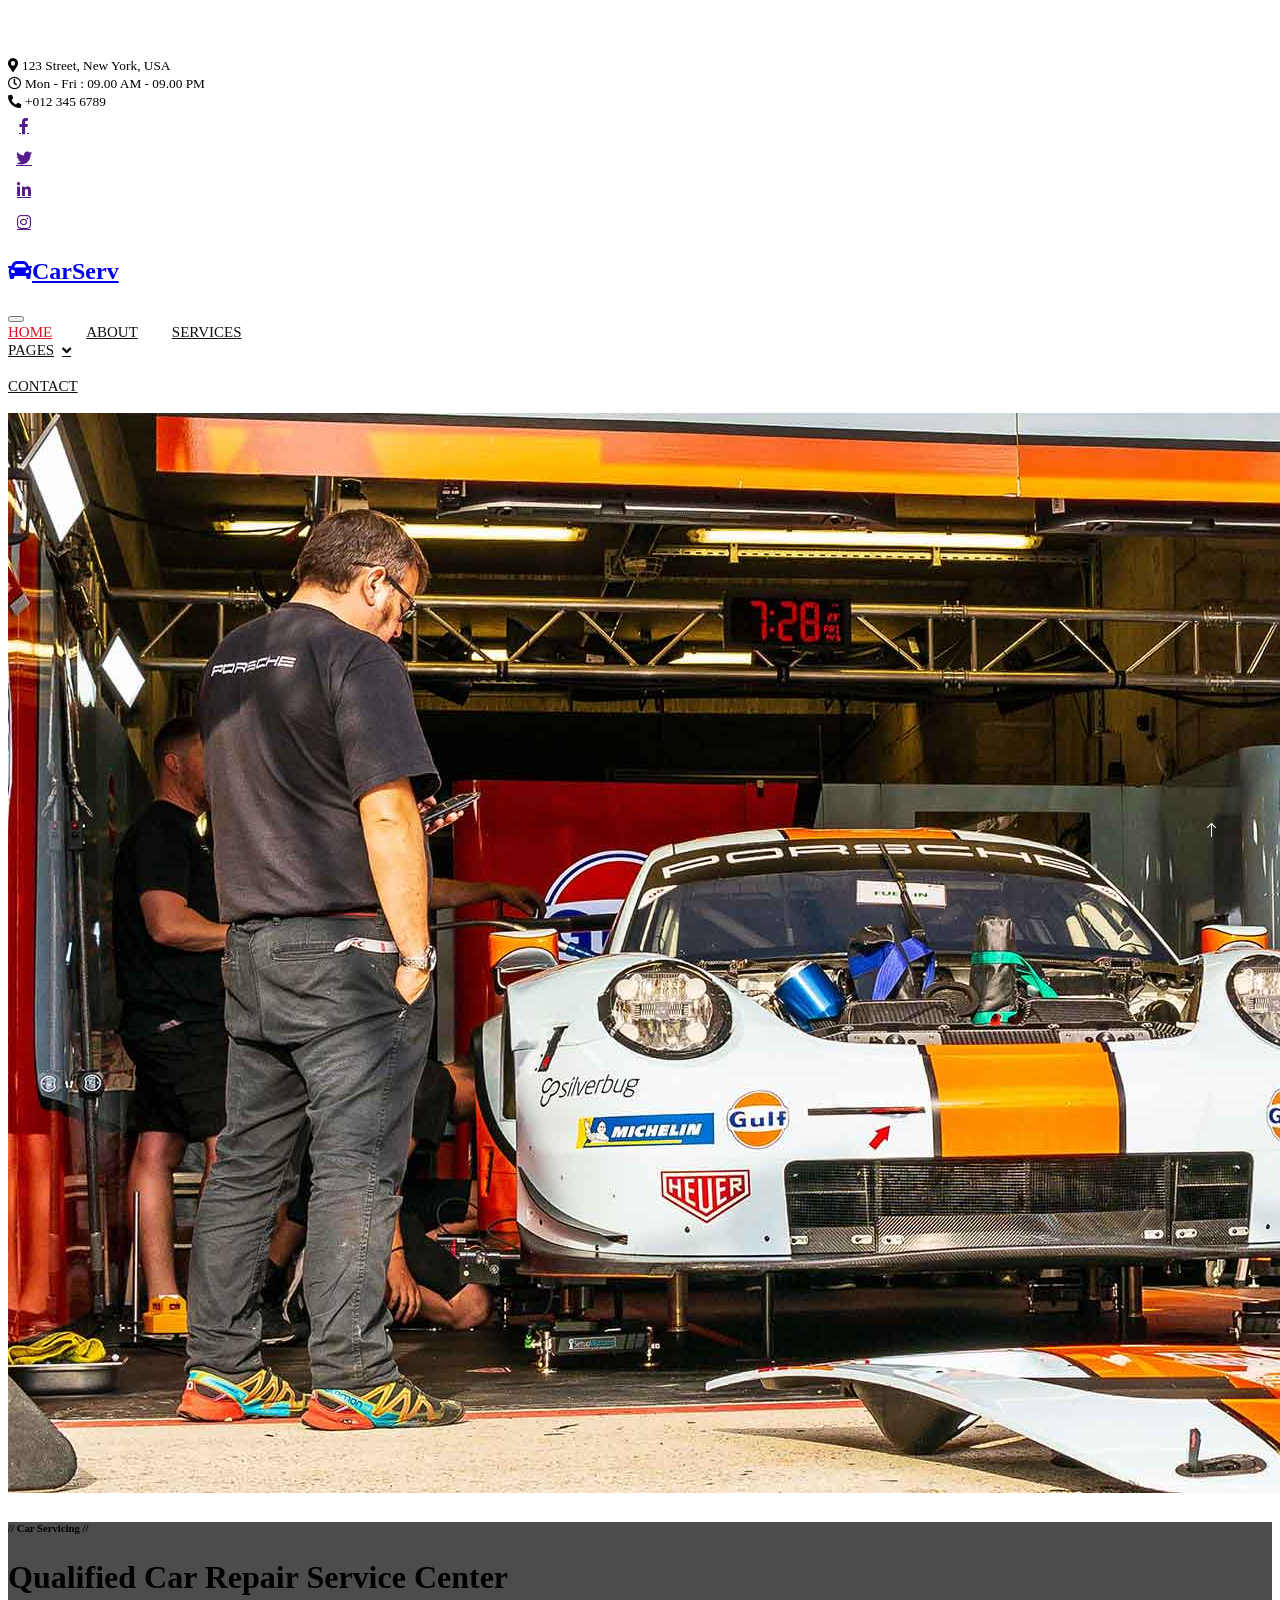
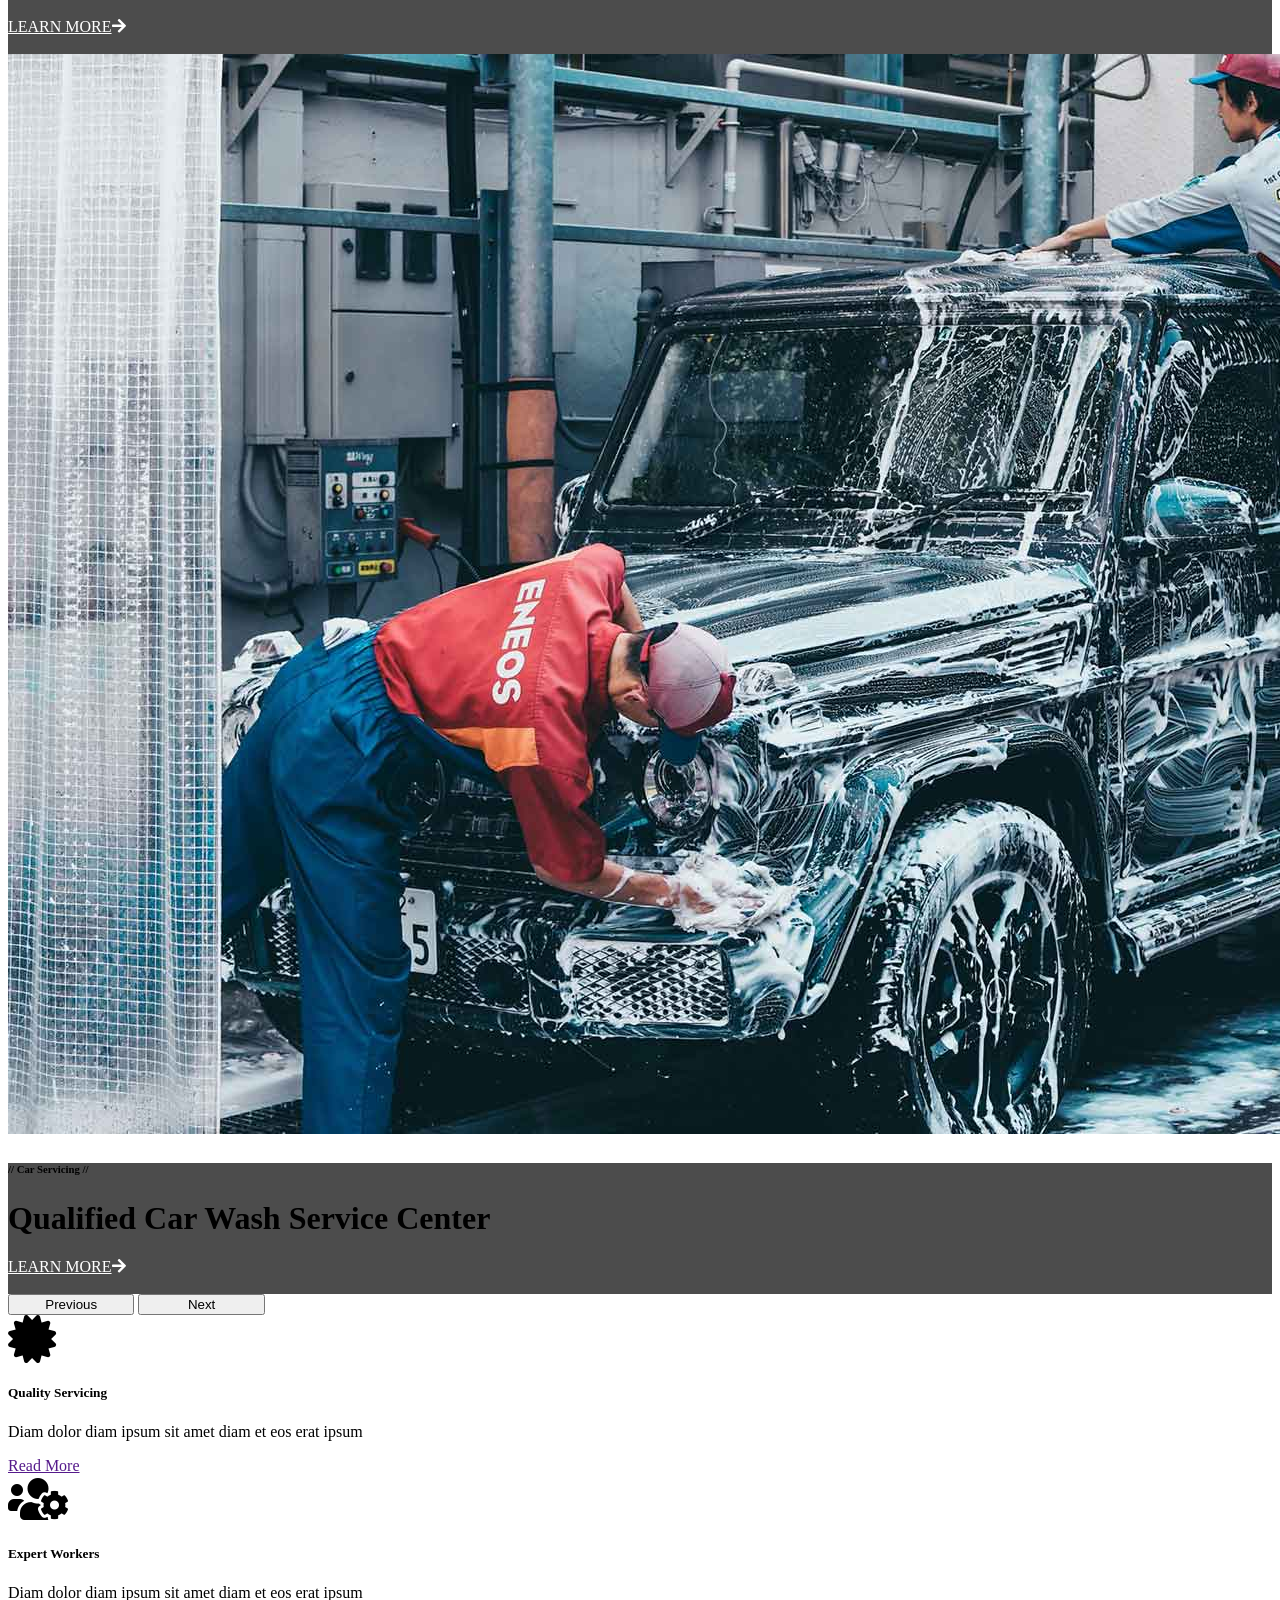
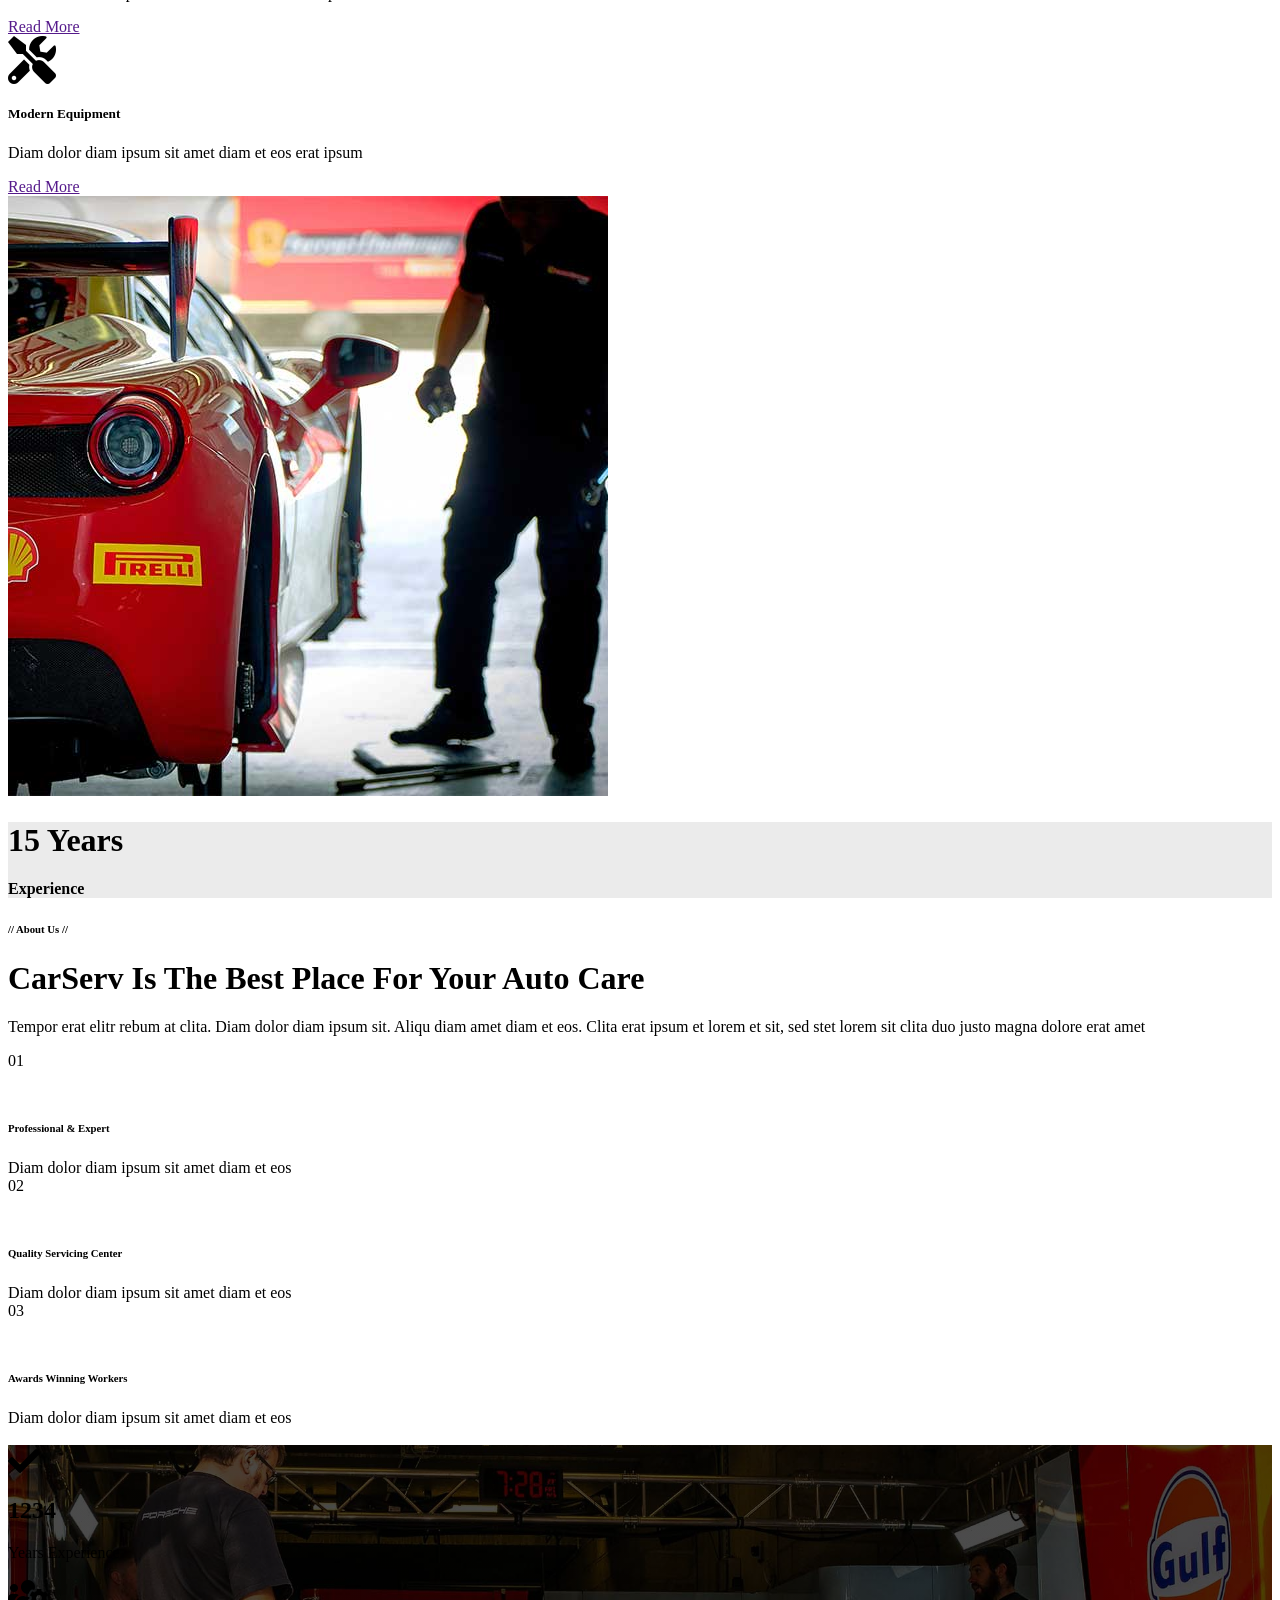
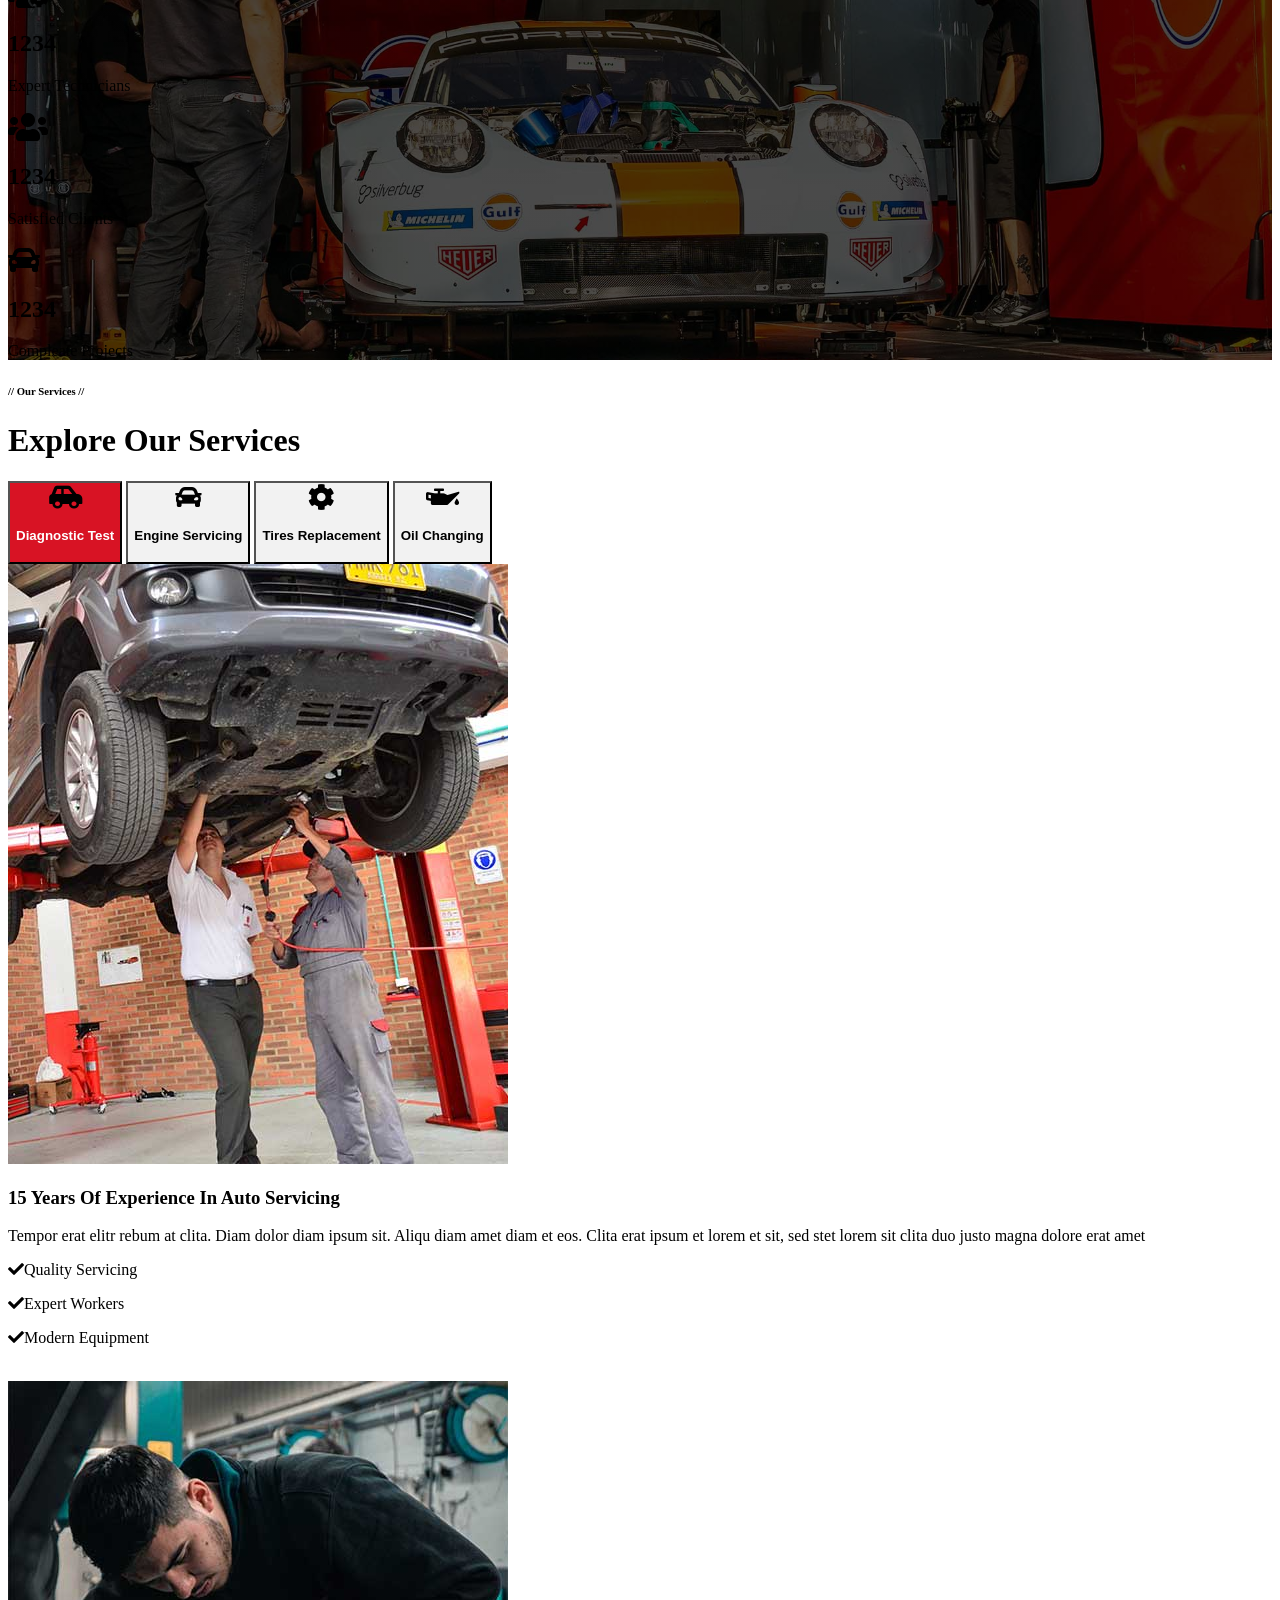
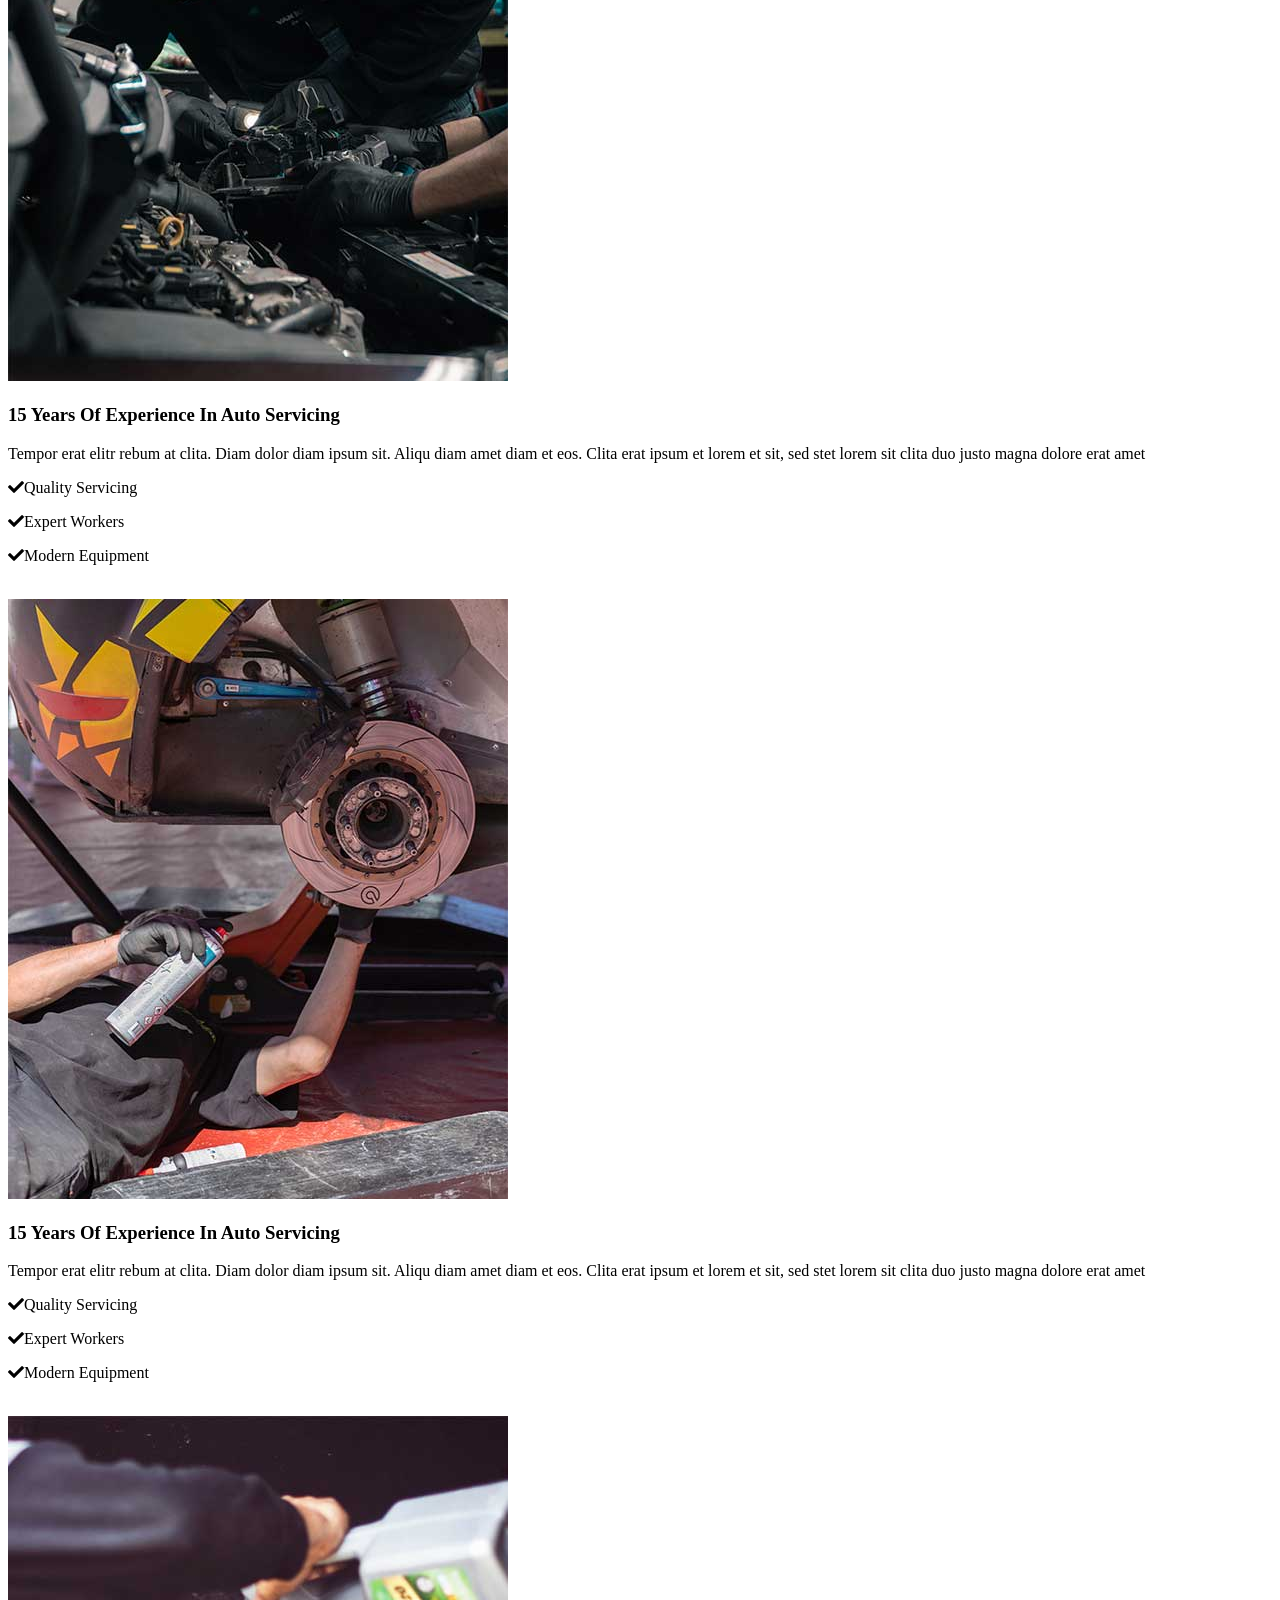
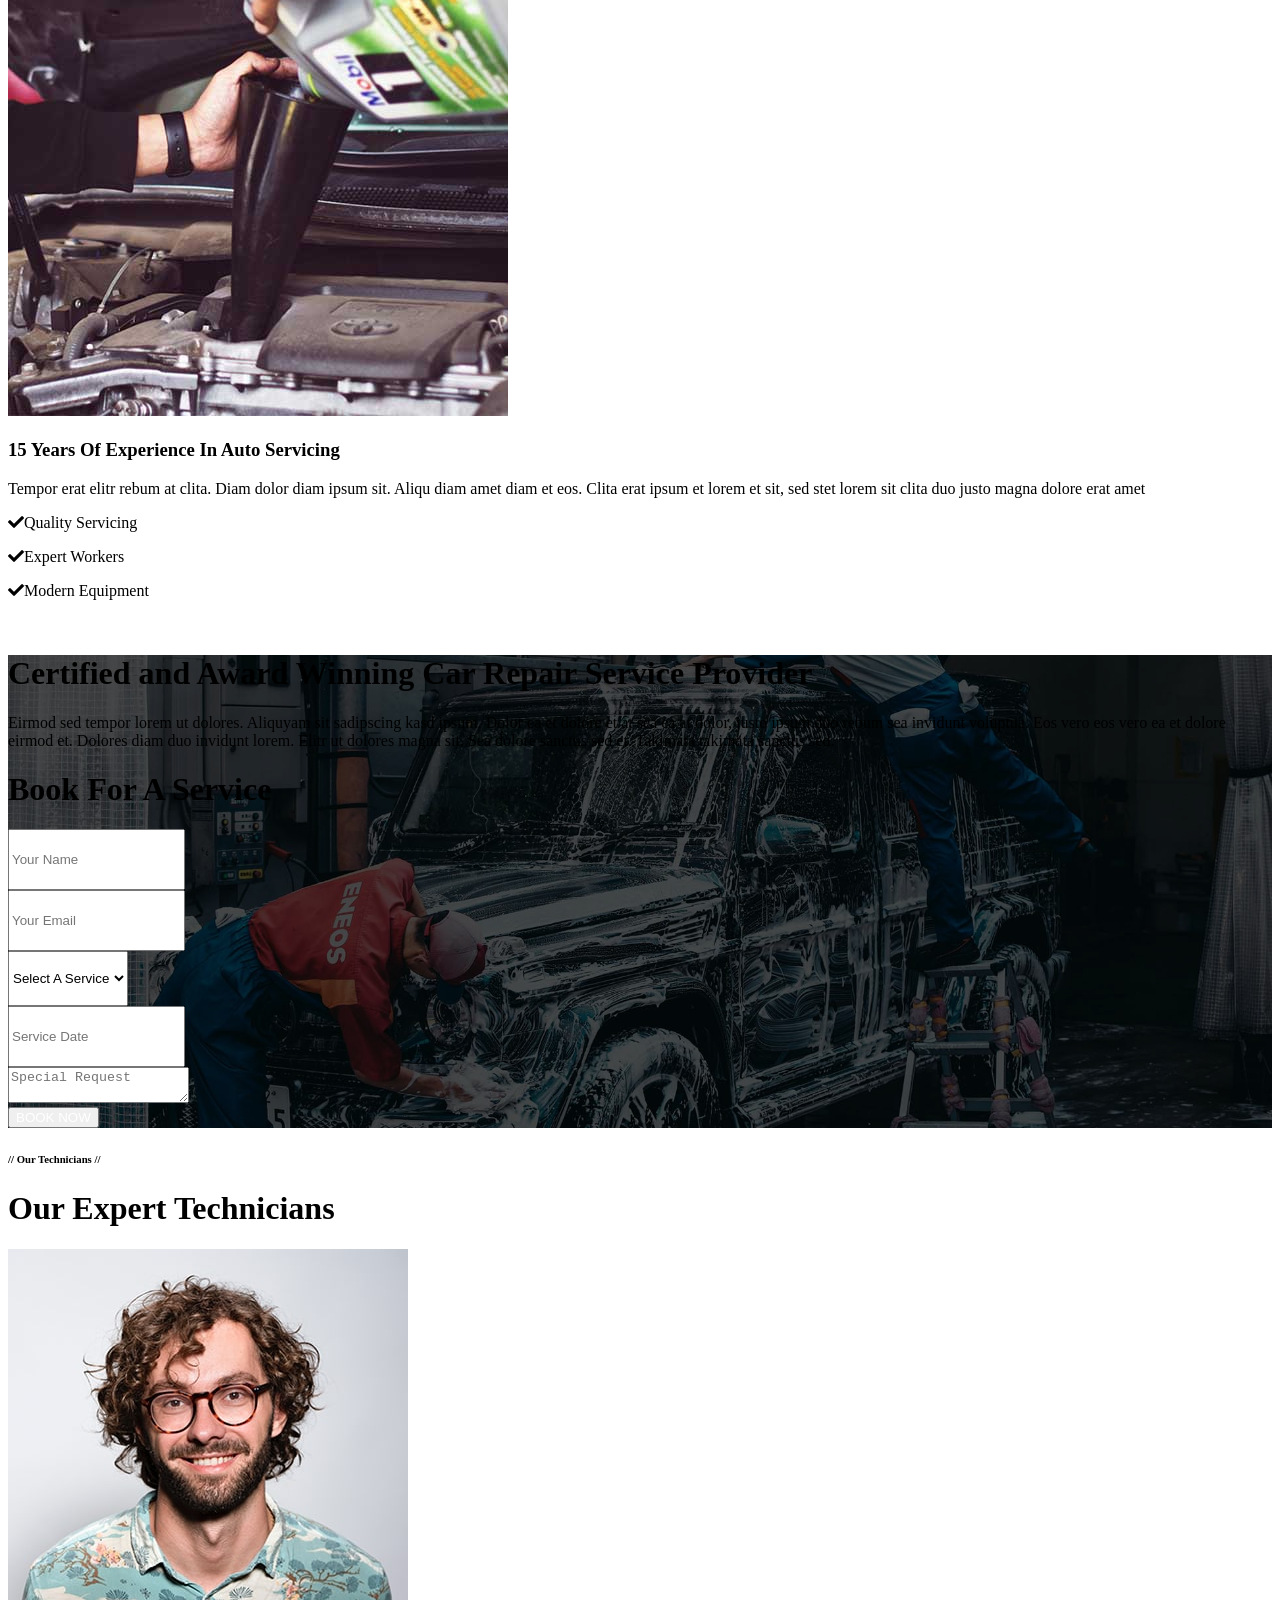
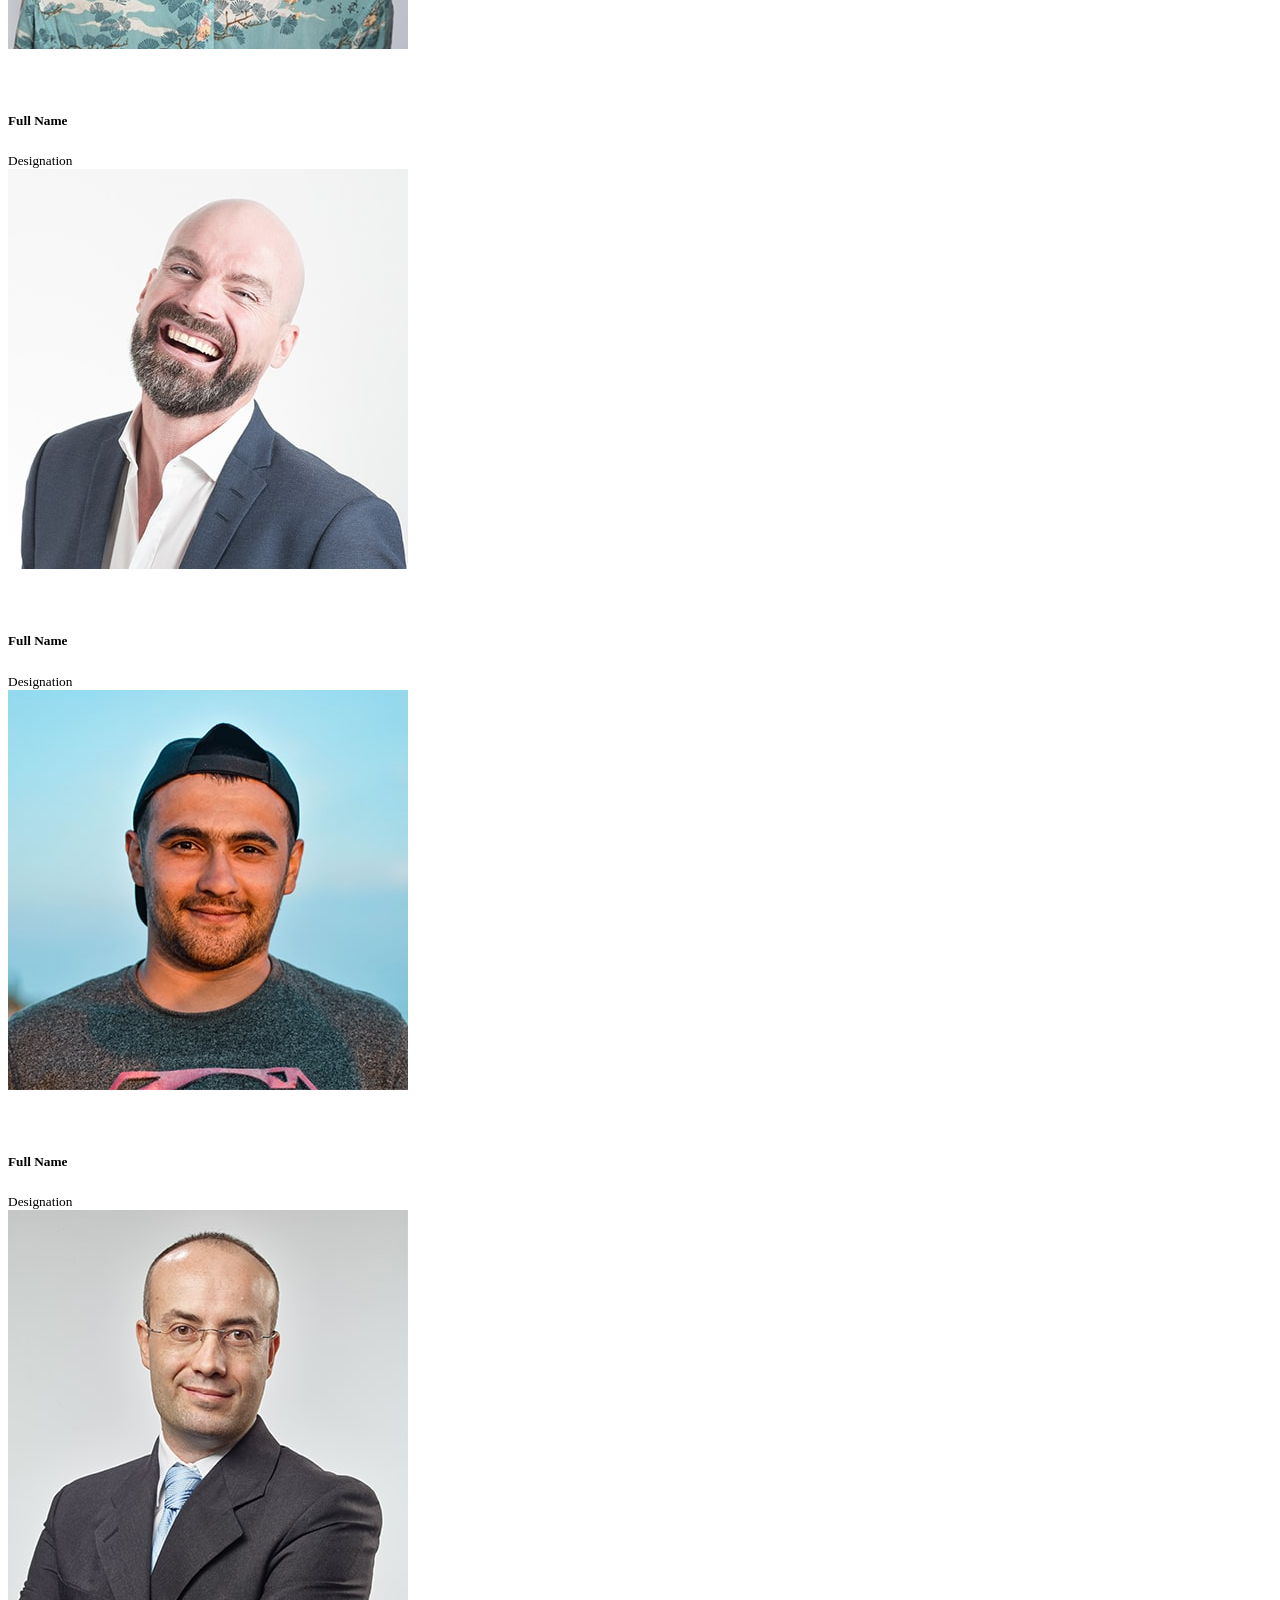
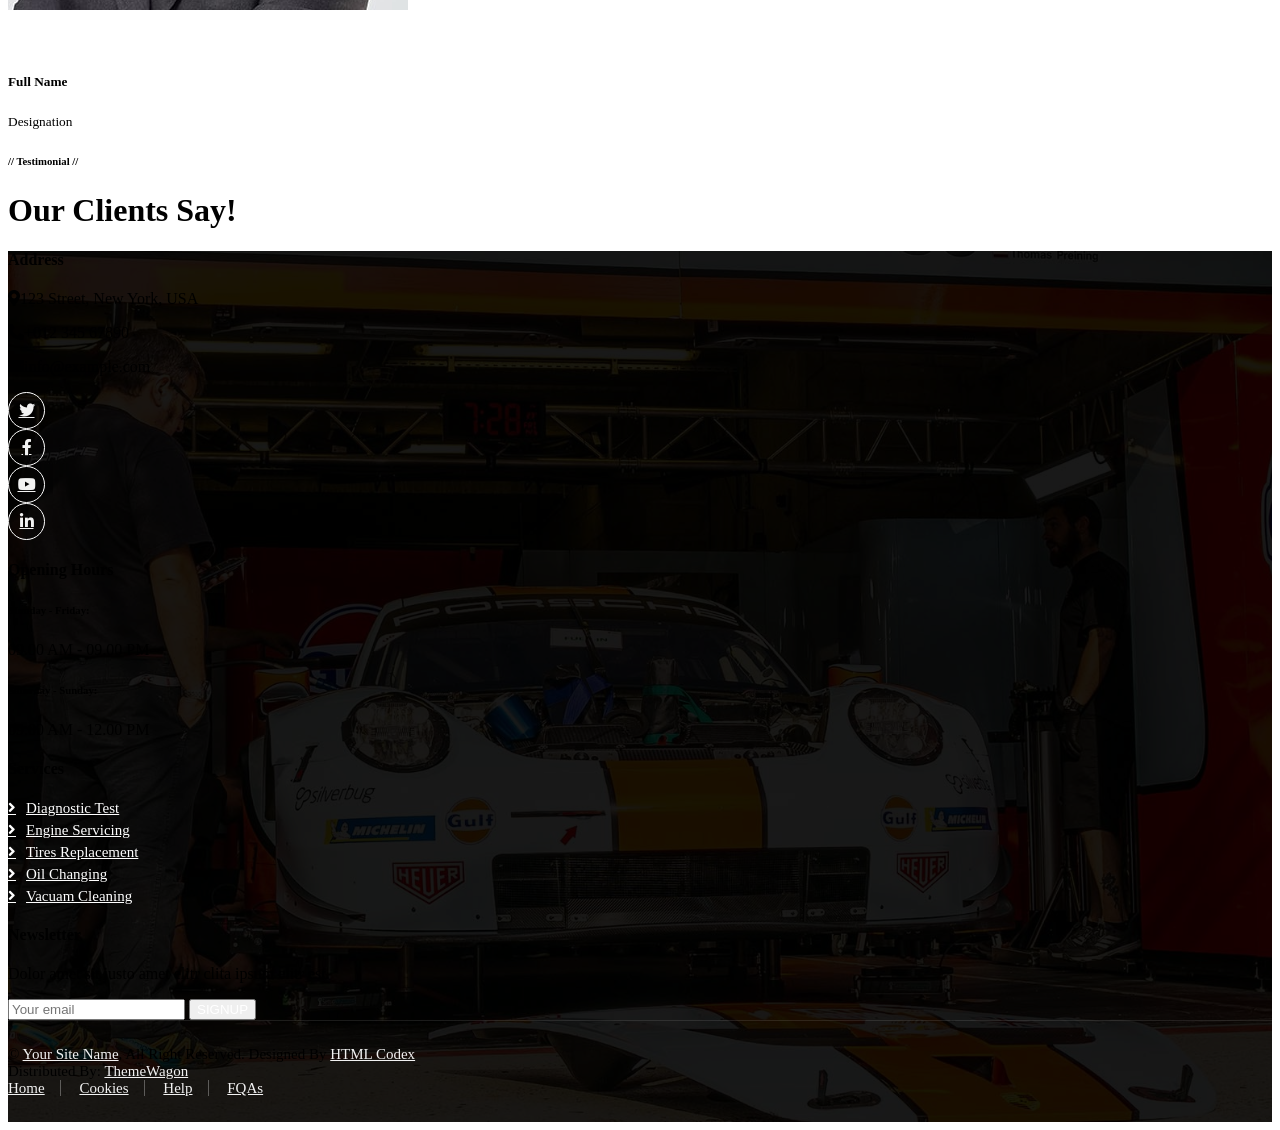
==== index.html @ 44de8347 "Initial commit: CarServ HTML template v1.0.0" ====
<!DOCTYPE html>
<html lang="en">

<head>
    <meta charset="utf-8">
    <title>CarServ - Car Repair HTML Template</title>
    <meta content="width=device-width, initial-scale=1.0" name="viewport">
    <meta content="" name="keywords">
    <meta content="" name="description">

    <!-- Favicon -->
    <link href="img/favicon.ico" rel="icon">

    <!-- Google Web Fonts -->
    <link rel="preconnect" href="https://fonts.googleapis.com">
    <link rel="preconnect" href="https://fonts.gstatic.com" crossorigin>
    <link href="https://fonts.googleapis.com/css2?family=Barlow:wght@600;700&family=Ubuntu:wght@400;500&display=swap" rel="stylesheet"> 

    <!-- Icon Font Stylesheet -->
    <link href="https://cdnjs.cloudflare.com/ajax/libs/font-awesome/5.10.0/css/all.min.css" rel="stylesheet">
    <link href="https://cdn.jsdelivr.net/npm/bootstrap-icons@1.4.1/font/bootstrap-icons.css" rel="stylesheet">

    <!-- Libraries Stylesheet -->
    <link href="lib/animate/animate.min.css" rel="stylesheet">
    <link href="lib/owlcarousel/assets/owl.carousel.min.css" rel="stylesheet">
    <link href="lib/tempusdominus/css/tempusdominus-bootstrap-4.min.css" rel="stylesheet" />

    <!-- Customized Bootstrap Stylesheet -->
    <link href="css/bootstrap.min.css" rel="stylesheet">

    <!-- Template Stylesheet -->
    <link href="css/style.css" rel="stylesheet">
</head>

<body>
    <!-- Spinner Start -->
    <div id="spinner" class="show bg-white position-fixed translate-middle w-100 vh-100 top-50 start-50 d-flex align-items-center justify-content-center">
        <div class="spinner-border text-primary" style="width: 3rem; height: 3rem;" role="status">
            <span class="sr-only">Loading...</span>
        </div>
    </div>
    <!-- Spinner End -->


    <!-- Topbar Start -->
    <div class="container-fluid bg-light p-0">
        <div class="row gx-0 d-none d-lg-flex">
            <div class="col-lg-7 px-5 text-start">
                <div class="h-100 d-inline-flex align-items-center py-3 me-4">
                    <small class="fa fa-map-marker-alt text-primary me-2"></small>
                    <small>123 Street, New York, USA</small>
                </div>
                <div class="h-100 d-inline-flex align-items-center py-3">
                    <small class="far fa-clock text-primary me-2"></small>
                    <small>Mon - Fri : 09.00 AM - 09.00 PM</small>
                </div>
            </div>
            <div class="col-lg-5 px-5 text-end">
                <div class="h-100 d-inline-flex align-items-center py-3 me-4">
                    <small class="fa fa-phone-alt text-primary me-2"></small>
                    <small>+012 345 6789</small>
                </div>
                <div class="h-100 d-inline-flex align-items-center">
                    <a class="btn btn-sm-square bg-white text-primary me-1" href=""><i class="fab fa-facebook-f"></i></a>
                    <a class="btn btn-sm-square bg-white text-primary me-1" href=""><i class="fab fa-twitter"></i></a>
                    <a class="btn btn-sm-square bg-white text-primary me-1" href=""><i class="fab fa-linkedin-in"></i></a>
                    <a class="btn btn-sm-square bg-white text-primary me-0" href=""><i class="fab fa-instagram"></i></a>
                </div>
            </div>
        </div>
    </div>
    <!-- Topbar End -->


    <!-- Navbar Start -->
    <nav class="navbar navbar-expand-lg bg-white navbar-light shadow sticky-top p-0">
        <a href="index.html" class="navbar-brand d-flex align-items-center px-4 px-lg-5">
            <h2 class="m-0 text-primary"><i class="fa fa-car me-3"></i>CarServ</h2>
        </a>
        <button type="button" class="navbar-toggler me-4" data-bs-toggle="collapse" data-bs-target="#navbarCollapse">
            <span class="navbar-toggler-icon"></span>
        </button>
        <div class="collapse navbar-collapse" id="navbarCollapse">
            <div class="navbar-nav ms-auto p-4 p-lg-0">
                <a href="index.html" class="nav-item nav-link active">Home</a>
                <a href="about.html" class="nav-item nav-link">About</a>
                <a href="service.html" class="nav-item nav-link">Services</a>
                <div class="nav-item dropdown">
                    <a href="#" class="nav-link dropdown-toggle" data-bs-toggle="dropdown">Pages</a>
                    <div class="dropdown-menu fade-up m-0">
                        <a href="booking.html" class="dropdown-item">Booking</a>
                        <a href="team.html" class="dropdown-item">Technicians</a>
                        <a href="testimonial.html" class="dropdown-item">Testimonial</a>
                        <a href="404.html" class="dropdown-item">404 Page</a>
                    </div>
                </div>
                <a href="contact.html" class="nav-item nav-link">Contact</a>
            </div>
            <a href="" class="btn btn-primary py-4 px-lg-5 d-none d-lg-block">Get A Quote<i class="fa fa-arrow-right ms-3"></i></a>
        </div>
    </nav>
    <!-- Navbar End -->


    <!-- Carousel Start -->
    <div class="container-fluid p-0 mb-5">
        <div id="header-carousel" class="carousel slide" data-bs-ride="carousel">
            <div class="carousel-inner">
                <div class="carousel-item active">
                    <img class="w-100" src="img/carousel-bg-1.jpg" alt="Image">
                    <div class="carousel-caption d-flex align-items-center">
                        <div class="container">
                            <div class="row align-items-center justify-content-center justify-content-lg-start">
                                <div class="col-10 col-lg-7 text-center text-lg-start">
                                    <h6 class="text-white text-uppercase mb-3 animated slideInDown">// Car Servicing //</h6>
                                    <h1 class="display-3 text-white mb-4 pb-3 animated slideInDown">Qualified Car Repair Service Center</h1>
                                    <a href="" class="btn btn-primary py-3 px-5 animated slideInDown">Learn More<i class="fa fa-arrow-right ms-3"></i></a>
                                </div>
                                <div class="col-lg-5 d-none d-lg-flex animated zoomIn">
                                    <img class="img-fluid" src="img/carousel-1.png" alt="">
                                </div>
                            </div>
                        </div>
                    </div>
                </div>
                <div class="carousel-item">
                    <img class="w-100" src="img/carousel-bg-2.jpg" alt="Image">
                    <div class="carousel-caption d-flex align-items-center">
                        <div class="container">
                            <div class="row align-items-center justify-content-center justify-content-lg-start">
                                <div class="col-10 col-lg-7 text-center text-lg-start">
                                    <h6 class="text-white text-uppercase mb-3 animated slideInDown">// Car Servicing //</h6>
                                    <h1 class="display-3 text-white mb-4 pb-3 animated slideInDown">Qualified Car Wash Service Center</h1>
                                    <a href="" class="btn btn-primary py-3 px-5 animated slideInDown">Learn More<i class="fa fa-arrow-right ms-3"></i></a>
                                </div>
                                <div class="col-lg-5 d-none d-lg-flex animated zoomIn">
                                    <img class="img-fluid" src="img/carousel-2.png" alt="">
                                </div>
                            </div>
                        </div>
                    </div>
                </div>
            </div>
            <button class="carousel-control-prev" type="button" data-bs-target="#header-carousel"
                data-bs-slide="prev">
                <span class="carousel-control-prev-icon" aria-hidden="true"></span>
                <span class="visually-hidden">Previous</span>
            </button>
            <button class="carousel-control-next" type="button" data-bs-target="#header-carousel"
                data-bs-slide="next">
                <span class="carousel-control-next-icon" aria-hidden="true"></span>
                <span class="visually-hidden">Next</span>
            </button>
        </div>
    </div>
    <!-- Carousel End -->


    <!-- Service Start -->
    <div class="container-xxl py-5">
        <div class="container">
            <div class="row g-4">
                <div class="col-lg-4 col-md-6 wow fadeInUp" data-wow-delay="0.1s">
                    <div class="d-flex py-5 px-4">
                        <i class="fa fa-certificate fa-3x text-primary flex-shrink-0"></i>
                        <div class="ps-4">
                            <h5 class="mb-3">Quality Servicing</h5>
                            <p>Diam dolor diam ipsum sit amet diam et eos erat ipsum</p>
                            <a class="text-secondary border-bottom" href="">Read More</a>
                        </div>
                    </div>
                </div>
                <div class="col-lg-4 col-md-6 wow fadeInUp" data-wow-delay="0.3s">
                    <div class="d-flex bg-light py-5 px-4">
                        <i class="fa fa-users-cog fa-3x text-primary flex-shrink-0"></i>
                        <div class="ps-4">
                            <h5 class="mb-3">Expert Workers</h5>
                            <p>Diam dolor diam ipsum sit amet diam et eos erat ipsum</p>
                            <a class="text-secondary border-bottom" href="">Read More</a>
                        </div>
                    </div>
                </div>
                <div class="col-lg-4 col-md-6 wow fadeInUp" data-wow-delay="0.5s">
                    <div class="d-flex py-5 px-4">
                        <i class="fa fa-tools fa-3x text-primary flex-shrink-0"></i>
                        <div class="ps-4">
                            <h5 class="mb-3">Modern Equipment</h5>
                            <p>Diam dolor diam ipsum sit amet diam et eos erat ipsum</p>
                            <a class="text-secondary border-bottom" href="">Read More</a>
                        </div>
                    </div>
                </div>
            </div>
        </div>
    </div>
    <!-- Service End -->


    <!-- About Start -->
    <div class="container-xxl py-5">
        <div class="container">
            <div class="row g-5">
                <div class="col-lg-6 pt-4" style="min-height: 400px;">
                    <div class="position-relative h-100 wow fadeIn" data-wow-delay="0.1s">
                        <img class="position-absolute img-fluid w-100 h-100" src="img/about.jpg" style="object-fit: cover;" alt="">
                        <div class="position-absolute top-0 end-0 mt-n4 me-n4 py-4 px-5" style="background: rgba(0, 0, 0, .08);">
                            <h1 class="display-4 text-white mb-0">15 <span class="fs-4">Years</span></h1>
                            <h4 class="text-white">Experience</h4>
                        </div>
                    </div>
                </div>
                <div class="col-lg-6">
                    <h6 class="text-primary text-uppercase">// About Us //</h6>
                    <h1 class="mb-4"><span class="text-primary">CarServ</span> Is The Best Place For Your Auto Care</h1>
                    <p class="mb-4">Tempor erat elitr rebum at clita. Diam dolor diam ipsum sit. Aliqu diam amet diam et eos. Clita erat ipsum et lorem et sit, sed stet lorem sit clita duo justo magna dolore erat amet</p>
                    <div class="row g-4 mb-3 pb-3">
                        <div class="col-12 wow fadeIn" data-wow-delay="0.1s">
                            <div class="d-flex">
                                <div class="bg-light d-flex flex-shrink-0 align-items-center justify-content-center mt-1" style="width: 45px; height: 45px;">
                                    <span class="fw-bold text-secondary">01</span>
                                </div>
                                <div class="ps-3">
                                    <h6>Professional & Expert</h6>
                                    <span>Diam dolor diam ipsum sit amet diam et eos</span>
                                </div>
                            </div>
                        </div>
                        <div class="col-12 wow fadeIn" data-wow-delay="0.3s">
                            <div class="d-flex">
                                <div class="bg-light d-flex flex-shrink-0 align-items-center justify-content-center mt-1" style="width: 45px; height: 45px;">
                                    <span class="fw-bold text-secondary">02</span>
                                </div>
                                <div class="ps-3">
                                    <h6>Quality Servicing Center</h6>
                                    <span>Diam dolor diam ipsum sit amet diam et eos</span>
                                </div>
                            </div>
                        </div>
                        <div class="col-12 wow fadeIn" data-wow-delay="0.5s">
                            <div class="d-flex">
                                <div class="bg-light d-flex flex-shrink-0 align-items-center justify-content-center mt-1" style="width: 45px; height: 45px;">
                                    <span class="fw-bold text-secondary">03</span>
                                </div>
                                <div class="ps-3">
                                    <h6>Awards Winning Workers</h6>
                                    <span>Diam dolor diam ipsum sit amet diam et eos</span>
                                </div>
                            </div>
                        </div>
                    </div>
                    <a href="" class="btn btn-primary py-3 px-5">Read More<i class="fa fa-arrow-right ms-3"></i></a>
                </div>
            </div>
        </div>
    </div>
    <!-- About End -->


    <!-- Fact Start -->
    <div class="container-fluid fact bg-dark my-5 py-5">
        <div class="container">
            <div class="row g-4">
                <div class="col-md-6 col-lg-3 text-center wow fadeIn" data-wow-delay="0.1s">
                    <i class="fa fa-check fa-2x text-white mb-3"></i>
                    <h2 class="text-white mb-2" data-toggle="counter-up">1234</h2>
                    <p class="text-white mb-0">Years Experience</p>
                </div>
                <div class="col-md-6 col-lg-3 text-center wow fadeIn" data-wow-delay="0.3s">
                    <i class="fa fa-users-cog fa-2x text-white mb-3"></i>
                    <h2 class="text-white mb-2" data-toggle="counter-up">1234</h2>
                    <p class="text-white mb-0">Expert Technicians</p>
                </div>
                <div class="col-md-6 col-lg-3 text-center wow fadeIn" data-wow-delay="0.5s">
                    <i class="fa fa-users fa-2x text-white mb-3"></i>
                    <h2 class="text-white mb-2" data-toggle="counter-up">1234</h2>
                    <p class="text-white mb-0">Satisfied Clients</p>
                </div>
                <div class="col-md-6 col-lg-3 text-center wow fadeIn" data-wow-delay="0.7s">
                    <i class="fa fa-car fa-2x text-white mb-3"></i>
                    <h2 class="text-white mb-2" data-toggle="counter-up">1234</h2>
                    <p class="text-white mb-0">Compleate Projects</p>
                </div>
            </div>
        </div>
    </div>
    <!-- Fact End -->


    <!-- Service Start -->
    <div class="container-xxl service py-5">
        <div class="container">
            <div class="text-center wow fadeInUp" data-wow-delay="0.1s">
                <h6 class="text-primary text-uppercase">// Our Services //</h6>
                <h1 class="mb-5">Explore Our Services</h1>
            </div>
            <div class="row g-4 wow fadeInUp" data-wow-delay="0.3s">
                <div class="col-lg-4">
                    <div class="nav w-100 nav-pills me-4">
                        <button class="nav-link w-100 d-flex align-items-center text-start p-4 mb-4 active" data-bs-toggle="pill" data-bs-target="#tab-pane-1" type="button">
                            <i class="fa fa-car-side fa-2x me-3"></i>
                            <h4 class="m-0">Diagnostic Test</h4>
                        </button>
                        <button class="nav-link w-100 d-flex align-items-center text-start p-4 mb-4" data-bs-toggle="pill" data-bs-target="#tab-pane-2" type="button">
                            <i class="fa fa-car fa-2x me-3"></i>
                            <h4 class="m-0">Engine Servicing</h4>
                        </button>
                        <button class="nav-link w-100 d-flex align-items-center text-start p-4 mb-4" data-bs-toggle="pill" data-bs-target="#tab-pane-3" type="button">
                            <i class="fa fa-cog fa-2x me-3"></i>
                            <h4 class="m-0">Tires Replacement</h4>
                        </button>
                        <button class="nav-link w-100 d-flex align-items-center text-start p-4 mb-0" data-bs-toggle="pill" data-bs-target="#tab-pane-4" type="button">
                            <i class="fa fa-oil-can fa-2x me-3"></i>
                            <h4 class="m-0">Oil Changing</h4>
                        </button>
                    </div>
                </div>
                <div class="col-lg-8">
                    <div class="tab-content w-100">
                        <div class="tab-pane fade show active" id="tab-pane-1">
                            <div class="row g-4">
                                <div class="col-md-6" style="min-height: 350px;">
                                    <div class="position-relative h-100">
                                        <img class="position-absolute img-fluid w-100 h-100" src="img/service-1.jpg"
                                            style="object-fit: cover;" alt="">
                                    </div>
                                </div>
                                <div class="col-md-6">
                                    <h3 class="mb-3">15 Years Of Experience In Auto Servicing</h3>
                                    <p class="mb-4">Tempor erat elitr rebum at clita. Diam dolor diam ipsum sit. Aliqu diam amet diam et eos. Clita erat ipsum et lorem et sit, sed stet lorem sit clita duo justo magna dolore erat amet</p>
                                    <p><i class="fa fa-check text-success me-3"></i>Quality Servicing</p>
                                    <p><i class="fa fa-check text-success me-3"></i>Expert Workers</p>
                                    <p><i class="fa fa-check text-success me-3"></i>Modern Equipment</p>
                                    <a href="" class="btn btn-primary py-3 px-5 mt-3">Read More<i class="fa fa-arrow-right ms-3"></i></a>
                                </div>
                            </div>
                        </div>
                        <div class="tab-pane fade" id="tab-pane-2">
                            <div class="row g-4">
                                <div class="col-md-6" style="min-height: 350px;">
                                    <div class="position-relative h-100">
                                        <img class="position-absolute img-fluid w-100 h-100" src="img/service-2.jpg"
                                            style="object-fit: cover;" alt="">
                                    </div>
                                </div>
                                <div class="col-md-6">
                                    <h3 class="mb-3">15 Years Of Experience In Auto Servicing</h3>
                                    <p class="mb-4">Tempor erat elitr rebum at clita. Diam dolor diam ipsum sit. Aliqu diam amet diam et eos. Clita erat ipsum et lorem et sit, sed stet lorem sit clita duo justo magna dolore erat amet</p>
                                    <p><i class="fa fa-check text-success me-3"></i>Quality Servicing</p>
                                    <p><i class="fa fa-check text-success me-3"></i>Expert Workers</p>
                                    <p><i class="fa fa-check text-success me-3"></i>Modern Equipment</p>
                                    <a href="" class="btn btn-primary py-3 px-5 mt-3">Read More<i class="fa fa-arrow-right ms-3"></i></a>
                                </div>
                            </div>
                        </div>
                        <div class="tab-pane fade" id="tab-pane-3">
                            <div class="row g-4">
                                <div class="col-md-6" style="min-height: 350px;">
                                    <div class="position-relative h-100">
                                        <img class="position-absolute img-fluid w-100 h-100" src="img/service-3.jpg"
                                            style="object-fit: cover;" alt="">
                                    </div>
                                </div>
                                <div class="col-md-6">
                                    <h3 class="mb-3">15 Years Of Experience In Auto Servicing</h3>
                                    <p class="mb-4">Tempor erat elitr rebum at clita. Diam dolor diam ipsum sit. Aliqu diam amet diam et eos. Clita erat ipsum et lorem et sit, sed stet lorem sit clita duo justo magna dolore erat amet</p>
                                    <p><i class="fa fa-check text-success me-3"></i>Quality Servicing</p>
                                    <p><i class="fa fa-check text-success me-3"></i>Expert Workers</p>
                                    <p><i class="fa fa-check text-success me-3"></i>Modern Equipment</p>
                                    <a href="" class="btn btn-primary py-3 px-5 mt-3">Read More<i class="fa fa-arrow-right ms-3"></i></a>
                                </div>
                            </div>
                        </div>
                        <div class="tab-pane fade" id="tab-pane-4">
                            <div class="row g-4">
                                <div class="col-md-6" style="min-height: 350px;">
                                    <div class="position-relative h-100">
                                        <img class="position-absolute img-fluid w-100 h-100" src="img/service-4.jpg"
                                            style="object-fit: cover;" alt="">
                                    </div>
                                </div>
                                <div class="col-md-6">
                                    <h3 class="mb-3">15 Years Of Experience In Auto Servicing</h3>
                                    <p class="mb-4">Tempor erat elitr rebum at clita. Diam dolor diam ipsum sit. Aliqu diam amet diam et eos. Clita erat ipsum et lorem et sit, sed stet lorem sit clita duo justo magna dolore erat amet</p>
                                    <p><i class="fa fa-check text-success me-3"></i>Quality Servicing</p>
                                    <p><i class="fa fa-check text-success me-3"></i>Expert Workers</p>
                                    <p><i class="fa fa-check text-success me-3"></i>Modern Equipment</p>
                                    <a href="" class="btn btn-primary py-3 px-5 mt-3">Read More<i class="fa fa-arrow-right ms-3"></i></a>
                                </div>
                            </div>
                        </div>
                    </div>
                </div>
            </div>
        </div>
    </div>
    <!-- Service End -->


    <!-- Booking Start -->
    <div class="container-fluid bg-secondary booking my-5 wow fadeInUp" data-wow-delay="0.1s">
        <div class="container">
            <div class="row gx-5">
                <div class="col-lg-6 py-5">
                    <div class="py-5">
                        <h1 class="text-white mb-4">Certified and Award Winning Car Repair Service Provider</h1>
                        <p class="text-white mb-0">Eirmod sed tempor lorem ut dolores. Aliquyam sit sadipscing kasd ipsum. Dolor ea et dolore et at sea ea at dolor, justo ipsum duo rebum sea invidunt voluptua. Eos vero eos vero ea et dolore eirmod et. Dolores diam duo invidunt lorem. Elitr ut dolores magna sit. Sea dolore sanctus sed et. Takimata takimata sanctus sed.</p>
                    </div>
                </div>
                <div class="col-lg-6">
                    <div class="bg-primary h-100 d-flex flex-column justify-content-center text-center p-5 wow zoomIn" data-wow-delay="0.6s">
                        <h1 class="text-white mb-4">Book For A Service</h1>
                        <form>
                            <div class="row g-3">
                                <div class="col-12 col-sm-6">
                                    <input type="text" class="form-control border-0" placeholder="Your Name" style="height: 55px;">
                                </div>
                                <div class="col-12 col-sm-6">
                                    <input type="email" class="form-control border-0" placeholder="Your Email" style="height: 55px;">
                                </div>
                                <div class="col-12 col-sm-6">
                                    <select class="form-select border-0" style="height: 55px;">
                                        <option selected>Select A Service</option>
                                        <option value="1">Service 1</option>
                                        <option value="2">Service 2</option>
                                        <option value="3">Service 3</option>
                                    </select>
                                </div>
                                <div class="col-12 col-sm-6">
                                    <div class="date" id="date1" data-target-input="nearest">
                                        <input type="text"
                                            class="form-control border-0 datetimepicker-input"
                                            placeholder="Service Date" data-target="#date1" data-toggle="datetimepicker" style="height: 55px;">
                                    </div>
                                </div>
                                <div class="col-12">
                                    <textarea class="form-control border-0" placeholder="Special Request"></textarea>
                                </div>
                                <div class="col-12">
                                    <button class="btn btn-secondary w-100 py-3" type="submit">Book Now</button>
                                </div>
                            </div>
                        </form>
                    </div>
                </div>
            </div>
        </div>
    </div>
    <!-- Booking End -->


    <!-- Team Start -->
    <div class="container-xxl py-5">
        <div class="container">
            <div class="text-center wow fadeInUp" data-wow-delay="0.1s">
                <h6 class="text-primary text-uppercase">// Our Technicians //</h6>
                <h1 class="mb-5">Our Expert Technicians</h1>
            </div>
            <div class="row g-4">
                <div class="col-lg-3 col-md-6 wow fadeInUp" data-wow-delay="0.1s">
                    <div class="team-item">
                        <div class="position-relative overflow-hidden">
                            <img class="img-fluid" src="img/team-1.jpg" alt="">
                            <div class="team-overlay position-absolute start-0 top-0 w-100 h-100">
                                <a class="btn btn-square mx-1" href=""><i class="fab fa-facebook-f"></i></a>
                                <a class="btn btn-square mx-1" href=""><i class="fab fa-twitter"></i></a>
                                <a class="btn btn-square mx-1" href=""><i class="fab fa-instagram"></i></a>
                            </div>
                        </div>
                        <div class="bg-light text-center p-4">
                            <h5 class="fw-bold mb-0">Full Name</h5>
                            <small>Designation</small>
                        </div>
                    </div>
                </div>
                <div class="col-lg-3 col-md-6 wow fadeInUp" data-wow-delay="0.3s">
                    <div class="team-item">
                        <div class="position-relative overflow-hidden">
                            <img class="img-fluid" src="img/team-2.jpg" alt="">
                            <div class="team-overlay position-absolute start-0 top-0 w-100 h-100">
                                <a class="btn btn-square mx-1" href=""><i class="fab fa-facebook-f"></i></a>
                                <a class="btn btn-square mx-1" href=""><i class="fab fa-twitter"></i></a>
                                <a class="btn btn-square mx-1" href=""><i class="fab fa-instagram"></i></a>
                            </div>
                        </div>
                        <div class="bg-light text-center p-4">
                            <h5 class="fw-bold mb-0">Full Name</h5>
                            <small>Designation</small>
                        </div>
                    </div>
                </div>
                <div class="col-lg-3 col-md-6 wow fadeInUp" data-wow-delay="0.5s">
                    <div class="team-item">
                        <div class="position-relative overflow-hidden">
                            <img class="img-fluid" src="img/team-3.jpg" alt="">
                            <div class="team-overlay position-absolute start-0 top-0 w-100 h-100">
                                <a class="btn btn-square mx-1" href=""><i class="fab fa-facebook-f"></i></a>
                                <a class="btn btn-square mx-1" href=""><i class="fab fa-twitter"></i></a>
                                <a class="btn btn-square mx-1" href=""><i class="fab fa-instagram"></i></a>
                            </div>
                        </div>
                        <div class="bg-light text-center p-4">
                            <h5 class="fw-bold mb-0">Full Name</h5>
                            <small>Designation</small>
                        </div>
                    </div>
                </div>
                <div class="col-lg-3 col-md-6 wow fadeInUp" data-wow-delay="0.7s">
                    <div class="team-item">
                        <div class="position-relative overflow-hidden">
                            <img class="img-fluid" src="img/team-4.jpg" alt="">
                            <div class="team-overlay position-absolute start-0 top-0 w-100 h-100">
                                <a class="btn btn-square mx-1" href=""><i class="fab fa-facebook-f"></i></a>
                                <a class="btn btn-square mx-1" href=""><i class="fab fa-twitter"></i></a>
                                <a class="btn btn-square mx-1" href=""><i class="fab fa-instagram"></i></a>
                            </div>
                        </div>
                        <div class="bg-light text-center p-4">
                            <h5 class="fw-bold mb-0">Full Name</h5>
                            <small>Designation</small>
                        </div>
                    </div>
                </div>
            </div>
        </div>
    </div>
    <!-- Team End -->


    <!-- Testimonial Start -->
    <div class="container-xxl py-5 wow fadeInUp" data-wow-delay="0.1s">
        <div class="container">
            <div class="text-center">
                <h6 class="text-primary text-uppercase">// Testimonial //</h6>
                <h1 class="mb-5">Our Clients Say!</h1>
            </div>
            <div class="owl-carousel testimonial-carousel position-relative">
                <div class="testimonial-item text-center">
                    <img class="bg-light rounded-circle p-2 mx-auto mb-3" src="img/testimonial-1.jpg" style="width: 80px; height: 80px;">
                    <h5 class="mb-0">Client Name</h5>
                    <p>Profession</p>
                    <div class="testimonial-text bg-light text-center p-4">
                    <p class="mb-0">Tempor erat elitr rebum at clita. Diam dolor diam ipsum sit diam amet diam et eos. Clita erat ipsum et lorem et sit.</p>
                    </div>
                </div>
                <div class="testimonial-item text-center">
                    <img class="bg-light rounded-circle p-2 mx-auto mb-3" src="img/testimonial-2.jpg" style="width: 80px; height: 80px;">
                    <h5 class="mb-0">Client Name</h5>
                    <p>Profession</p>
                    <div class="testimonial-text bg-light text-center p-4">
                    <p class="mb-0">Tempor erat elitr rebum at clita. Diam dolor diam ipsum sit diam amet diam et eos. Clita erat ipsum et lorem et sit.</p>
                    </div>
                </div>
                <div class="testimonial-item text-center">
                    <img class="bg-light rounded-circle p-2 mx-auto mb-3" src="img/testimonial-3.jpg" style="width: 80px; height: 80px;">
                    <h5 class="mb-0">Client Name</h5>
                    <p>Profession</p>
                    <div class="testimonial-text bg-light text-center p-4">
                    <p class="mb-0">Tempor erat elitr rebum at clita. Diam dolor diam ipsum sit diam amet diam et eos. Clita erat ipsum et lorem et sit.</p>
                    </div>
                </div>
                <div class="testimonial-item text-center">
                    <img class="bg-light rounded-circle p-2 mx-auto mb-3" src="img/testimonial-4.jpg" style="width: 80px; height: 80px;">
                    <h5 class="mb-0">Client Name</h5>
                    <p>Profession</p>
                    <div class="testimonial-text bg-light text-center p-4">
                    <p class="mb-0">Tempor erat elitr rebum at clita. Diam dolor diam ipsum sit diam amet diam et eos. Clita erat ipsum et lorem et sit.</p>
                    </div>
                </div>
            </div>
        </div>
    </div>
    <!-- Testimonial End -->


    <!-- Footer Start -->
    <div class="container-fluid bg-dark text-light footer pt-5 mt-5 wow fadeIn" data-wow-delay="0.1s">
        <div class="container py-5">
            <div class="row g-5">
                <div class="col-lg-3 col-md-6">
                    <h4 class="text-light mb-4">Address</h4>
                    <p class="mb-2"><i class="fa fa-map-marker-alt me-3"></i>123 Street, New York, USA</p>
                    <p class="mb-2"><i class="fa fa-phone-alt me-3"></i>+012 345 67890</p>
                    <p class="mb-2"><i class="fa fa-envelope me-3"></i>info@example.com</p>
                    <div class="d-flex pt-2">
                        <a class="btn btn-outline-light btn-social" href=""><i class="fab fa-twitter"></i></a>
                        <a class="btn btn-outline-light btn-social" href=""><i class="fab fa-facebook-f"></i></a>
                        <a class="btn btn-outline-light btn-social" href=""><i class="fab fa-youtube"></i></a>
                        <a class="btn btn-outline-light btn-social" href=""><i class="fab fa-linkedin-in"></i></a>
                    </div>
                </div>
                <div class="col-lg-3 col-md-6">
                    <h4 class="text-light mb-4">Opening Hours</h4>
                    <h6 class="text-light">Monday - Friday:</h6>
                    <p class="mb-4">09.00 AM - 09.00 PM</p>
                    <h6 class="text-light">Saturday - Sunday:</h6>
                    <p class="mb-0">09.00 AM - 12.00 PM</p>
                </div>
                <div class="col-lg-3 col-md-6">
                    <h4 class="text-light mb-4">Services</h4>
                    <a class="btn btn-link" href="">Diagnostic Test</a>
                    <a class="btn btn-link" href="">Engine Servicing</a>
                    <a class="btn btn-link" href="">Tires Replacement</a>
                    <a class="btn btn-link" href="">Oil Changing</a>
                    <a class="btn btn-link" href="">Vacuam Cleaning</a>
                </div>
                <div class="col-lg-3 col-md-6">
                    <h4 class="text-light mb-4">Newsletter</h4>
                    <p>Dolor amet sit justo amet elitr clita ipsum elitr est.</p>
                    <div class="position-relative mx-auto" style="max-width: 400px;">
                        <input class="form-control border-0 w-100 py-3 ps-4 pe-5" type="text" placeholder="Your email">
                        <button type="button" class="btn btn-primary py-2 position-absolute top-0 end-0 mt-2 me-2">SignUp</button>
                    </div>
                </div>
            </div>
        </div>
        <div class="container">
            <div class="copyright">
                <div class="row">
                    <div class="col-md-6 text-center text-md-start mb-3 mb-md-0">
                        &copy; <a class="border-bottom" href="#">Your Site Name</a>, All Right Reserved.

                        <!--/*** This template is free as long as you keep the footer author’s credit link/attribution link/backlink. If you'd like to use the template without the footer author’s credit link/attribution link/backlink, you can purchase the Credit Removal License from "https://htmlcodex.com/credit-removal". Thank you for your support. ***/-->
                        Designed By <a class="border-bottom" href="https://htmlcodex.com">HTML Codex</a>
                        <br>Distributed By: <a class="border-bottom" href="https://themewagon.com" target="_blank">ThemeWagon</a>
                    </div>
                    <div class="col-md-6 text-center text-md-end">
                        <div class="footer-menu">
                            <a href="">Home</a>
                            <a href="">Cookies</a>
                            <a href="">Help</a>
                            <a href="">FQAs</a>
                        </div>
                    </div>
                </div>
            </div>
        </div>
    </div>
    <!-- Footer End -->


    <!-- Back to Top -->
    <a href="#" class="btn btn-lg btn-primary btn-lg-square back-to-top"><i class="bi bi-arrow-up"></i></a>


    <!-- JavaScript Libraries -->
    <script src="https://code.jquery.com/jquery-3.4.1.min.js"></script>
    <script src="https://cdn.jsdelivr.net/npm/bootstrap@5.0.0/dist/js/bootstrap.bundle.min.js"></script>
    <script src="lib/wow/wow.min.js"></script>
    <script src="lib/easing/easing.min.js"></script>
    <script src="lib/waypoints/waypoints.min.js"></script>
    <script src="lib/counterup/counterup.min.js"></script>
    <script src="lib/owlcarousel/owl.carousel.min.js"></script>
    <script src="lib/tempusdominus/js/moment.min.js"></script>
    <script src="lib/tempusdominus/js/moment-timezone.min.js"></script>
    <script src="lib/tempusdominus/js/tempusdominus-bootstrap-4.min.js"></script>

    <!-- Template Javascript -->
    <script src="js/main.js"></script>
</body>

</html>
---- css/style.css ----
/********** Template CSS **********/
:root {
    --primary: #D81324;
    --secondary: #0B2154;
    --light: #F2F2F2;
    --dark: #111111;
}

.fw-medium {
    font-weight: 600 !important;
}

.back-to-top {
    position: fixed;
    display: none;
    right: 45px;
    bottom: 45px;
    z-index: 99;
}


/*** Spinner ***/
#spinner {
    opacity: 0;
    visibility: hidden;
    transition: opacity .5s ease-out, visibility 0s linear .5s;
    z-index: 99999;
}

#spinner.show {
    transition: opacity .5s ease-out, visibility 0s linear 0s;
    visibility: visible;
    opacity: 1;
}


/*** Button ***/
.btn {
    font-weight: 500;
    text-transform: uppercase;
    transition: .5s;
}

.btn.btn-primary,
.btn.btn-secondary {
    color: #FFFFFF;
}

.btn-square {
    width: 38px;
    height: 38px;
}

.btn-sm-square {
    width: 32px;
    height: 32px;
}

.btn-lg-square {
    width: 48px;
    height: 48px;
}

.btn-square,
.btn-sm-square,
.btn-lg-square {
    padding: 0;
    display: flex;
    align-items: center;
    justify-content: center;
    font-weight: normal;
    border-radius: 2px;
}


/*** Navbar ***/
.navbar .dropdown-toggle::after {
    border: none;
    content: "\f107";
    font-family: "Font Awesome 5 Free";
    font-weight: 900;
    vertical-align: middle;
    margin-left: 8px;
}

.navbar-light .navbar-nav .nav-link {
    margin-right: 30px;
    padding: 25px 0;
    color: #FFFFFF;
    font-size: 15px;
    text-transform: uppercase;
    outline: none;
}

.navbar-light .navbar-nav .nav-link:hover,
.navbar-light .navbar-nav .nav-link.active {
    color: var(--primary);
}

@media (max-width: 991.98px) {
    .navbar-light .navbar-nav .nav-link  {
        margin-right: 0;
        padding: 10px 0;
    }

    .navbar-light .navbar-nav {
        border-top: 1px solid #EEEEEE;
    }
}

.navbar-light .navbar-brand,
.navbar-light a.btn {
    height: 75px;
}

.navbar-light .navbar-nav .nav-link {
    color: var(--dark);
    font-weight: 500;
}

.navbar-light.sticky-top {
    top: -100px;
    transition: .5s;
}

@media (min-width: 992px) {
    .navbar .nav-item .dropdown-menu {
        display: block;
        border: none;
        margin-top: 0;
        top: 150%;
        opacity: 0;
        visibility: hidden;
        transition: .5s;
    }

    .navbar .nav-item:hover .dropdown-menu {
        top: 100%;
        visibility: visible;
        transition: .5s;
        opacity: 1;
    }
}


/*** Header ***/
.carousel-caption {
    top: 0;
    left: 0;
    right: 0;
    bottom: 0;
    background: rgba(0, 0, 0, .7);
    z-index: 1;
}

.carousel-control-prev,
.carousel-control-next {
    width: 10%;
}

.carousel-control-prev-icon,
.carousel-control-next-icon {
    width: 3rem;
    height: 3rem;
}

@media (max-width: 768px) {
    #header-carousel .carousel-item {
        position: relative;
        min-height: 450px;
    }
    
    #header-carousel .carousel-item img {
        position: absolute;
        width: 100%;
        height: 100%;
        object-fit: cover;
    }
}

.page-header {
    background-position: center center;
    background-repeat: no-repeat;
    background-size: cover;
}

.page-header-inner {
    background: rgba(0, 0, 0, .7);
}

.breadcrumb-item + .breadcrumb-item::before {
    color: var(--light);
}


/*** Facts ***/
.fact {
    background: linear-gradient(rgba(0, 0, 0, .7), rgba(0, 0, 0, .7)), url(../img/carousel-bg-1.jpg);
    background-position: center center;
    background-repeat: no-repeat;
    background-size: cover;
}


/*** Service ***/
.service .nav .nav-link {
    background: var(--light);
    transition: .5s;
}

.service .nav .nav-link.active {
    background: var(--primary);
}

.service .nav .nav-link.active h4 {
    color: #FFFFFF !important;
}


/*** Booking ***/
.booking {
    background: linear-gradient(rgba(0, 0, 0, .7), rgba(0, 0, 0, .7)), url(../img/carousel-bg-2.jpg) center center no-repeat;
    background-size: cover;
}

.bootstrap-datetimepicker-widget.bottom {
    top: auto !important;
}

.bootstrap-datetimepicker-widget .table * {
    border-bottom-width: 0px;
}

.bootstrap-datetimepicker-widget .table th {
    font-weight: 500;
}

.bootstrap-datetimepicker-widget.dropdown-menu {
    padding: 10px;
    border-radius: 2px;
}

.bootstrap-datetimepicker-widget table td.active,
.bootstrap-datetimepicker-widget table td.active:hover {
    background: var(--primary);
}

.bootstrap-datetimepicker-widget table td.today::before {
    border-bottom-color: var(--primary);
}


/*** Team ***/
.team-item .team-overlay {
    display: flex;
    align-items: center;
    justify-content: center;
    background: var(--primary);
    transform: scale(0);
    transition: .5s;
}

.team-item:hover .team-overlay {
    transform: scale(1);
}

.team-item .team-overlay .btn {
    color: var(--primary);
    background: #FFFFFF;
}

.team-item .team-overlay .btn:hover {
    color: #FFFFFF;
    background: var(--secondary)
}


/*** Testimonial ***/
.testimonial-carousel .owl-item .testimonial-text,
.testimonial-carousel .owl-item.center .testimonial-text * {
    transition: .5s;
}

.testimonial-carousel .owl-item.center .testimonial-text {
    background: var(--primary) !important;
}

.testimonial-carousel .owl-item.center .testimonial-text * {
    color: #FFFFFF !important;
}

.testimonial-carousel .owl-dots {
    margin-top: 24px;
    display: flex;
    align-items: flex-end;
    justify-content: center;
}

.testimonial-carousel .owl-dot {
    position: relative;
    display: inline-block;
    margin: 0 5px;
    width: 15px;
    height: 15px;
    border: 1px solid #CCCCCC;
    transition: .5s;
}

.testimonial-carousel .owl-dot.active {
    background: var(--primary);
    border-color: var(--primary);
}


/*** Footer ***/
.footer {
    background: linear-gradient(rgba(0, 0, 0, .9), rgba(0, 0, 0, .9)), url(../img/carousel-bg-1.jpg) center center no-repeat;
    background-size: cover;
}

.footer .btn.btn-social {
    margin-right: 5px;
    width: 35px;
    height: 35px;
    display: flex;
    align-items: center;
    justify-content: center;
    color: var(--light);
    border: 1px solid #FFFFFF;
    border-radius: 35px;
    transition: .3s;
}

.footer .btn.btn-social:hover {
    color: var(--primary);
}

.footer .btn.btn-link {
    display: block;
    margin-bottom: 5px;
    padding: 0;
    text-align: left;
    color: #FFFFFF;
    font-size: 15px;
    font-weight: normal;
    text-transform: capitalize;
    transition: .3s;
}

.footer .btn.btn-link::before {
    position: relative;
    content: "\f105";
    font-family: "Font Awesome 5 Free";
    font-weight: 900;
    margin-right: 10px;
}

.footer .btn.btn-link:hover {
    letter-spacing: 1px;
    box-shadow: none;
}

.footer .copyright {
    padding: 25px 0;
    font-size: 15px;
    border-top: 1px solid rgba(256, 256, 256, .1);
}

.footer .copyright a {
    color: var(--light);
}

.footer .footer-menu a {
    margin-right: 15px;
    padding-right: 15px;
    border-right: 1px solid rgba(255, 255, 255, .3);
}

.footer .footer-menu a:last-child {
    margin-right: 0;
    padding-right: 0;
    border-right: none;
}
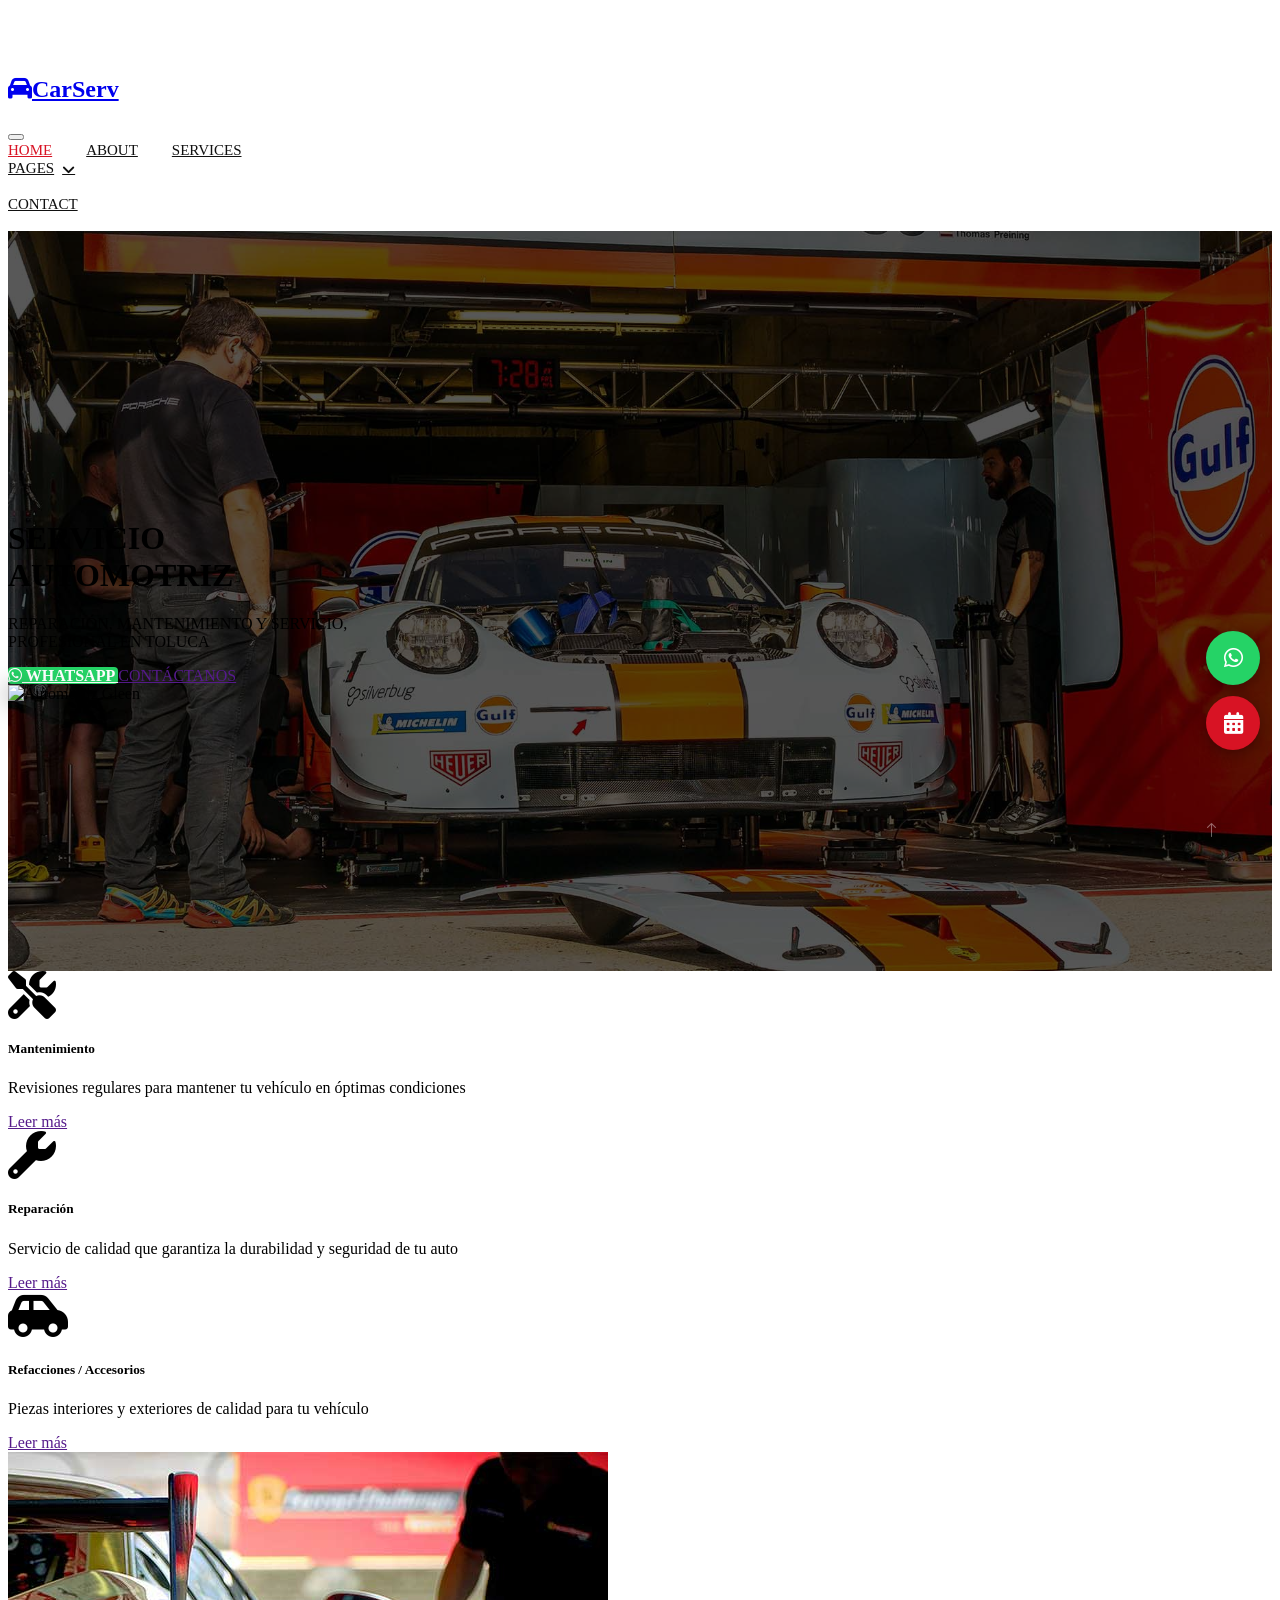
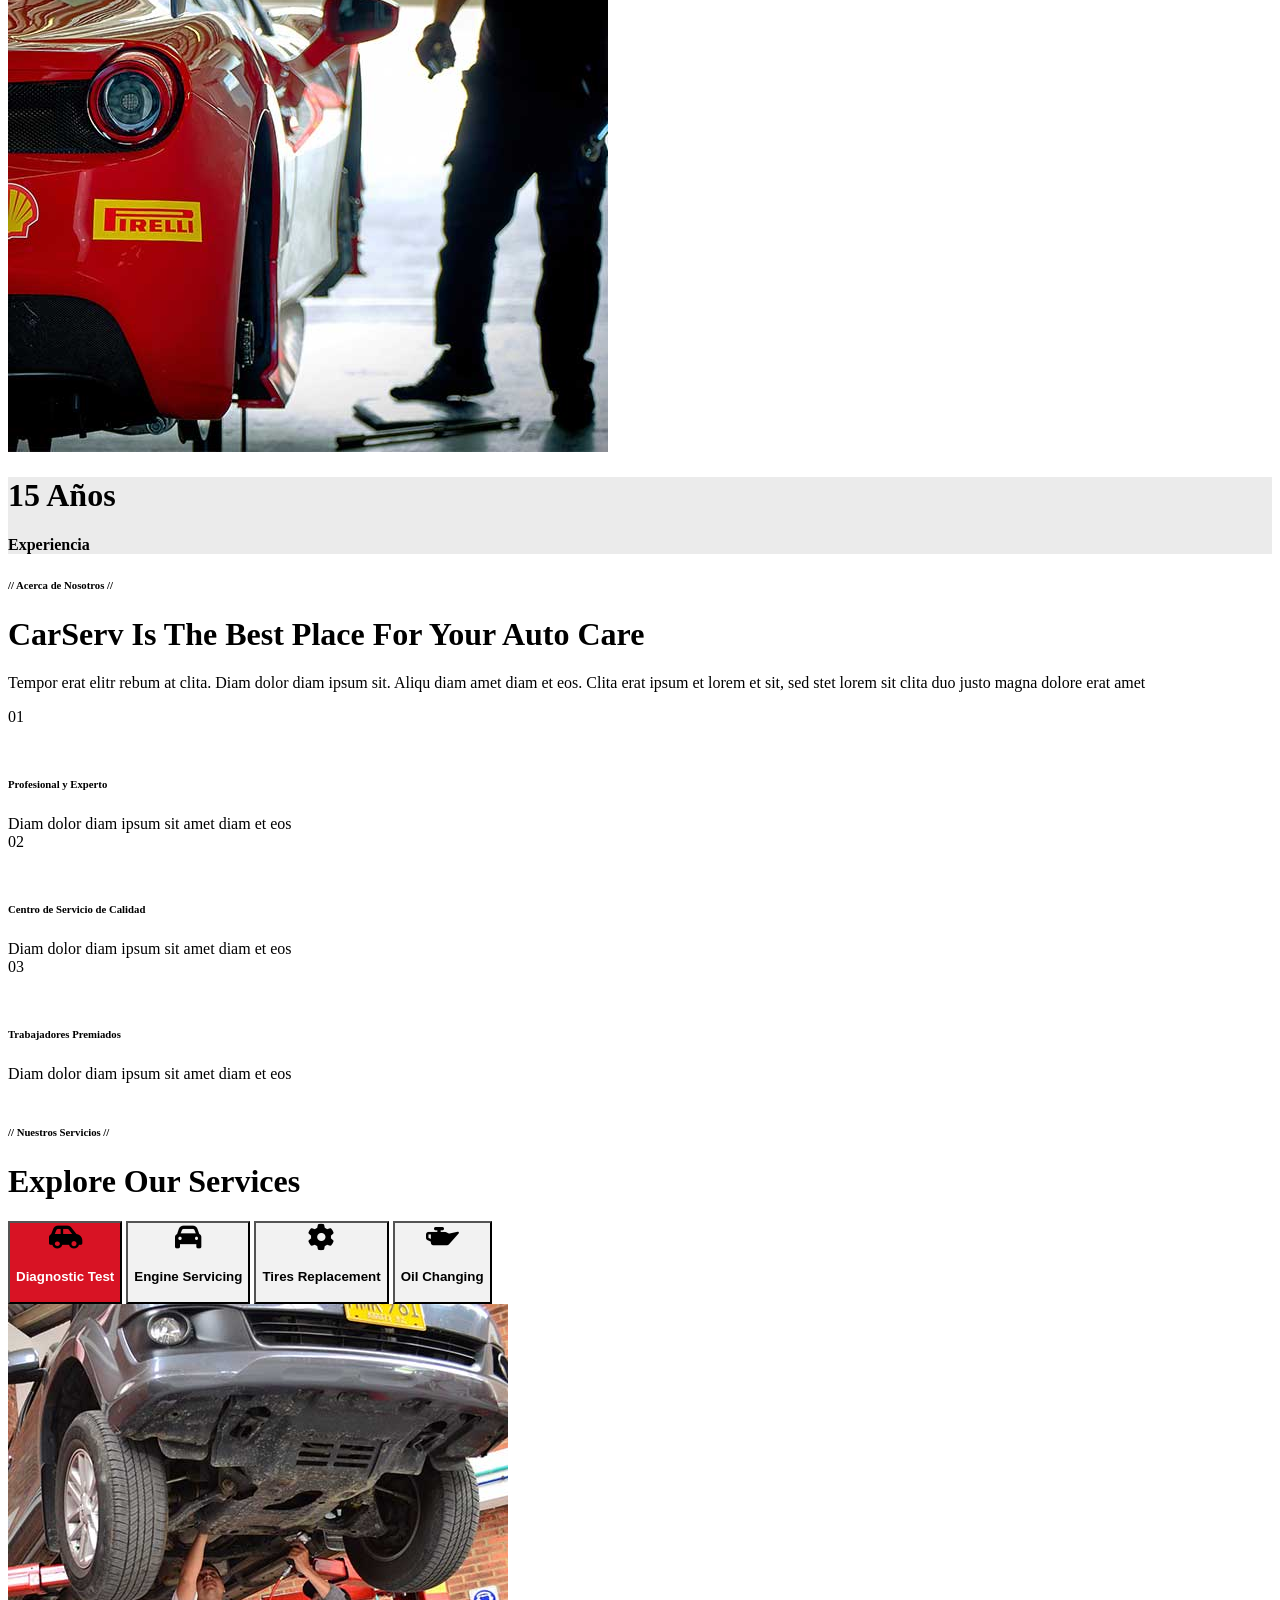
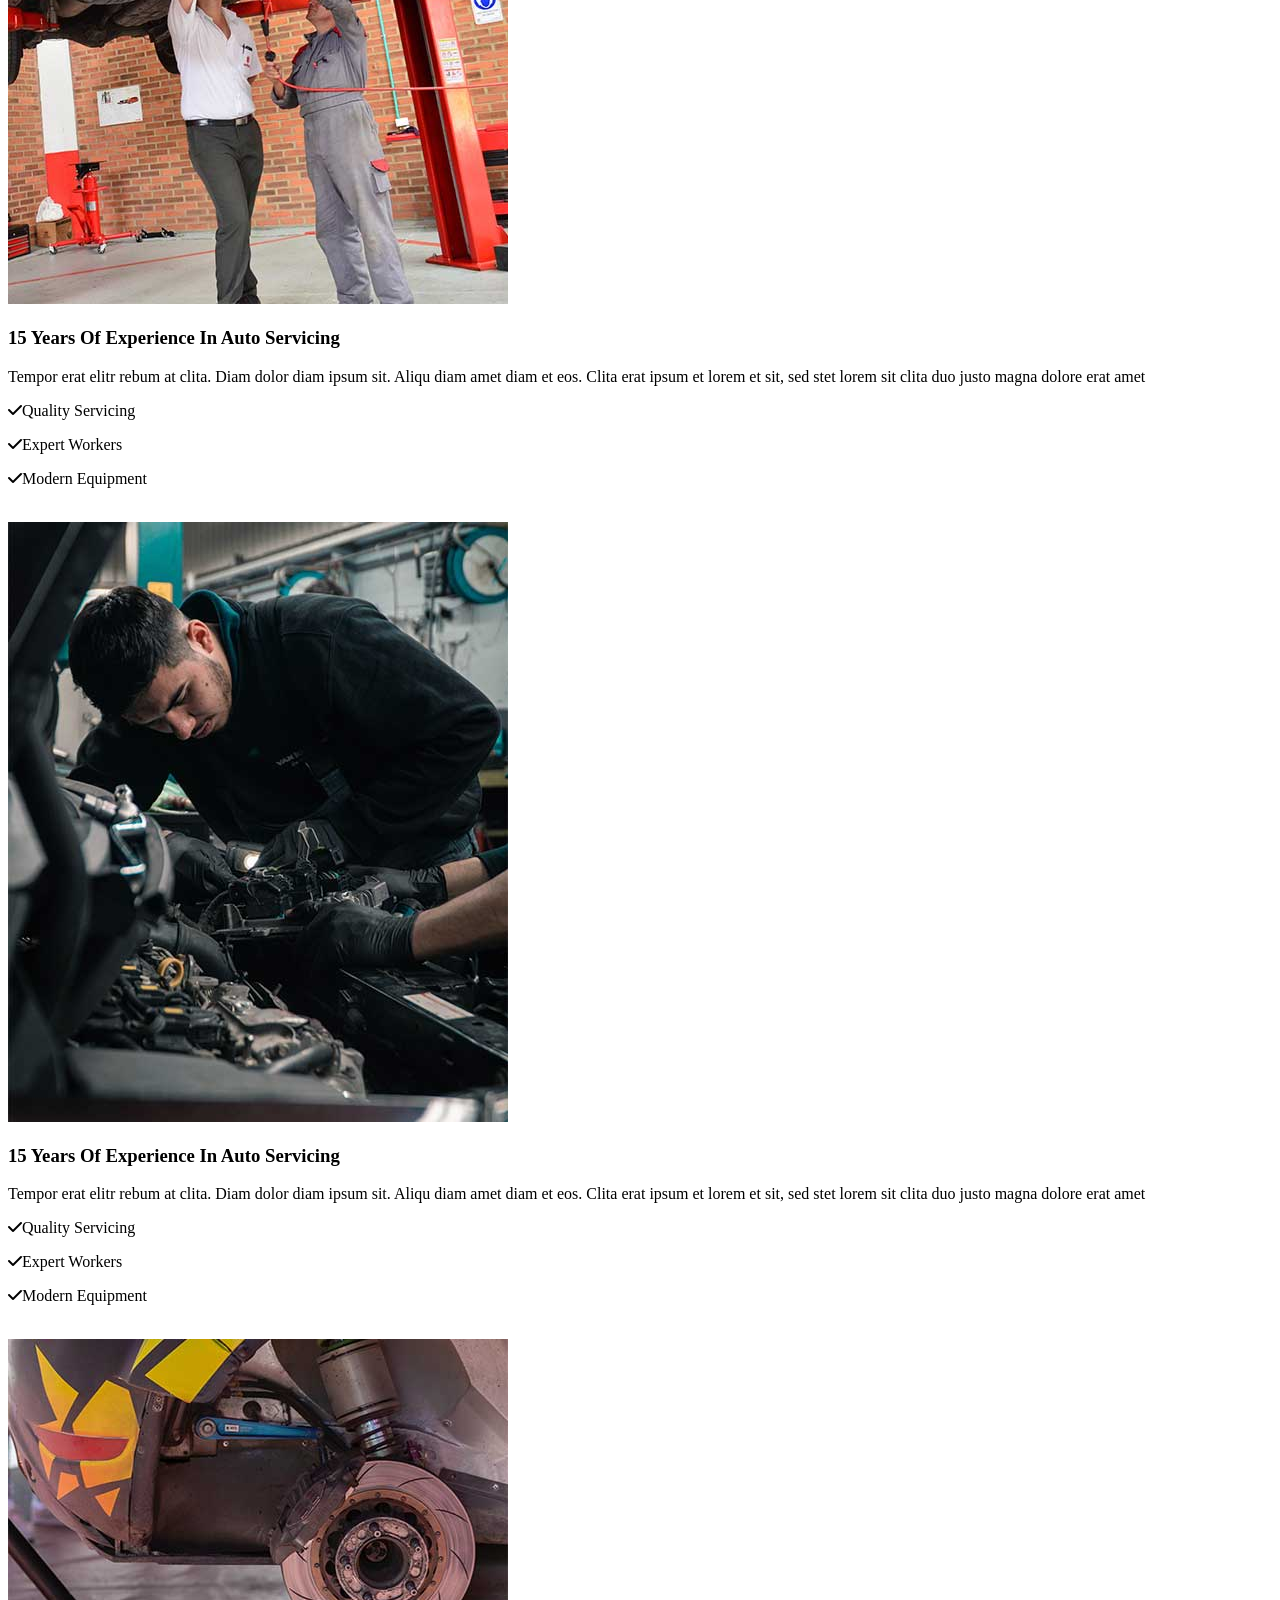
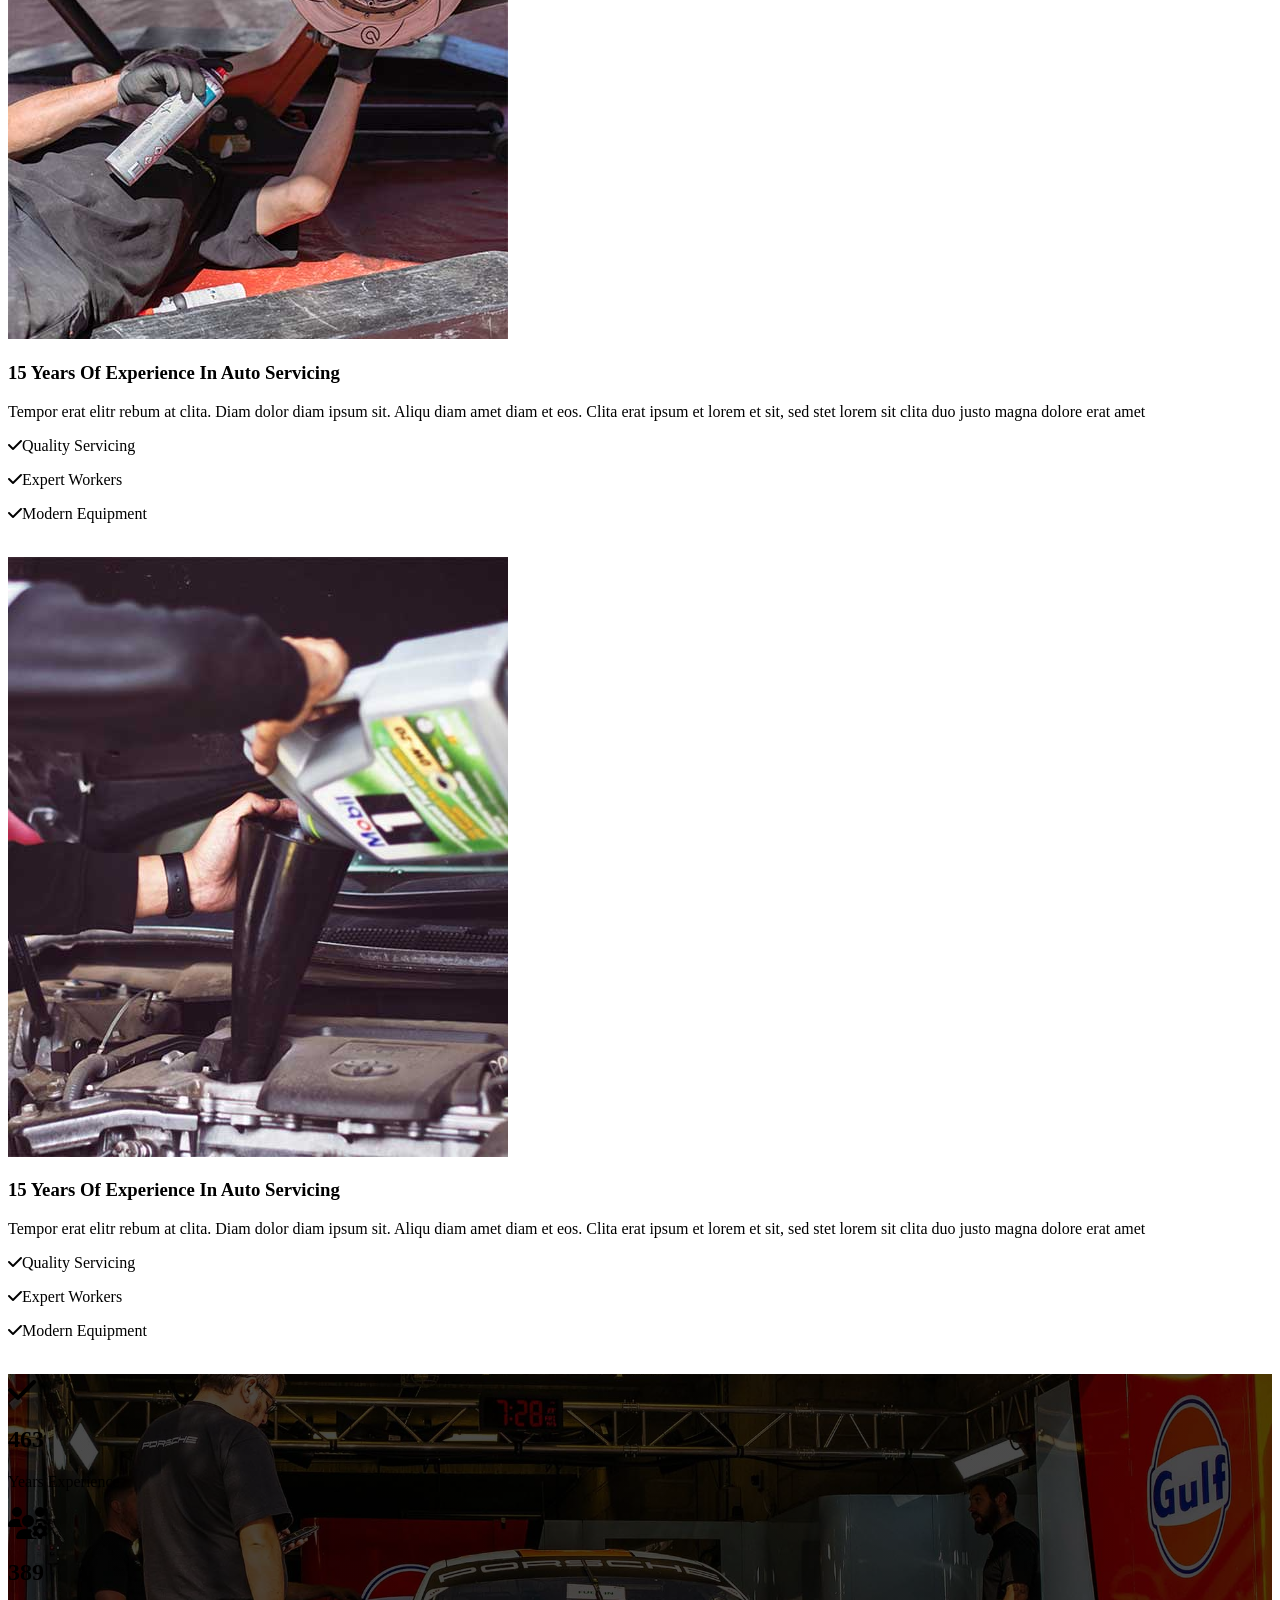
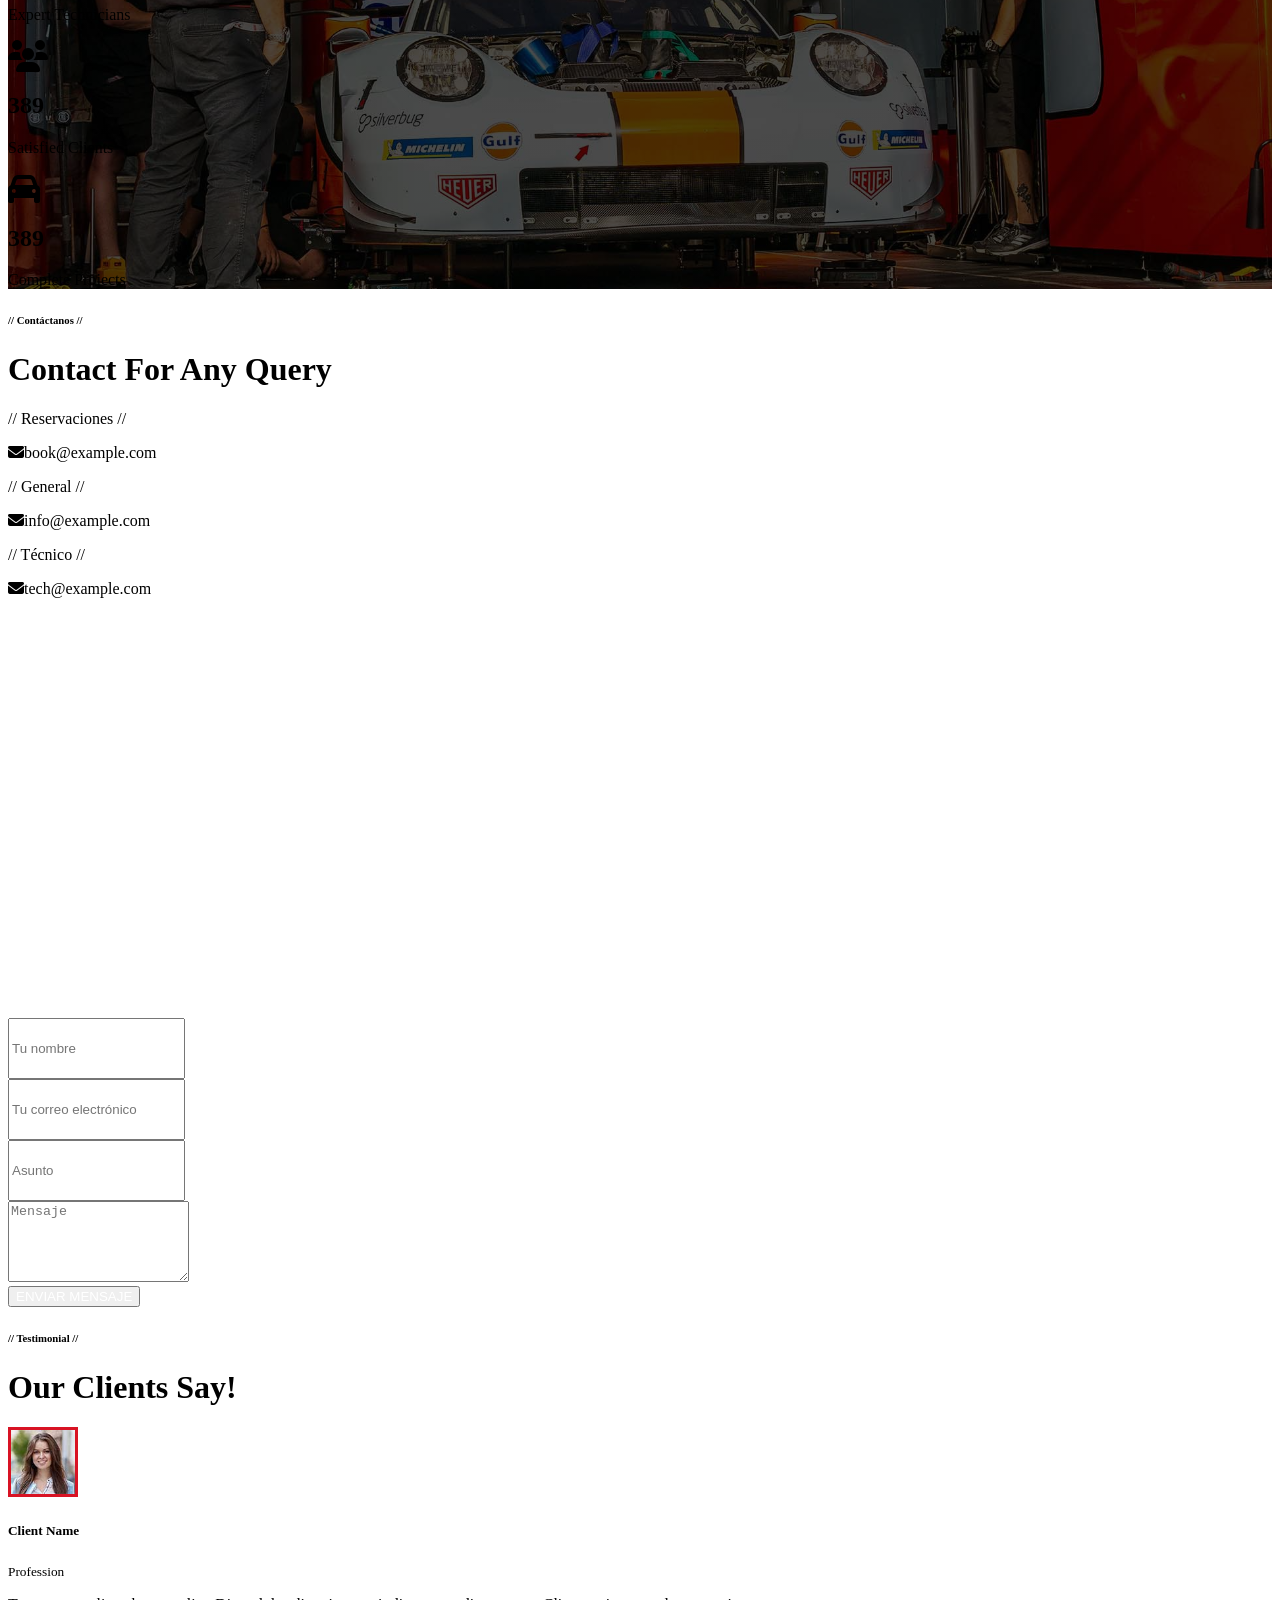
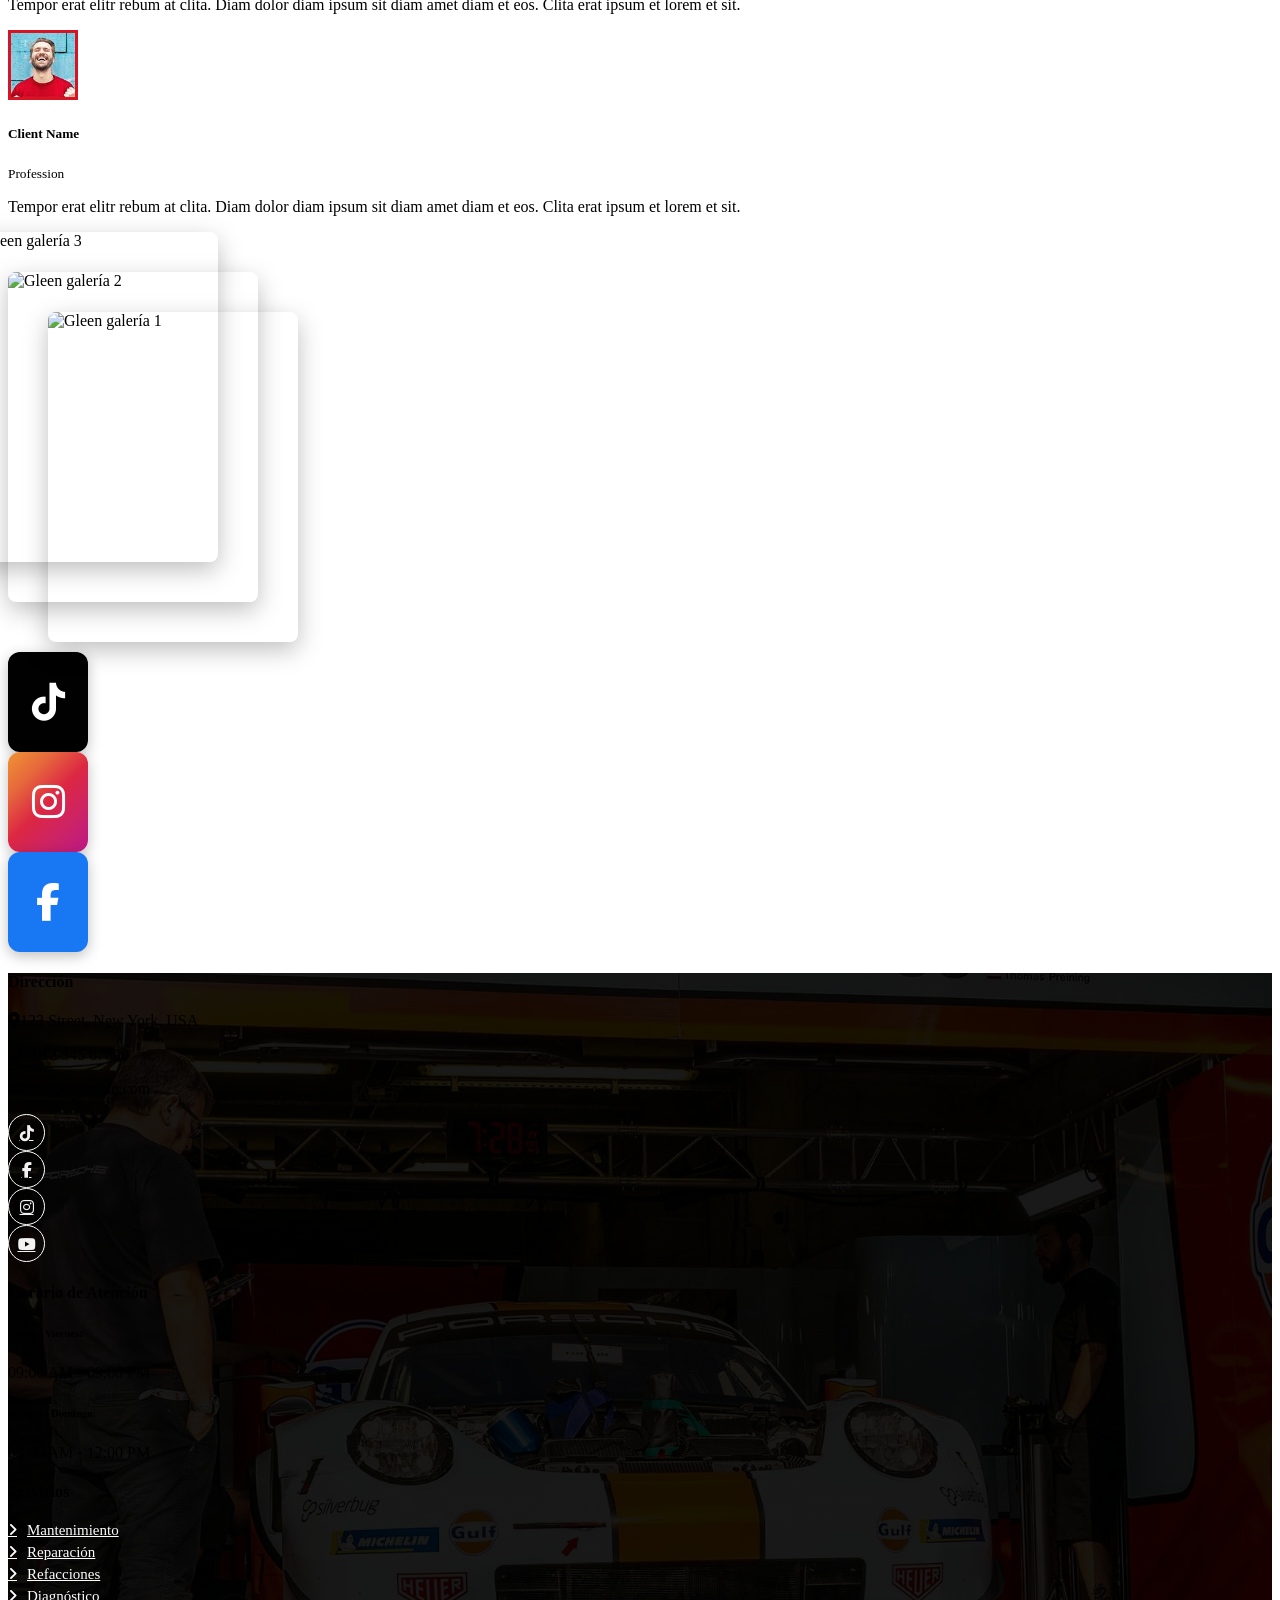
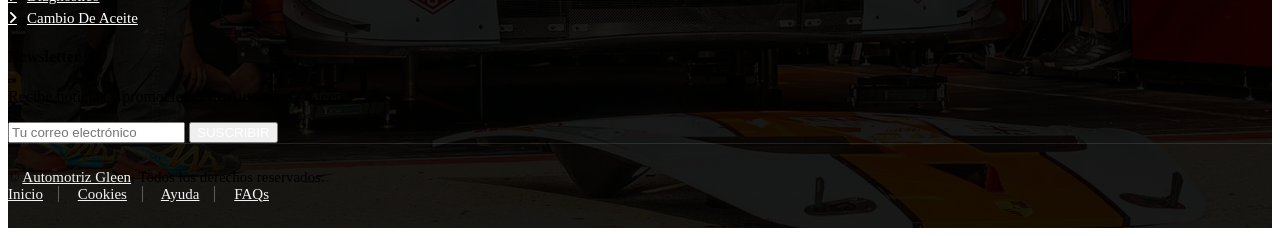
==== commit 1051703e: "v0.1 — Primera sincronización con el diseño de Canva Cambios realizados desde la plantilla base CarS" ====
--- a/index.html
+++ b/index.html
@@ -1,12 +1,12 @@
 <!DOCTYPE html>
-<html lang="en">
+<html lang="es">
 
 <head>
     <meta charset="utf-8">
-    <title>CarServ - Car Repair HTML Template</title>
+    <title>Automotriz Gleen - Servicio Automotriz en Toluca</title>
     <meta content="width=device-width, initial-scale=1.0" name="viewport">
-    <meta content="" name="keywords">
-    <meta content="" name="description">
+    <meta content="taller mecánico, servicio automotriz, reparación autos, Toluca" name="keywords">
+    <meta content="Servicio automotriz en Toluca - reparación, mantenimiento y servicio profesional" name="description">
 
     <!-- Favicon -->
     <link href="img/favicon.ico" rel="icon">
@@ -14,16 +14,16 @@
     <!-- Google Web Fonts -->
     <link rel="preconnect" href="https://fonts.googleapis.com">
     <link rel="preconnect" href="https://fonts.gstatic.com" crossorigin>
-    <link href="https://fonts.googleapis.com/css2?family=Barlow:wght@600;700&family=Ubuntu:wght@400;500&display=swap" rel="stylesheet"> 
-
-    <!-- Icon Font Stylesheet -->
-    <link href="https://cdnjs.cloudflare.com/ajax/libs/font-awesome/5.10.0/css/all.min.css" rel="stylesheet">
+    <link href="https://fonts.googleapis.com/css2?family=Barlow:wght@600;700&family=Ubuntu:wght@400;500&display=swap" rel="stylesheet">
+
+    <!-- Icon Font Stylesheet — FA 6 para soporte de TikTok -->
+    <link href="https://cdnjs.cloudflare.com/ajax/libs/font-awesome/6.4.0/css/all.min.css" rel="stylesheet">
     <link href="https://cdn.jsdelivr.net/npm/bootstrap-icons@1.4.1/font/bootstrap-icons.css" rel="stylesheet">
 
     <!-- Libraries Stylesheet -->
     <link href="lib/animate/animate.min.css" rel="stylesheet">
     <link href="lib/owlcarousel/assets/owl.carousel.min.css" rel="stylesheet">
-    <link href="lib/tempusdominus/css/tempusdominus-bootstrap-4.min.css" rel="stylesheet" />
+    <link href="lib/tempusdominus/css/tempusdominus-bootstrap-4.min.css" rel="stylesheet">
 
     <!-- Customized Bootstrap Stylesheet -->
     <link href="css/bootstrap.min.css" rel="stylesheet">
@@ -40,36 +40,6 @@
         </div>
     </div>
     <!-- Spinner End -->
-
-
-    <!-- Topbar Start -->
-    <div class="container-fluid bg-light p-0">
-        <div class="row gx-0 d-none d-lg-flex">
-            <div class="col-lg-7 px-5 text-start">
-                <div class="h-100 d-inline-flex align-items-center py-3 me-4">
-                    <small class="fa fa-map-marker-alt text-primary me-2"></small>
-                    <small>123 Street, New York, USA</small>
-                </div>
-                <div class="h-100 d-inline-flex align-items-center py-3">
-                    <small class="far fa-clock text-primary me-2"></small>
-                    <small>Mon - Fri : 09.00 AM - 09.00 PM</small>
-                </div>
-            </div>
-            <div class="col-lg-5 px-5 text-end">
-                <div class="h-100 d-inline-flex align-items-center py-3 me-4">
-                    <small class="fa fa-phone-alt text-primary me-2"></small>
-                    <small>+012 345 6789</small>
-                </div>
-                <div class="h-100 d-inline-flex align-items-center">
-                    <a class="btn btn-sm-square bg-white text-primary me-1" href=""><i class="fab fa-facebook-f"></i></a>
-                    <a class="btn btn-sm-square bg-white text-primary me-1" href=""><i class="fab fa-twitter"></i></a>
-                    <a class="btn btn-sm-square bg-white text-primary me-1" href=""><i class="fab fa-linkedin-in"></i></a>
-                    <a class="btn btn-sm-square bg-white text-primary me-0" href=""><i class="fab fa-instagram"></i></a>
-                </div>
-            </div>
-        </div>
-    </div>
-    <!-- Topbar End -->
 
 
     <!-- Navbar Start -->
@@ -102,98 +72,76 @@
     <!-- Navbar End -->
 
 
-    <!-- Carousel Start -->
-    <div class="container-fluid p-0 mb-5">
-        <div id="header-carousel" class="carousel slide" data-bs-ride="carousel">
-            <div class="carousel-inner">
-                <div class="carousel-item active">
-                    <img class="w-100" src="img/carousel-bg-1.jpg" alt="Image">
-                    <div class="carousel-caption d-flex align-items-center">
-                        <div class="container">
-                            <div class="row align-items-center justify-content-center justify-content-lg-start">
-                                <div class="col-10 col-lg-7 text-center text-lg-start">
-                                    <h6 class="text-white text-uppercase mb-3 animated slideInDown">// Car Servicing //</h6>
-                                    <h1 class="display-3 text-white mb-4 pb-3 animated slideInDown">Qualified Car Repair Service Center</h1>
-                                    <a href="" class="btn btn-primary py-3 px-5 animated slideInDown">Learn More<i class="fa fa-arrow-right ms-3"></i></a>
-                                </div>
-                                <div class="col-lg-5 d-none d-lg-flex animated zoomIn">
-                                    <img class="img-fluid" src="img/carousel-1.png" alt="">
-                                </div>
-                            </div>
-                        </div>
-                    </div>
-                </div>
-                <div class="carousel-item">
-                    <img class="w-100" src="img/carousel-bg-2.jpg" alt="Image">
-                    <div class="carousel-caption d-flex align-items-center">
-                        <div class="container">
-                            <div class="row align-items-center justify-content-center justify-content-lg-start">
-                                <div class="col-10 col-lg-7 text-center text-lg-start">
-                                    <h6 class="text-white text-uppercase mb-3 animated slideInDown">// Car Servicing //</h6>
-                                    <h1 class="display-3 text-white mb-4 pb-3 animated slideInDown">Qualified Car Wash Service Center</h1>
-                                    <a href="" class="btn btn-primary py-3 px-5 animated slideInDown">Learn More<i class="fa fa-arrow-right ms-3"></i></a>
-                                </div>
-                                <div class="col-lg-5 d-none d-lg-flex animated zoomIn">
-                                    <img class="img-fluid" src="img/carousel-2.png" alt="">
-                                </div>
-                            </div>
-                        </div>
-                    </div>
-                </div>
-            </div>
-            <button class="carousel-control-prev" type="button" data-bs-target="#header-carousel"
-                data-bs-slide="prev">
-                <span class="carousel-control-prev-icon" aria-hidden="true"></span>
-                <span class="visually-hidden">Previous</span>
-            </button>
-            <button class="carousel-control-next" type="button" data-bs-target="#header-carousel"
-                data-bs-slide="next">
-                <span class="carousel-control-next-icon" aria-hidden="true"></span>
-                <span class="visually-hidden">Next</span>
-            </button>
-        </div>
-    </div>
-    <!-- Carousel End -->
-
-
-    <!-- Service Start -->
+    <!-- Hero Start -->
+    <!--
+        ASSETS REQUERIDOS:
+        - img/hero-bg.jpg  → Foto del mecánico en taller (fondo del hero). Actualmente usa carousel-bg-1.jpg como placeholder.
+        - img/logo-gleen.png → Badge/escudo "AUTOMOTRIZ GLEEN" (esquina inferior derecha del hero).
+    -->
+    <div class="hero-section">
+        <div class="container position-relative z-1">
+            <div class="row align-items-center min-vh-hero">
+                <div class="col-lg-7 col-12">
+                    <h1 class="display-2 text-white fw-bold mb-3 animated slideInDown">
+                        SERVICIO<br>AUTOMOTRIZ
+                    </h1>
+                    <p class="text-white fs-5 mb-4 animated slideInDown">
+                        REPARACIÓN, MANTENIMIENTO Y SERVICIO,<br>PROFESIONAL EN TOLUCA
+                    </p>
+                    <div class="d-flex flex-wrap gap-3 animated slideInDown">
+                        <a href="" class="btn btn-whatsapp py-3 px-4 d-flex align-items-center gap-2">
+                            <i class="fab fa-whatsapp fs-5"></i> WhatsApp
+                        </a>
+                        <a href="" class="btn btn-outline-light py-3 px-4 fw-bold">CONTÁCTANOS</a>
+                    </div>
+                </div>
+                <div class="col-lg-5 d-none d-lg-flex justify-content-end align-items-end">
+                    <img src="img/logo-gleen.png" alt="Automotriz Gleen" class="hero-logo">
+                </div>
+            </div>
+        </div>
+    </div>
+    <!-- Hero End -->
+
+
+    <!-- Mini Services Start -->
     <div class="container-xxl py-5">
         <div class="container">
             <div class="row g-4">
                 <div class="col-lg-4 col-md-6 wow fadeInUp" data-wow-delay="0.1s">
                     <div class="d-flex py-5 px-4">
-                        <i class="fa fa-certificate fa-3x text-primary flex-shrink-0"></i>
+                        <i class="fa fa-tools fa-3x text-primary flex-shrink-0"></i>
                         <div class="ps-4">
-                            <h5 class="mb-3">Quality Servicing</h5>
-                            <p>Diam dolor diam ipsum sit amet diam et eos erat ipsum</p>
-                            <a class="text-secondary border-bottom" href="">Read More</a>
+                            <h5 class="mb-3">Mantenimiento</h5>
+                            <p>Revisiones regulares para mantener tu vehículo en óptimas condiciones</p>
+                            <a class="text-secondary border-bottom" href="">Leer más</a>
                         </div>
                     </div>
                 </div>
                 <div class="col-lg-4 col-md-6 wow fadeInUp" data-wow-delay="0.3s">
                     <div class="d-flex bg-light py-5 px-4">
-                        <i class="fa fa-users-cog fa-3x text-primary flex-shrink-0"></i>
+                        <i class="fa fa-wrench fa-3x text-primary flex-shrink-0"></i>
                         <div class="ps-4">
-                            <h5 class="mb-3">Expert Workers</h5>
-                            <p>Diam dolor diam ipsum sit amet diam et eos erat ipsum</p>
-                            <a class="text-secondary border-bottom" href="">Read More</a>
+                            <h5 class="mb-3">Reparación</h5>
+                            <p>Servicio de calidad que garantiza la durabilidad y seguridad de tu auto</p>
+                            <a class="text-secondary border-bottom" href="">Leer más</a>
                         </div>
                     </div>
                 </div>
                 <div class="col-lg-4 col-md-6 wow fadeInUp" data-wow-delay="0.5s">
                     <div class="d-flex py-5 px-4">
-                        <i class="fa fa-tools fa-3x text-primary flex-shrink-0"></i>
+                        <i class="fa fa-car-side fa-3x text-primary flex-shrink-0"></i>
                         <div class="ps-4">
-                            <h5 class="mb-3">Modern Equipment</h5>
-                            <p>Diam dolor diam ipsum sit amet diam et eos erat ipsum</p>
-                            <a class="text-secondary border-bottom" href="">Read More</a>
-                        </div>
-                    </div>
-                </div>
-            </div>
-        </div>
-    </div>
-    <!-- Service End -->
+                            <h5 class="mb-3">Refacciones / Accesorios</h5>
+                            <p>Piezas interiores y exteriores de calidad para tu vehículo</p>
+                            <a class="text-secondary border-bottom" href="">Leer más</a>
+                        </div>
+                    </div>
+                </div>
+            </div>
+        </div>
+    </div>
+    <!-- Mini Services End -->
 
 
     <!-- About Start -->
@@ -202,15 +150,19 @@
             <div class="row g-5">
                 <div class="col-lg-6 pt-4" style="min-height: 400px;">
                     <div class="position-relative h-100 wow fadeIn" data-wow-delay="0.1s">
+                        <!--
+                            ASSET REQUERIDO:
+                            - img/about-cars.jpg → Imagen de dos autos (azul y rojo) para sección About. Actualmente usa about.jpg como placeholder.
+                        -->
                         <img class="position-absolute img-fluid w-100 h-100" src="img/about.jpg" style="object-fit: cover;" alt="">
                         <div class="position-absolute top-0 end-0 mt-n4 me-n4 py-4 px-5" style="background: rgba(0, 0, 0, .08);">
-                            <h1 class="display-4 text-white mb-0">15 <span class="fs-4">Years</span></h1>
-                            <h4 class="text-white">Experience</h4>
+                            <h1 class="display-4 text-white mb-0">15 <span class="fs-4">Años</span></h1>
+                            <h4 class="text-white">Experiencia</h4>
                         </div>
                     </div>
                 </div>
                 <div class="col-lg-6">
-                    <h6 class="text-primary text-uppercase">// About Us //</h6>
+                    <h6 class="text-primary text-uppercase">// Acerca de Nosotros //</h6>
                     <h1 class="mb-4"><span class="text-primary">CarServ</span> Is The Best Place For Your Auto Care</h1>
                     <p class="mb-4">Tempor erat elitr rebum at clita. Diam dolor diam ipsum sit. Aliqu diam amet diam et eos. Clita erat ipsum et lorem et sit, sed stet lorem sit clita duo justo magna dolore erat amet</p>
                     <div class="row g-4 mb-3 pb-3">
@@ -220,7 +172,7 @@
                                     <span class="fw-bold text-secondary">01</span>
                                 </div>
                                 <div class="ps-3">
-                                    <h6>Professional & Expert</h6>
+                                    <h6>Profesional y Experto</h6>
                                     <span>Diam dolor diam ipsum sit amet diam et eos</span>
                                 </div>
                             </div>
@@ -231,7 +183,7 @@
                                     <span class="fw-bold text-secondary">02</span>
                                 </div>
                                 <div class="ps-3">
-                                    <h6>Quality Servicing Center</h6>
+                                    <h6>Centro de Servicio de Calidad</h6>
                                     <span>Diam dolor diam ipsum sit amet diam et eos</span>
                                 </div>
                             </div>
@@ -242,13 +194,13 @@
                                     <span class="fw-bold text-secondary">03</span>
                                 </div>
                                 <div class="ps-3">
-                                    <h6>Awards Winning Workers</h6>
+                                    <h6>Trabajadores Premiados</h6>
                                     <span>Diam dolor diam ipsum sit amet diam et eos</span>
                                 </div>
                             </div>
                         </div>
                     </div>
-                    <a href="" class="btn btn-primary py-3 px-5">Read More<i class="fa fa-arrow-right ms-3"></i></a>
+                    <a href="" class="btn btn-primary py-3 px-5">Leer Más<i class="fa fa-arrow-right ms-3"></i></a>
                 </div>
             </div>
         </div>
@@ -256,41 +208,11 @@
     <!-- About End -->
 
 
-    <!-- Fact Start -->
-    <div class="container-fluid fact bg-dark my-5 py-5">
-        <div class="container">
-            <div class="row g-4">
-                <div class="col-md-6 col-lg-3 text-center wow fadeIn" data-wow-delay="0.1s">
-                    <i class="fa fa-check fa-2x text-white mb-3"></i>
-                    <h2 class="text-white mb-2" data-toggle="counter-up">1234</h2>
-                    <p class="text-white mb-0">Years Experience</p>
-                </div>
-                <div class="col-md-6 col-lg-3 text-center wow fadeIn" data-wow-delay="0.3s">
-                    <i class="fa fa-users-cog fa-2x text-white mb-3"></i>
-                    <h2 class="text-white mb-2" data-toggle="counter-up">1234</h2>
-                    <p class="text-white mb-0">Expert Technicians</p>
-                </div>
-                <div class="col-md-6 col-lg-3 text-center wow fadeIn" data-wow-delay="0.5s">
-                    <i class="fa fa-users fa-2x text-white mb-3"></i>
-                    <h2 class="text-white mb-2" data-toggle="counter-up">1234</h2>
-                    <p class="text-white mb-0">Satisfied Clients</p>
-                </div>
-                <div class="col-md-6 col-lg-3 text-center wow fadeIn" data-wow-delay="0.7s">
-                    <i class="fa fa-car fa-2x text-white mb-3"></i>
-                    <h2 class="text-white mb-2" data-toggle="counter-up">1234</h2>
-                    <p class="text-white mb-0">Compleate Projects</p>
-                </div>
-            </div>
-        </div>
-    </div>
-    <!-- Fact End -->
-
-
-    <!-- Service Start -->
+    <!-- Services Start -->
     <div class="container-xxl service py-5">
         <div class="container">
             <div class="text-center wow fadeInUp" data-wow-delay="0.1s">
-                <h6 class="text-primary text-uppercase">// Our Services //</h6>
+                <h6 class="text-primary text-uppercase">// Nuestros Servicios //</h6>
                 <h1 class="mb-5">Explore Our Services</h1>
             </div>
             <div class="row g-4 wow fadeInUp" data-wow-delay="0.3s">
@@ -320,8 +242,7 @@
                             <div class="row g-4">
                                 <div class="col-md-6" style="min-height: 350px;">
                                     <div class="position-relative h-100">
-                                        <img class="position-absolute img-fluid w-100 h-100" src="img/service-1.jpg"
-                                            style="object-fit: cover;" alt="">
+                                        <img class="position-absolute img-fluid w-100 h-100" src="img/service-1.jpg" style="object-fit: cover;" alt="">
                                     </div>
                                 </div>
                                 <div class="col-md-6">
@@ -338,8 +259,7 @@
                             <div class="row g-4">
                                 <div class="col-md-6" style="min-height: 350px;">
                                     <div class="position-relative h-100">
-                                        <img class="position-absolute img-fluid w-100 h-100" src="img/service-2.jpg"
-                                            style="object-fit: cover;" alt="">
+                                        <img class="position-absolute img-fluid w-100 h-100" src="img/service-2.jpg" style="object-fit: cover;" alt="">
                                     </div>
                                 </div>
                                 <div class="col-md-6">
@@ -356,8 +276,7 @@
                             <div class="row g-4">
                                 <div class="col-md-6" style="min-height: 350px;">
                                     <div class="position-relative h-100">
-                                        <img class="position-absolute img-fluid w-100 h-100" src="img/service-3.jpg"
-                                            style="object-fit: cover;" alt="">
+                                        <img class="position-absolute img-fluid w-100 h-100" src="img/service-3.jpg" style="object-fit: cover;" alt="">
                                     </div>
                                 </div>
                                 <div class="col-md-6">
@@ -374,8 +293,7 @@
                             <div class="row g-4">
                                 <div class="col-md-6" style="min-height: 350px;">
                                     <div class="position-relative h-100">
-                                        <img class="position-absolute img-fluid w-100 h-100" src="img/service-4.jpg"
-                                            style="object-fit: cover;" alt="">
+                                        <img class="position-absolute img-fluid w-100 h-100" src="img/service-4.jpg" style="object-fit: cover;" alt="">
                                     </div>
                                 </div>
                                 <div class="col-md-6">
@@ -393,177 +311,146 @@
             </div>
         </div>
     </div>
-    <!-- Service End -->
-
-
-    <!-- Booking Start -->
-    <div class="container-fluid bg-secondary booking my-5 wow fadeInUp" data-wow-delay="0.1s">
-        <div class="container">
-            <div class="row gx-5">
-                <div class="col-lg-6 py-5">
-                    <div class="py-5">
-                        <h1 class="text-white mb-4">Certified and Award Winning Car Repair Service Provider</h1>
-                        <p class="text-white mb-0">Eirmod sed tempor lorem ut dolores. Aliquyam sit sadipscing kasd ipsum. Dolor ea et dolore et at sea ea at dolor, justo ipsum duo rebum sea invidunt voluptua. Eos vero eos vero ea et dolore eirmod et. Dolores diam duo invidunt lorem. Elitr ut dolores magna sit. Sea dolore sanctus sed et. Takimata takimata sanctus sed.</p>
-                    </div>
-                </div>
+    <!-- Services End -->
+
+
+    <!-- Fact Start -->
+    <div class="container-fluid fact bg-dark my-5 py-5">
+        <div class="container">
+            <div class="row g-4">
+                <div class="col-md-6 col-lg-3 text-center wow fadeIn" data-wow-delay="0.1s">
+                    <i class="fa fa-check fa-2x text-white mb-3"></i>
+                    <h2 class="text-white mb-2" data-toggle="counter-up">1234</h2>
+                    <p class="text-white mb-0">Years Experience</p>
+                </div>
+                <div class="col-md-6 col-lg-3 text-center wow fadeIn" data-wow-delay="0.3s">
+                    <i class="fa fa-users-cog fa-2x text-white mb-3"></i>
+                    <h2 class="text-white mb-2" data-toggle="counter-up">1234</h2>
+                    <p class="text-white mb-0">Expert Technicians</p>
+                </div>
+                <div class="col-md-6 col-lg-3 text-center wow fadeIn" data-wow-delay="0.5s">
+                    <i class="fa fa-users fa-2x text-white mb-3"></i>
+                    <h2 class="text-white mb-2" data-toggle="counter-up">1234</h2>
+                    <p class="text-white mb-0">Satisfied Clients</p>
+                </div>
+                <div class="col-md-6 col-lg-3 text-center wow fadeIn" data-wow-delay="0.7s">
+                    <i class="fa fa-car fa-2x text-white mb-3"></i>
+                    <h2 class="text-white mb-2" data-toggle="counter-up">1234</h2>
+                    <p class="text-white mb-0">Complete Projects</p>
+                </div>
+            </div>
+        </div>
+    </div>
+    <!-- Fact End -->
+
+
+    <!-- Contact Start -->
+    <div class="container-xxl py-5">
+        <div class="container">
+            <div class="text-center wow fadeInUp" data-wow-delay="0.1s">
+                <h6 class="text-primary text-uppercase">// Contáctanos //</h6>
+                <h1 class="mb-5">Contact For Any Query</h1>
+            </div>
+            <div class="row g-4 mb-5 wow fadeInUp" data-wow-delay="0.1s">
+                <div class="col-md-4 text-center">
+                    <p class="text-uppercase text-muted small mb-1">// Reservaciones //</p>
+                    <p class="text-primary fw-bold mb-0"><i class="fa fa-envelope me-2"></i>book@example.com</p>
+                </div>
+                <div class="col-md-4 text-center">
+                    <p class="text-uppercase text-muted small mb-1">// General //</p>
+                    <p class="text-primary fw-bold mb-0"><i class="fa fa-envelope me-2"></i>info@example.com</p>
+                </div>
+                <div class="col-md-4 text-center">
+                    <p class="text-uppercase text-muted small mb-1">// Técnico //</p>
+                    <p class="text-primary fw-bold mb-0"><i class="fa fa-envelope me-2"></i>tech@example.com</p>
+                </div>
+            </div>
+            <div class="row g-4 wow fadeInUp" data-wow-delay="0.3s">
                 <div class="col-lg-6">
-                    <div class="bg-primary h-100 d-flex flex-column justify-content-center text-center p-5 wow zoomIn" data-wow-delay="0.6s">
-                        <h1 class="text-white mb-4">Book For A Service</h1>
-                        <form>
-                            <div class="row g-3">
-                                <div class="col-12 col-sm-6">
-                                    <input type="text" class="form-control border-0" placeholder="Your Name" style="height: 55px;">
-                                </div>
-                                <div class="col-12 col-sm-6">
-                                    <input type="email" class="form-control border-0" placeholder="Your Email" style="height: 55px;">
-                                </div>
-                                <div class="col-12 col-sm-6">
-                                    <select class="form-select border-0" style="height: 55px;">
-                                        <option selected>Select A Service</option>
-                                        <option value="1">Service 1</option>
-                                        <option value="2">Service 2</option>
-                                        <option value="3">Service 3</option>
-                                    </select>
-                                </div>
-                                <div class="col-12 col-sm-6">
-                                    <div class="date" id="date1" data-target-input="nearest">
-                                        <input type="text"
-                                            class="form-control border-0 datetimepicker-input"
-                                            placeholder="Service Date" data-target="#date1" data-toggle="datetimepicker" style="height: 55px;">
-                                    </div>
-                                </div>
-                                <div class="col-12">
-                                    <textarea class="form-control border-0" placeholder="Special Request"></textarea>
-                                </div>
-                                <div class="col-12">
-                                    <button class="btn btn-secondary w-100 py-3" type="submit">Book Now</button>
-                                </div>
-                            </div>
-                        </form>
-                    </div>
-                </div>
-            </div>
-        </div>
-    </div>
-    <!-- Booking End -->
-
-
-    <!-- Team Start -->
-    <div class="container-xxl py-5">
-        <div class="container">
-            <div class="text-center wow fadeInUp" data-wow-delay="0.1s">
-                <h6 class="text-primary text-uppercase">// Our Technicians //</h6>
-                <h1 class="mb-5">Our Expert Technicians</h1>
-            </div>
-            <div class="row g-4">
-                <div class="col-lg-3 col-md-6 wow fadeInUp" data-wow-delay="0.1s">
-                    <div class="team-item">
-                        <div class="position-relative overflow-hidden">
-                            <img class="img-fluid" src="img/team-1.jpg" alt="">
-                            <div class="team-overlay position-absolute start-0 top-0 w-100 h-100">
-                                <a class="btn btn-square mx-1" href=""><i class="fab fa-facebook-f"></i></a>
-                                <a class="btn btn-square mx-1" href=""><i class="fab fa-twitter"></i></a>
-                                <a class="btn btn-square mx-1" href=""><i class="fab fa-instagram"></i></a>
-                            </div>
-                        </div>
-                        <div class="bg-light text-center p-4">
-                            <h5 class="fw-bold mb-0">Full Name</h5>
-                            <small>Designation</small>
-                        </div>
-                    </div>
-                </div>
-                <div class="col-lg-3 col-md-6 wow fadeInUp" data-wow-delay="0.3s">
-                    <div class="team-item">
-                        <div class="position-relative overflow-hidden">
-                            <img class="img-fluid" src="img/team-2.jpg" alt="">
-                            <div class="team-overlay position-absolute start-0 top-0 w-100 h-100">
-                                <a class="btn btn-square mx-1" href=""><i class="fab fa-facebook-f"></i></a>
-                                <a class="btn btn-square mx-1" href=""><i class="fab fa-twitter"></i></a>
-                                <a class="btn btn-square mx-1" href=""><i class="fab fa-instagram"></i></a>
-                            </div>
-                        </div>
-                        <div class="bg-light text-center p-4">
-                            <h5 class="fw-bold mb-0">Full Name</h5>
-                            <small>Designation</small>
-                        </div>
-                    </div>
-                </div>
-                <div class="col-lg-3 col-md-6 wow fadeInUp" data-wow-delay="0.5s">
-                    <div class="team-item">
-                        <div class="position-relative overflow-hidden">
-                            <img class="img-fluid" src="img/team-3.jpg" alt="">
-                            <div class="team-overlay position-absolute start-0 top-0 w-100 h-100">
-                                <a class="btn btn-square mx-1" href=""><i class="fab fa-facebook-f"></i></a>
-                                <a class="btn btn-square mx-1" href=""><i class="fab fa-twitter"></i></a>
-                                <a class="btn btn-square mx-1" href=""><i class="fab fa-instagram"></i></a>
-                            </div>
-                        </div>
-                        <div class="bg-light text-center p-4">
-                            <h5 class="fw-bold mb-0">Full Name</h5>
-                            <small>Designation</small>
-                        </div>
-                    </div>
-                </div>
-                <div class="col-lg-3 col-md-6 wow fadeInUp" data-wow-delay="0.7s">
-                    <div class="team-item">
-                        <div class="position-relative overflow-hidden">
-                            <img class="img-fluid" src="img/team-4.jpg" alt="">
-                            <div class="team-overlay position-absolute start-0 top-0 w-100 h-100">
-                                <a class="btn btn-square mx-1" href=""><i class="fab fa-facebook-f"></i></a>
-                                <a class="btn btn-square mx-1" href=""><i class="fab fa-twitter"></i></a>
-                                <a class="btn btn-square mx-1" href=""><i class="fab fa-instagram"></i></a>
-                            </div>
-                        </div>
-                        <div class="bg-light text-center p-4">
-                            <h5 class="fw-bold mb-0">Full Name</h5>
-                            <small>Designation</small>
-                        </div>
-                    </div>
-                </div>
-            </div>
-        </div>
-    </div>
-    <!-- Team End -->
+                    <!--
+                        NOTA: Reemplazar el src del iframe con el embed de Google Maps
+                        de la dirección exacta del taller en Toluca.
+                        Ir a maps.google.com → buscar la dirección → Compartir → Insertar mapa → copiar src.
+                    -->
+                    <iframe class="w-100" style="height: 400px; border: 0;"
+                        src="https://www.google.com/maps/embed?pb=!1m18!1m12!1m3!1d60291.9!2d-99.6552!3d19.2925!2m3!1f0!2f0!3f0!3m2!1i1024!2i768!4f13.1!3m3!1m2!1s0x85cd89b...!2sToluca%2C+M%C3%A9xico!5e0!3m2!1ses!2smx!4v1"
+                        allowfullscreen="" loading="lazy" referrerpolicy="no-referrer-when-downgrade">
+                    </iframe>
+                </div>
+                <div class="col-lg-6">
+                    <form>
+                        <div class="row g-3">
+                            <div class="col-md-6">
+                                <input type="text" class="form-control border-0 bg-light" placeholder="Tu nombre" style="height: 55px;">
+                            </div>
+                            <div class="col-md-6">
+                                <input type="email" class="form-control border-0 bg-light" placeholder="Tu correo electrónico" style="height: 55px;">
+                            </div>
+                            <div class="col-12">
+                                <input type="text" class="form-control border-0 bg-light" placeholder="Asunto" style="height: 55px;">
+                            </div>
+                            <div class="col-12">
+                                <textarea class="form-control border-0 bg-light" rows="5" placeholder="Mensaje"></textarea>
+                            </div>
+                            <div class="col-12">
+                                <button class="btn btn-primary w-100 py-3" type="submit">ENVIAR MENSAJE</button>
+                            </div>
+                        </div>
+                    </form>
+                </div>
+            </div>
+        </div>
+    </div>
+    <!-- Contact End -->
 
 
     <!-- Testimonial Start -->
     <div class="container-xxl py-5 wow fadeInUp" data-wow-delay="0.1s">
         <div class="container">
-            <div class="text-center">
-                <h6 class="text-primary text-uppercase">// Testimonial //</h6>
-                <h1 class="mb-5">Our Clients Say!</h1>
-            </div>
-            <div class="owl-carousel testimonial-carousel position-relative">
-                <div class="testimonial-item text-center">
-                    <img class="bg-light rounded-circle p-2 mx-auto mb-3" src="img/testimonial-1.jpg" style="width: 80px; height: 80px;">
-                    <h5 class="mb-0">Client Name</h5>
-                    <p>Profession</p>
-                    <div class="testimonial-text bg-light text-center p-4">
-                    <p class="mb-0">Tempor erat elitr rebum at clita. Diam dolor diam ipsum sit diam amet diam et eos. Clita erat ipsum et lorem et sit.</p>
-                    </div>
-                </div>
-                <div class="testimonial-item text-center">
-                    <img class="bg-light rounded-circle p-2 mx-auto mb-3" src="img/testimonial-2.jpg" style="width: 80px; height: 80px;">
-                    <h5 class="mb-0">Client Name</h5>
-                    <p>Profession</p>
-                    <div class="testimonial-text bg-light text-center p-4">
-                    <p class="mb-0">Tempor erat elitr rebum at clita. Diam dolor diam ipsum sit diam amet diam et eos. Clita erat ipsum et lorem et sit.</p>
-                    </div>
-                </div>
-                <div class="testimonial-item text-center">
-                    <img class="bg-light rounded-circle p-2 mx-auto mb-3" src="img/testimonial-3.jpg" style="width: 80px; height: 80px;">
-                    <h5 class="mb-0">Client Name</h5>
-                    <p>Profession</p>
-                    <div class="testimonial-text bg-light text-center p-4">
-                    <p class="mb-0">Tempor erat elitr rebum at clita. Diam dolor diam ipsum sit diam amet diam et eos. Clita erat ipsum et lorem et sit.</p>
-                    </div>
-                </div>
-                <div class="testimonial-item text-center">
-                    <img class="bg-light rounded-circle p-2 mx-auto mb-3" src="img/testimonial-4.jpg" style="width: 80px; height: 80px;">
-                    <h5 class="mb-0">Client Name</h5>
-                    <p>Profession</p>
-                    <div class="testimonial-text bg-light text-center p-4">
-                    <p class="mb-0">Tempor erat elitr rebum at clita. Diam dolor diam ipsum sit diam amet diam et eos. Clita erat ipsum et lorem et sit.</p>
+            <div class="row g-5 align-items-center">
+                <!-- Columna izquierda: testimonios -->
+                <div class="col-lg-6">
+                    <h6 class="text-primary text-uppercase">// Testimonial //</h6>
+                    <h1 class="mb-4">Our Clients Say!</h1>
+                    <!-- Testimonio 1 - fondo primario -->
+                    <div class="d-flex align-items-center mb-2">
+                        <img class="rounded-circle flex-shrink-0" src="img/testimonial-1.jpg" style="width:64px;height:64px;object-fit:cover;border:3px solid var(--primary);" alt="">
+                        <div class="ms-3">
+                            <h5 class="mb-0">Client Name</h5>
+                            <small class="text-muted">Profession</small>
+                        </div>
+                    </div>
+                    <div class="bg-primary text-white p-4 rounded mb-4">
+                        <p class="mb-0">Tempor erat elitr rebum at clita. Diam dolor diam ipsum sit diam amet diam et eos. Clita erat ipsum et lorem et sit.</p>
+                    </div>
+                    <!-- Testimonio 2 - fondo claro -->
+                    <div class="d-flex align-items-center mb-2">
+                        <img class="rounded-circle flex-shrink-0" src="img/testimonial-2.jpg" style="width:64px;height:64px;object-fit:cover;border:3px solid var(--primary);" alt="">
+                        <div class="ms-3">
+                            <h5 class="mb-0">Client Name</h5>
+                            <small class="text-muted">Profession</small>
+                        </div>
+                    </div>
+                    <div class="bg-light p-4 rounded">
+                        <p class="mb-0">Tempor erat elitr rebum at clita. Diam dolor diam ipsum sit diam amet diam et eos. Clita erat ipsum et lorem et sit.</p>
+                    </div>
+                </div>
+                <!-- Columna derecha: imágenes apiladas + redes sociales -->
+                <div class="col-lg-6 d-flex align-items-center justify-content-center gap-4">
+                    <!-- Stack de imágenes (coloca los archivos PNG en img/) -->
+                    <!-- img/gleen-galeria-1.png — imagen superior (frente del stack) -->
+                    <!-- img/gleen-galeria-2.png — imagen del medio del stack -->
+                    <!-- img/gleen-galeria-3.png — imagen inferior (fondo del stack) -->
+                    <div class="testimonial-img-stack">
+                        <img src="img/gleen-galeria-3.png" class="stack-img stack-img--back" alt="Gleen galería 3">
+                        <img src="img/gleen-galeria-2.png" class="stack-img stack-img--mid" alt="Gleen galería 2">
+                        <img src="img/gleen-galeria-1.png" class="stack-img stack-img--front" alt="Gleen galería 1">
+                    </div>
+                    <!-- Iconos de redes sociales estáticos -->
+                    <div class="d-flex flex-column gap-3">
+                        <a href="" class="social-static tiktok" title="TikTok"><i class="fab fa-tiktok"></i></a>
+                        <a href="" class="social-static instagram" title="Instagram"><i class="fab fa-instagram"></i></a>
+                        <a href="" class="social-static facebook" title="Facebook"><i class="fab fa-facebook-f"></i></a>
                     </div>
                 </div>
             </div>
@@ -577,38 +464,38 @@
         <div class="container py-5">
             <div class="row g-5">
                 <div class="col-lg-3 col-md-6">
-                    <h4 class="text-light mb-4">Address</h4>
+                    <h4 class="text-light mb-4">Dirección</h4>
                     <p class="mb-2"><i class="fa fa-map-marker-alt me-3"></i>123 Street, New York, USA</p>
                     <p class="mb-2"><i class="fa fa-phone-alt me-3"></i>+012 345 67890</p>
                     <p class="mb-2"><i class="fa fa-envelope me-3"></i>info@example.com</p>
                     <div class="d-flex pt-2">
-                        <a class="btn btn-outline-light btn-social" href=""><i class="fab fa-twitter"></i></a>
+                        <a class="btn btn-outline-light btn-social" href=""><i class="fab fa-tiktok"></i></a>
                         <a class="btn btn-outline-light btn-social" href=""><i class="fab fa-facebook-f"></i></a>
+                        <a class="btn btn-outline-light btn-social" href=""><i class="fab fa-instagram"></i></a>
                         <a class="btn btn-outline-light btn-social" href=""><i class="fab fa-youtube"></i></a>
-                        <a class="btn btn-outline-light btn-social" href=""><i class="fab fa-linkedin-in"></i></a>
                     </div>
                 </div>
                 <div class="col-lg-3 col-md-6">
-                    <h4 class="text-light mb-4">Opening Hours</h4>
-                    <h6 class="text-light">Monday - Friday:</h6>
-                    <p class="mb-4">09.00 AM - 09.00 PM</p>
-                    <h6 class="text-light">Saturday - Sunday:</h6>
-                    <p class="mb-0">09.00 AM - 12.00 PM</p>
+                    <h4 class="text-light mb-4">Horario de Atención</h4>
+                    <h6 class="text-light">Lunes - Viernes:</h6>
+                    <p class="mb-4">09:00 AM - 09:00 PM</p>
+                    <h6 class="text-light">Sábado - Domingo:</h6>
+                    <p class="mb-0">09:00 AM - 12:00 PM</p>
                 </div>
                 <div class="col-lg-3 col-md-6">
-                    <h4 class="text-light mb-4">Services</h4>
-                    <a class="btn btn-link" href="">Diagnostic Test</a>
-                    <a class="btn btn-link" href="">Engine Servicing</a>
-                    <a class="btn btn-link" href="">Tires Replacement</a>
-                    <a class="btn btn-link" href="">Oil Changing</a>
-                    <a class="btn btn-link" href="">Vacuam Cleaning</a>
+                    <h4 class="text-light mb-4">Servicios</h4>
+                    <a class="btn btn-link" href="">Mantenimiento</a>
+                    <a class="btn btn-link" href="">Reparación</a>
+                    <a class="btn btn-link" href="">Refacciones</a>
+                    <a class="btn btn-link" href="">Diagnóstico</a>
+                    <a class="btn btn-link" href="">Cambio de Aceite</a>
                 </div>
                 <div class="col-lg-3 col-md-6">
                     <h4 class="text-light mb-4">Newsletter</h4>
-                    <p>Dolor amet sit justo amet elitr clita ipsum elitr est.</p>
+                    <p>Recibe noticias y promociones de Automotriz Gleen.</p>
                     <div class="position-relative mx-auto" style="max-width: 400px;">
-                        <input class="form-control border-0 w-100 py-3 ps-4 pe-5" type="text" placeholder="Your email">
-                        <button type="button" class="btn btn-primary py-2 position-absolute top-0 end-0 mt-2 me-2">SignUp</button>
+                        <input class="form-control border-0 w-100 py-3 ps-4 pe-5" type="text" placeholder="Tu correo electrónico">
+                        <button type="button" class="btn btn-primary py-2 position-absolute top-0 end-0 mt-2 me-2">Suscribir</button>
                     </div>
                 </div>
             </div>
@@ -617,18 +504,14 @@
             <div class="copyright">
                 <div class="row">
                     <div class="col-md-6 text-center text-md-start mb-3 mb-md-0">
-                        &copy; <a class="border-bottom" href="#">Your Site Name</a>, All Right Reserved.
-
-                        <!--/*** This template is free as long as you keep the footer author’s credit link/attribution link/backlink. If you'd like to use the template without the footer author’s credit link/attribution link/backlink, you can purchase the Credit Removal License from "https://htmlcodex.com/credit-removal". Thank you for your support. ***/-->
-                        Designed By <a class="border-bottom" href="https://htmlcodex.com">HTML Codex</a>
-                        <br>Distributed By: <a class="border-bottom" href="https://themewagon.com" target="_blank">ThemeWagon</a>
+                        &copy; <a class="border-bottom" href="#">Automotriz Gleen</a>, Todos los derechos reservados.
                     </div>
                     <div class="col-md-6 text-center text-md-end">
                         <div class="footer-menu">
-                            <a href="">Home</a>
+                            <a href="">Inicio</a>
                             <a href="">Cookies</a>
-                            <a href="">Help</a>
-                            <a href="">FQAs</a>
+                            <a href="">Ayuda</a>
+                            <a href="">FAQs</a>
                         </div>
                     </div>
                 </div>
@@ -636,6 +519,16 @@
         </div>
     </div>
     <!-- Footer End -->
+
+
+    <!-- Floating Buttons Start -->
+    <a href="" class="btn-float-whatsapp" title="WhatsApp">
+        <i class="fab fa-whatsapp"></i>
+    </a>
+    <a href="" class="btn-float-appointment" title="Agendar cita">
+        <i class="fa fa-calendar-alt"></i>
+    </a>
+    <!-- Floating Buttons End -->
 
 
     <!-- Back to Top -->
@@ -658,4 +551,4 @@
     <script src="js/main.js"></script>
 </body>
 
-</html>+</html>
--- a/css/style.css
+++ b/css/style.css
@@ -119,7 +119,7 @@
 }
 
 .navbar-light.sticky-top {
-    top: -100px;
+    top: 0;
     transition: .5s;
 }
 
@@ -380,4 +380,150 @@
     margin-right: 0;
     padding-right: 0;
     border-right: none;
-}+}
+
+
+/*** Hero Section ***/
+/* ASSET: img/hero-bg.jpg — fondo del hero (foto de mecánico en taller) */
+.hero-section {
+    position: relative;
+    min-height: 580px;
+    background-image: url('../img/carousel-bg-1.jpg'); /* placeholder hasta tener hero-bg.jpg */
+    background-size: cover;
+    background-position: center top;
+    display: flex;
+    align-items: center;
+    padding: 80px 0;
+}
+
+.hero-section::before {
+    content: '';
+    position: absolute;
+    inset: 0;
+    background: rgba(0, 0, 0, .65);
+}
+
+.hero-section .container {
+    position: relative;
+    z-index: 1;
+}
+
+.hero-logo {
+    max-width: 220px;
+    max-height: 220px;
+    object-fit: contain;
+    filter: drop-shadow(0 2px 12px rgba(0, 0, 0, .5));
+}
+
+.btn-whatsapp {
+    background-color: #25D366;
+    color: #fff;
+    border: none;
+    font-weight: 600;
+    text-transform: uppercase;
+    border-radius: 4px;
+}
+
+.btn-whatsapp:hover {
+    background-color: #1dab52;
+    color: #fff;
+}
+
+
+/*** Floating Buttons ***/
+.btn-float-whatsapp,
+.btn-float-appointment {
+    position: fixed;
+    right: 20px;
+    width: 54px;
+    height: 54px;
+    border-radius: 50%;
+    display: flex;
+    align-items: center;
+    justify-content: center;
+    font-size: 22px;
+    z-index: 998;
+    color: #fff;
+    text-decoration: none;
+    box-shadow: 0 4px 14px rgba(0, 0, 0, .3);
+    transition: transform .2s;
+}
+
+.btn-float-whatsapp:hover,
+.btn-float-appointment:hover {
+    transform: scale(1.1);
+    color: #fff;
+}
+
+.btn-float-whatsapp {
+    bottom: 215px;
+    background-color: #25D366;
+}
+
+.btn-float-appointment {
+    bottom: 150px;
+    background-color: var(--primary);
+}
+
+/*** Stack de imágenes (sección Testimonial) ***/
+.testimonial-img-stack {
+    position: relative;
+    width: 350px;
+    height: 420px;
+    flex-shrink: 0;
+    transform: translateX(-40px);
+}
+
+.testimonial-img-stack .stack-img {
+    position: absolute;
+    width: 250px;
+    height: 330px;
+    object-fit: cover;
+    border-radius: 8px;
+    box-shadow: 0 8px 24px rgba(0, 0, 0, .25);
+}
+
+/* Las tres cartas tienen la misma orientación,
+   desplazadas en diagonal (de atrás a adelante: esquina superior-izquierda → inferior-derecha) */
+.stack-img--back {
+    top: 0;
+    left: 0;
+    z-index: 1;
+}
+
+.stack-img--mid {
+    top: 40px;
+    left: 40px;
+    z-index: 2;
+}
+
+.stack-img--front {
+    top: 80px;
+    left: 80px;
+    z-index: 3;
+}
+
+/*** Iconos de redes sociales estáticos (sección Testimonial) ***/
+.social-static {
+    width: 80px;
+    height: 100px;
+    border-radius: 12px;
+    display: flex;
+    align-items: center;
+    justify-content: center;
+    font-size: 38px;
+    color: #fff;
+    text-decoration: none;
+    transition: transform .2s, opacity .2s;
+    box-shadow: 0 4px 14px rgba(0, 0, 0, .25);
+}
+
+.social-static:hover {
+    transform: scale(1.08);
+    color: #fff;
+    opacity: .9;
+}
+
+.social-static.tiktok { background: #010101; }
+.social-static.instagram { background: linear-gradient(135deg, #f09433 0%, #e6683c 25%, #dc2743 50%, #cc2366 75%, #bc1888 100%); }
+.social-static.facebook { background: #1877F2; }
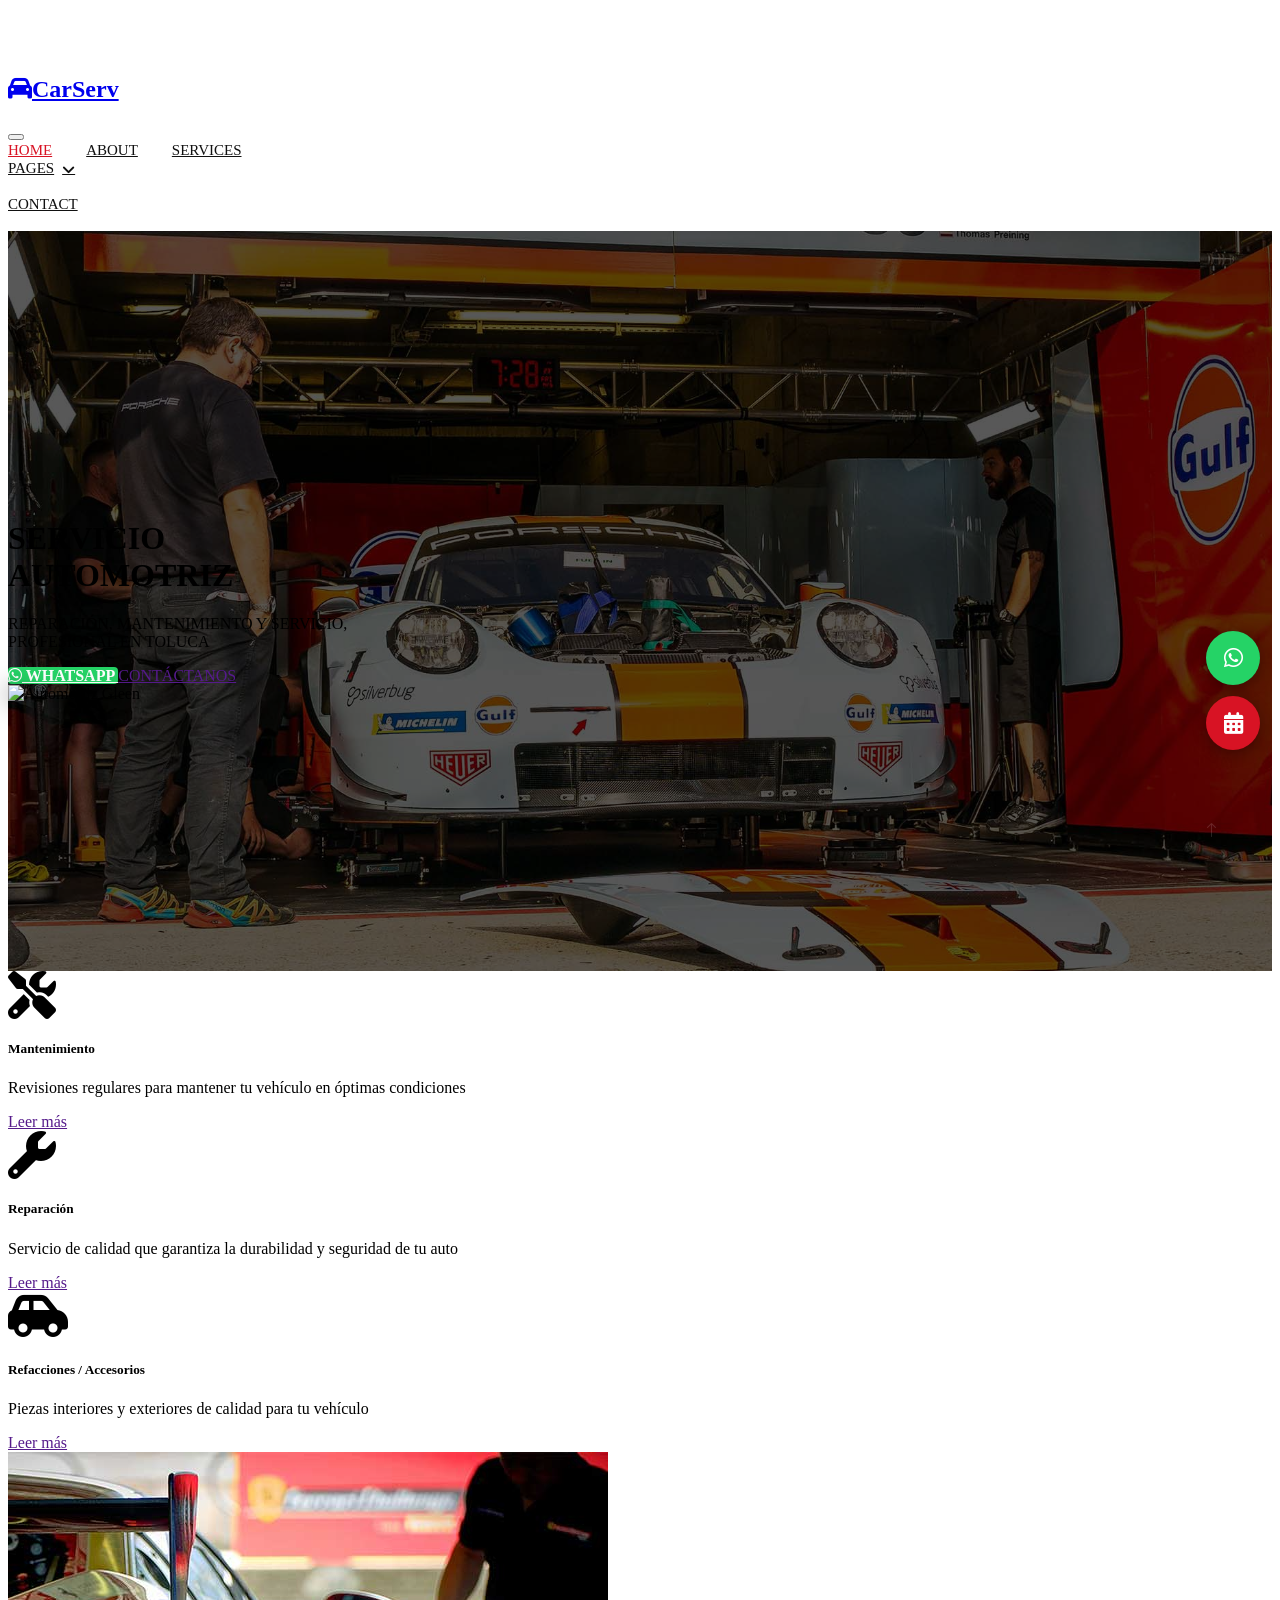
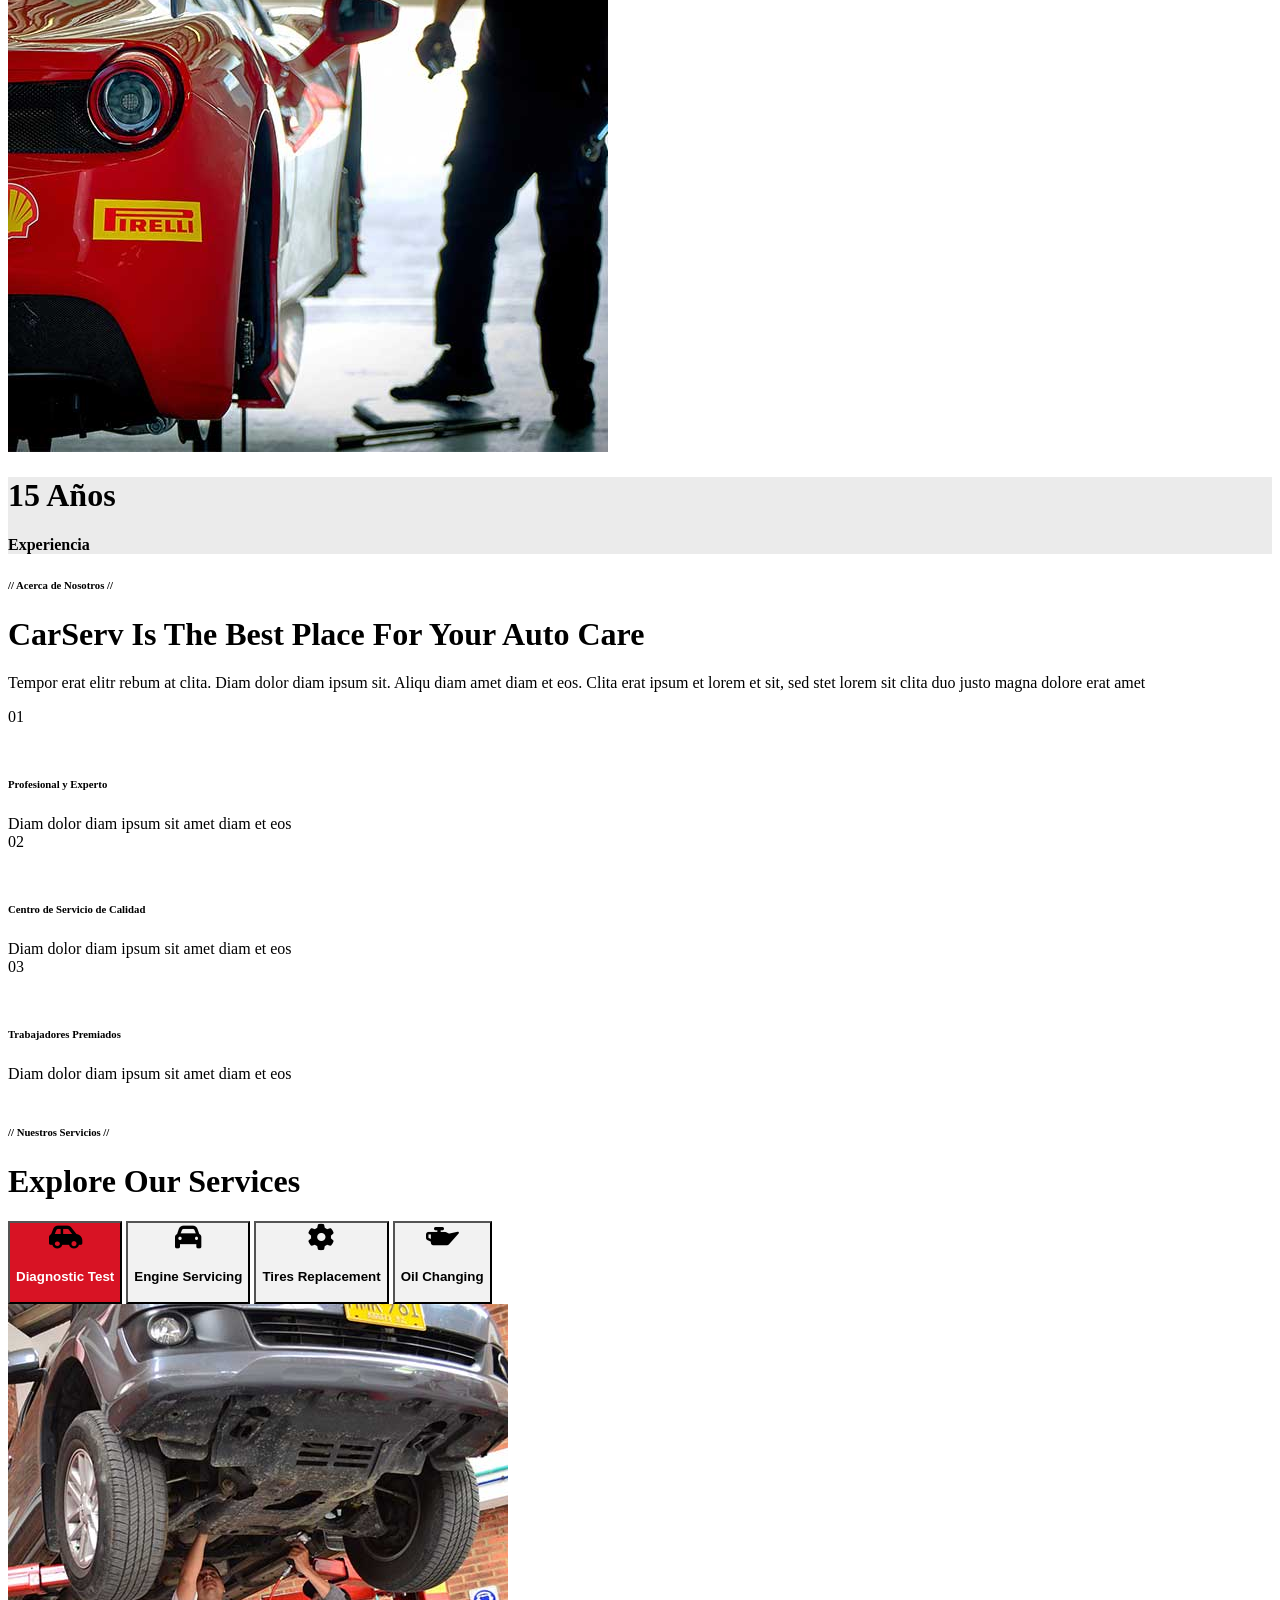
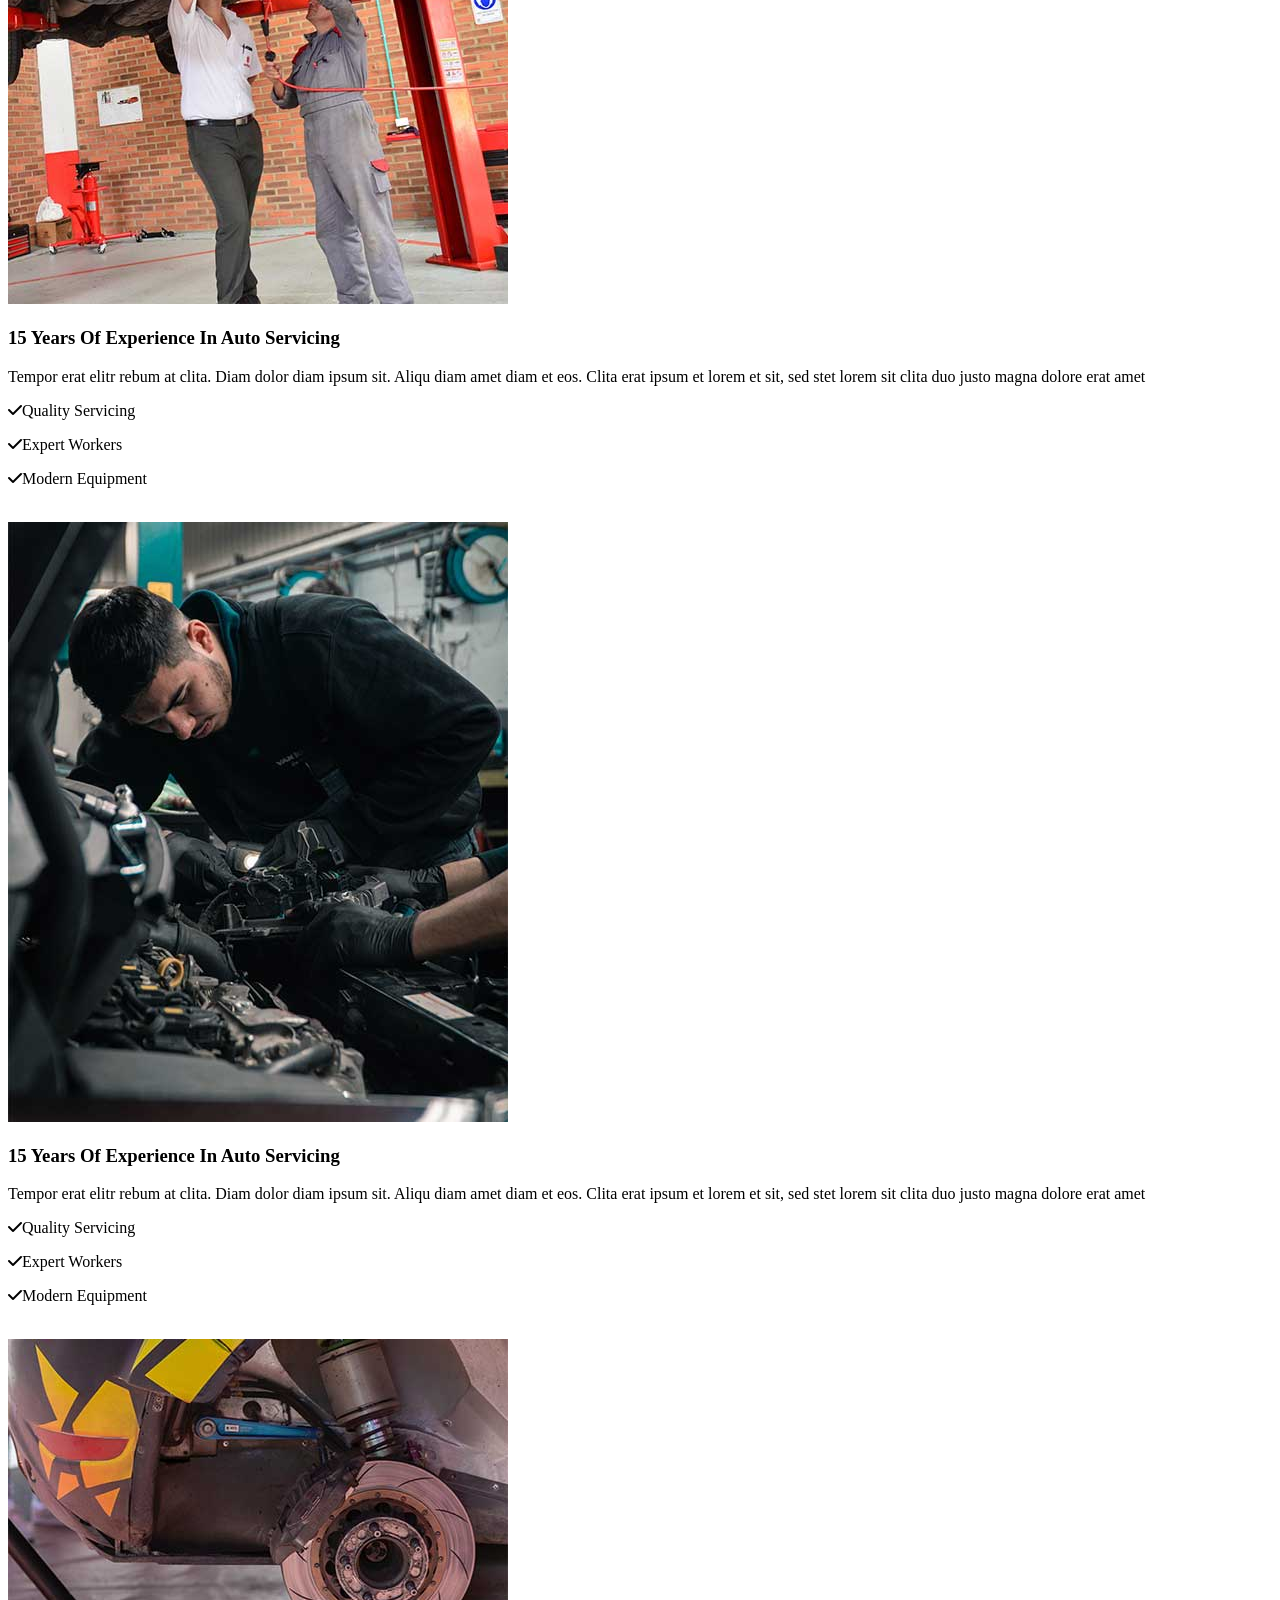
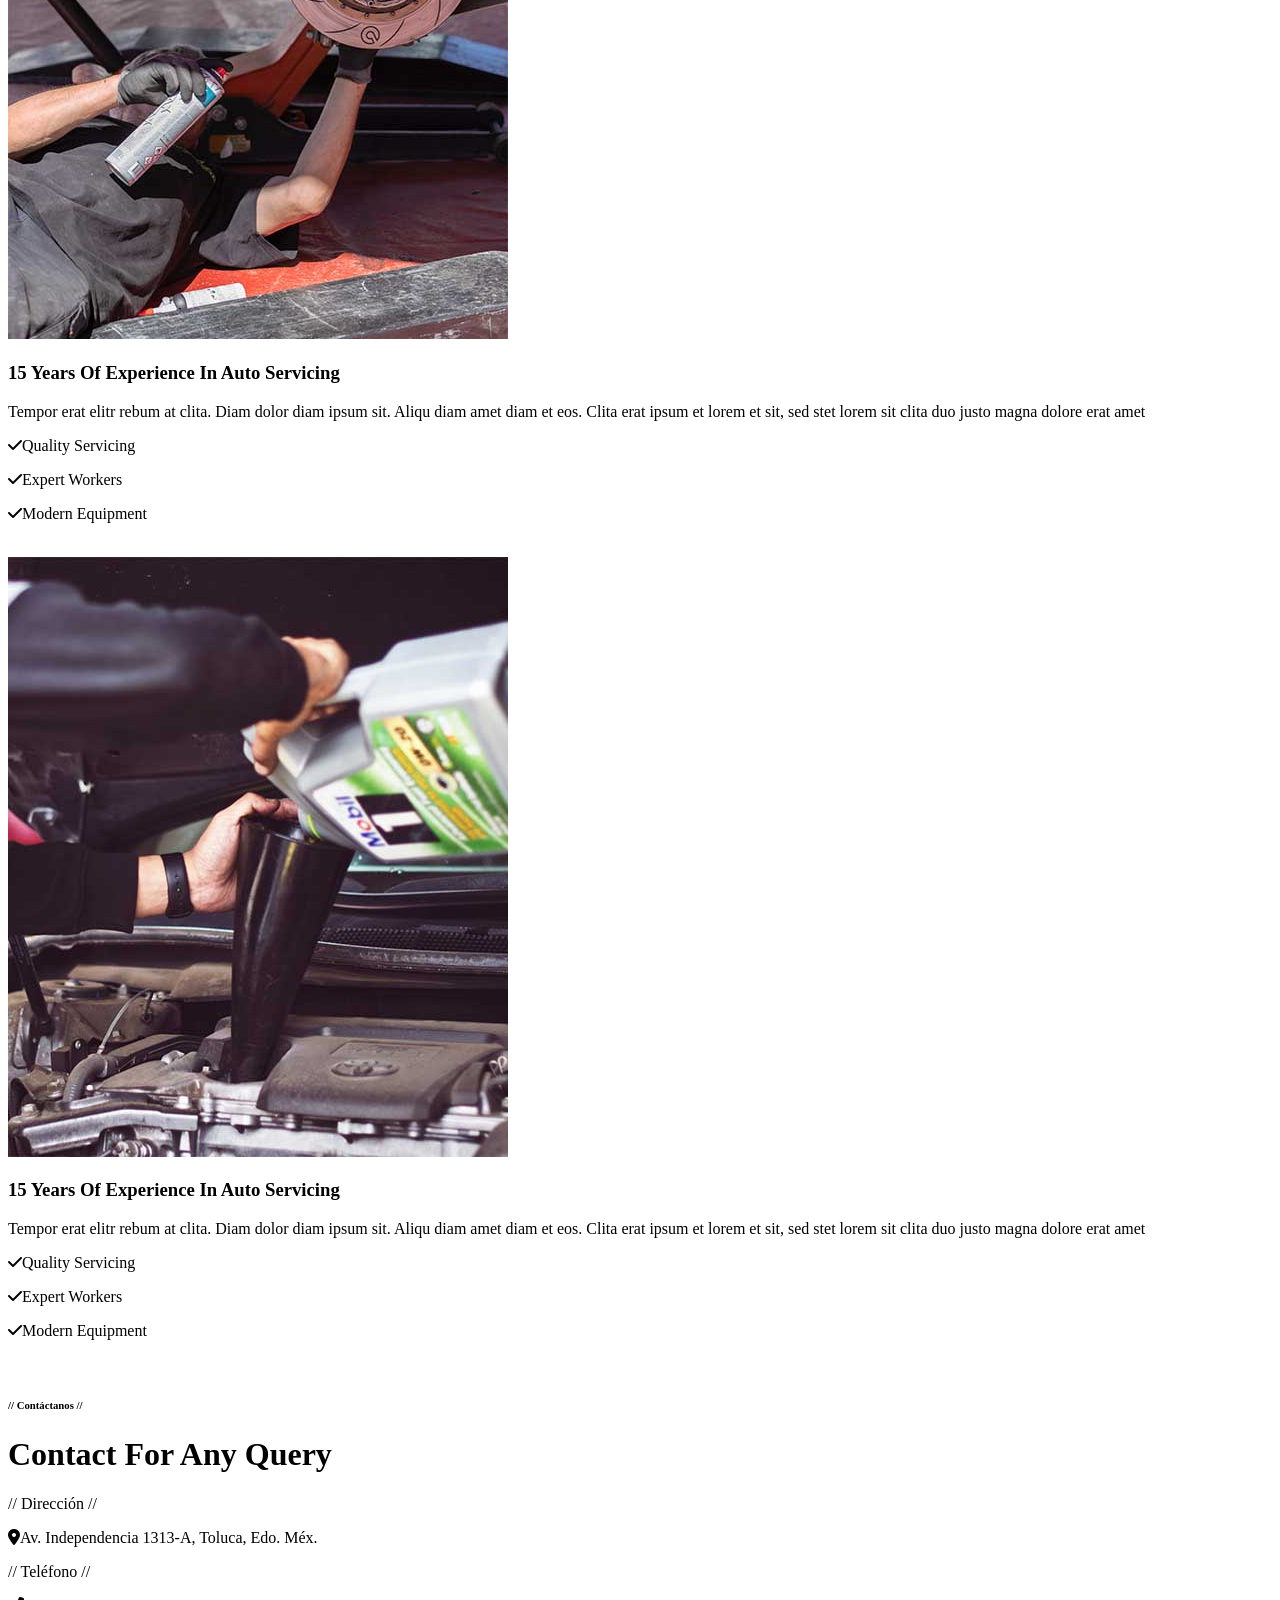
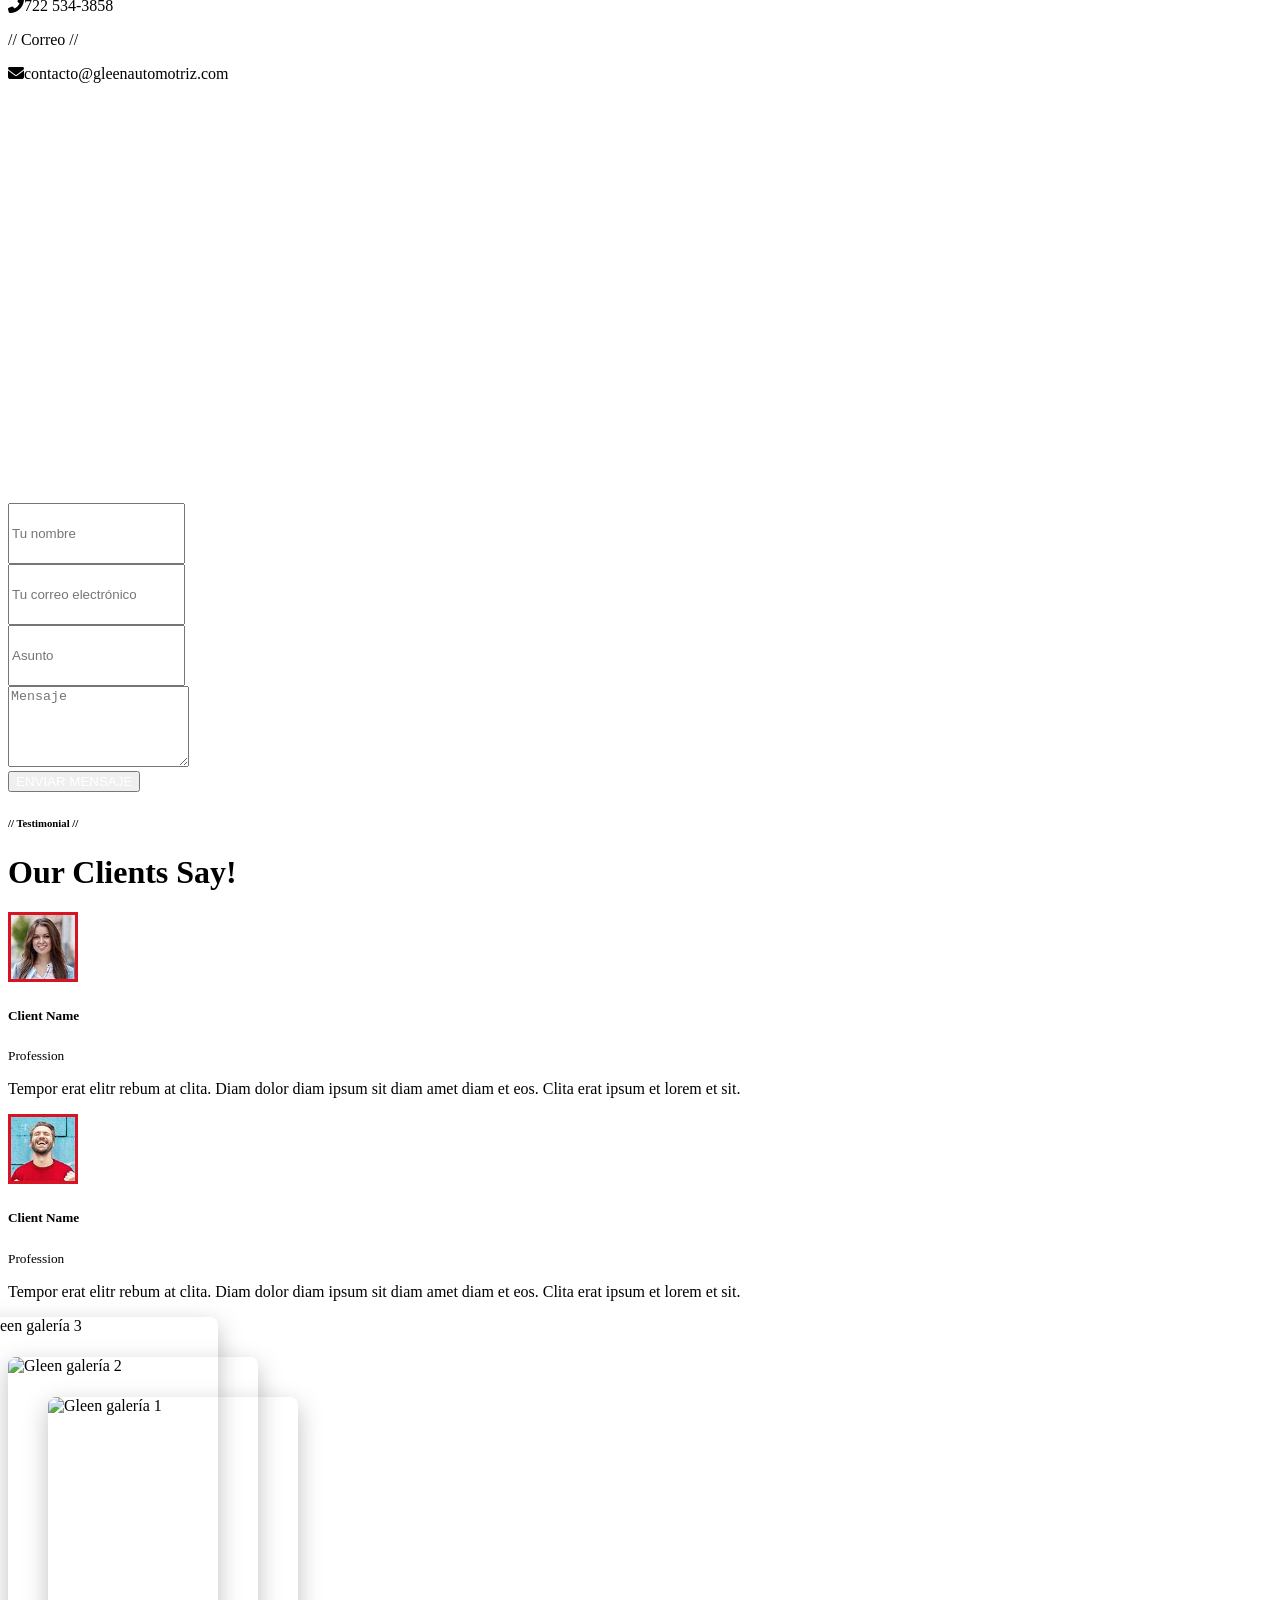
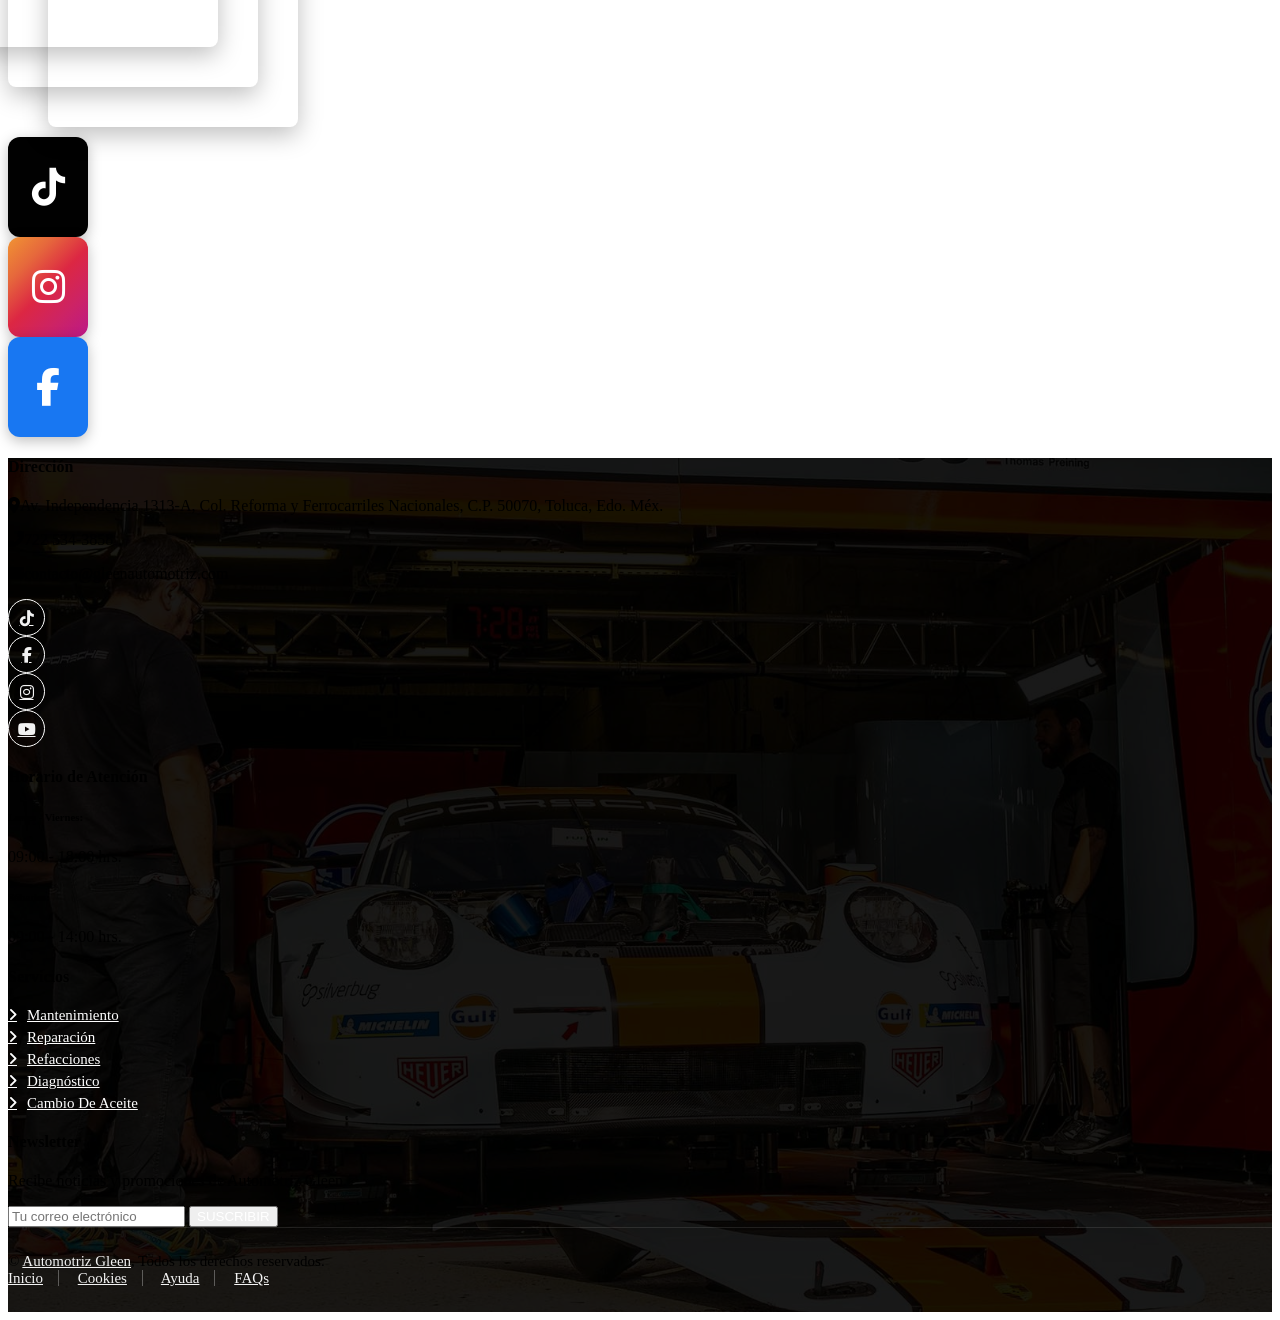
==== commit e6fcbe9b: "Actualizar datos de contacto reales del taller en todos los HTML - Dirección: Av. Independencia 1313" ====
--- a/index.html
+++ b/index.html
@@ -314,34 +314,6 @@
     <!-- Services End -->
 
 
-    <!-- Fact Start -->
-    <div class="container-fluid fact bg-dark my-5 py-5">
-        <div class="container">
-            <div class="row g-4">
-                <div class="col-md-6 col-lg-3 text-center wow fadeIn" data-wow-delay="0.1s">
-                    <i class="fa fa-check fa-2x text-white mb-3"></i>
-                    <h2 class="text-white mb-2" data-toggle="counter-up">1234</h2>
-                    <p class="text-white mb-0">Years Experience</p>
-                </div>
-                <div class="col-md-6 col-lg-3 text-center wow fadeIn" data-wow-delay="0.3s">
-                    <i class="fa fa-users-cog fa-2x text-white mb-3"></i>
-                    <h2 class="text-white mb-2" data-toggle="counter-up">1234</h2>
-                    <p class="text-white mb-0">Expert Technicians</p>
-                </div>
-                <div class="col-md-6 col-lg-3 text-center wow fadeIn" data-wow-delay="0.5s">
-                    <i class="fa fa-users fa-2x text-white mb-3"></i>
-                    <h2 class="text-white mb-2" data-toggle="counter-up">1234</h2>
-                    <p class="text-white mb-0">Satisfied Clients</p>
-                </div>
-                <div class="col-md-6 col-lg-3 text-center wow fadeIn" data-wow-delay="0.7s">
-                    <i class="fa fa-car fa-2x text-white mb-3"></i>
-                    <h2 class="text-white mb-2" data-toggle="counter-up">1234</h2>
-                    <p class="text-white mb-0">Complete Projects</p>
-                </div>
-            </div>
-        </div>
-    </div>
-    <!-- Fact End -->
 
 
     <!-- Contact Start -->
@@ -353,27 +325,22 @@
             </div>
             <div class="row g-4 mb-5 wow fadeInUp" data-wow-delay="0.1s">
                 <div class="col-md-4 text-center">
-                    <p class="text-uppercase text-muted small mb-1">// Reservaciones //</p>
-                    <p class="text-primary fw-bold mb-0"><i class="fa fa-envelope me-2"></i>book@example.com</p>
+                    <p class="text-uppercase text-muted small mb-1">// Dirección //</p>
+                    <p class="text-primary fw-bold mb-0"><i class="fa fa-map-marker-alt me-2"></i>Av. Independencia 1313-A, Toluca, Edo. Méx.</p>
                 </div>
                 <div class="col-md-4 text-center">
-                    <p class="text-uppercase text-muted small mb-1">// General //</p>
-                    <p class="text-primary fw-bold mb-0"><i class="fa fa-envelope me-2"></i>info@example.com</p>
+                    <p class="text-uppercase text-muted small mb-1">// Teléfono //</p>
+                    <p class="text-primary fw-bold mb-0"><i class="fa fa-phone-alt me-2"></i>722 534-3858</p>
                 </div>
                 <div class="col-md-4 text-center">
-                    <p class="text-uppercase text-muted small mb-1">// Técnico //</p>
-                    <p class="text-primary fw-bold mb-0"><i class="fa fa-envelope me-2"></i>tech@example.com</p>
+                    <p class="text-uppercase text-muted small mb-1">// Correo //</p>
+                    <p class="text-primary fw-bold mb-0"><i class="fa fa-envelope me-2"></i>contacto@gleenautomotriz.com</p>
                 </div>
             </div>
             <div class="row g-4 wow fadeInUp" data-wow-delay="0.3s">
                 <div class="col-lg-6">
-                    <!--
-                        NOTA: Reemplazar el src del iframe con el embed de Google Maps
-                        de la dirección exacta del taller en Toluca.
-                        Ir a maps.google.com → buscar la dirección → Compartir → Insertar mapa → copiar src.
-                    -->
                     <iframe class="w-100" style="height: 400px; border: 0;"
-                        src="https://www.google.com/maps/embed?pb=!1m18!1m12!1m3!1d60291.9!2d-99.6552!3d19.2925!2m3!1f0!2f0!3f0!3m2!1i1024!2i768!4f13.1!3m3!1m2!1s0x85cd89b...!2sToluca%2C+M%C3%A9xico!5e0!3m2!1ses!2smx!4v1"
+                        src="https://maps.google.com/maps?q=Av.+Independencia+1313,+Col.+Reforma+y+Ferrocarriles+Nacionales,+50070,+Toluca,+Estado+de+Mexico&output=embed&hl=es"
                         allowfullscreen="" loading="lazy" referrerpolicy="no-referrer-when-downgrade">
                     </iframe>
                 </div>
@@ -465,9 +432,9 @@
             <div class="row g-5">
                 <div class="col-lg-3 col-md-6">
                     <h4 class="text-light mb-4">Dirección</h4>
-                    <p class="mb-2"><i class="fa fa-map-marker-alt me-3"></i>123 Street, New York, USA</p>
-                    <p class="mb-2"><i class="fa fa-phone-alt me-3"></i>+012 345 67890</p>
-                    <p class="mb-2"><i class="fa fa-envelope me-3"></i>info@example.com</p>
+                    <p class="mb-2"><i class="fa fa-map-marker-alt me-3"></i>Av. Independencia 1313-A, Col. Reforma y Ferrocarriles Nacionales, C.P. 50070, Toluca, Edo. Méx.</p>
+                    <p class="mb-2"><i class="fa fa-phone-alt me-3"></i>722 534-3858</p>
+                    <p class="mb-2"><i class="fa fa-envelope me-3"></i>contacto@gleenautomotriz.com</p>
                     <div class="d-flex pt-2">
                         <a class="btn btn-outline-light btn-social" href=""><i class="fab fa-tiktok"></i></a>
                         <a class="btn btn-outline-light btn-social" href=""><i class="fab fa-facebook-f"></i></a>
@@ -478,9 +445,9 @@
                 <div class="col-lg-3 col-md-6">
                     <h4 class="text-light mb-4">Horario de Atención</h4>
                     <h6 class="text-light">Lunes - Viernes:</h6>
-                    <p class="mb-4">09:00 AM - 09:00 PM</p>
-                    <h6 class="text-light">Sábado - Domingo:</h6>
-                    <p class="mb-0">09:00 AM - 12:00 PM</p>
+                    <p class="mb-4">09:00 - 18:00 hrs.</p>
+                    <h6 class="text-light">Sábados:</h6>
+                    <p class="mb-0">09:00 - 14:00 hrs.</p>
                 </div>
                 <div class="col-lg-3 col-md-6">
                     <h4 class="text-light mb-4">Servicios</h4>
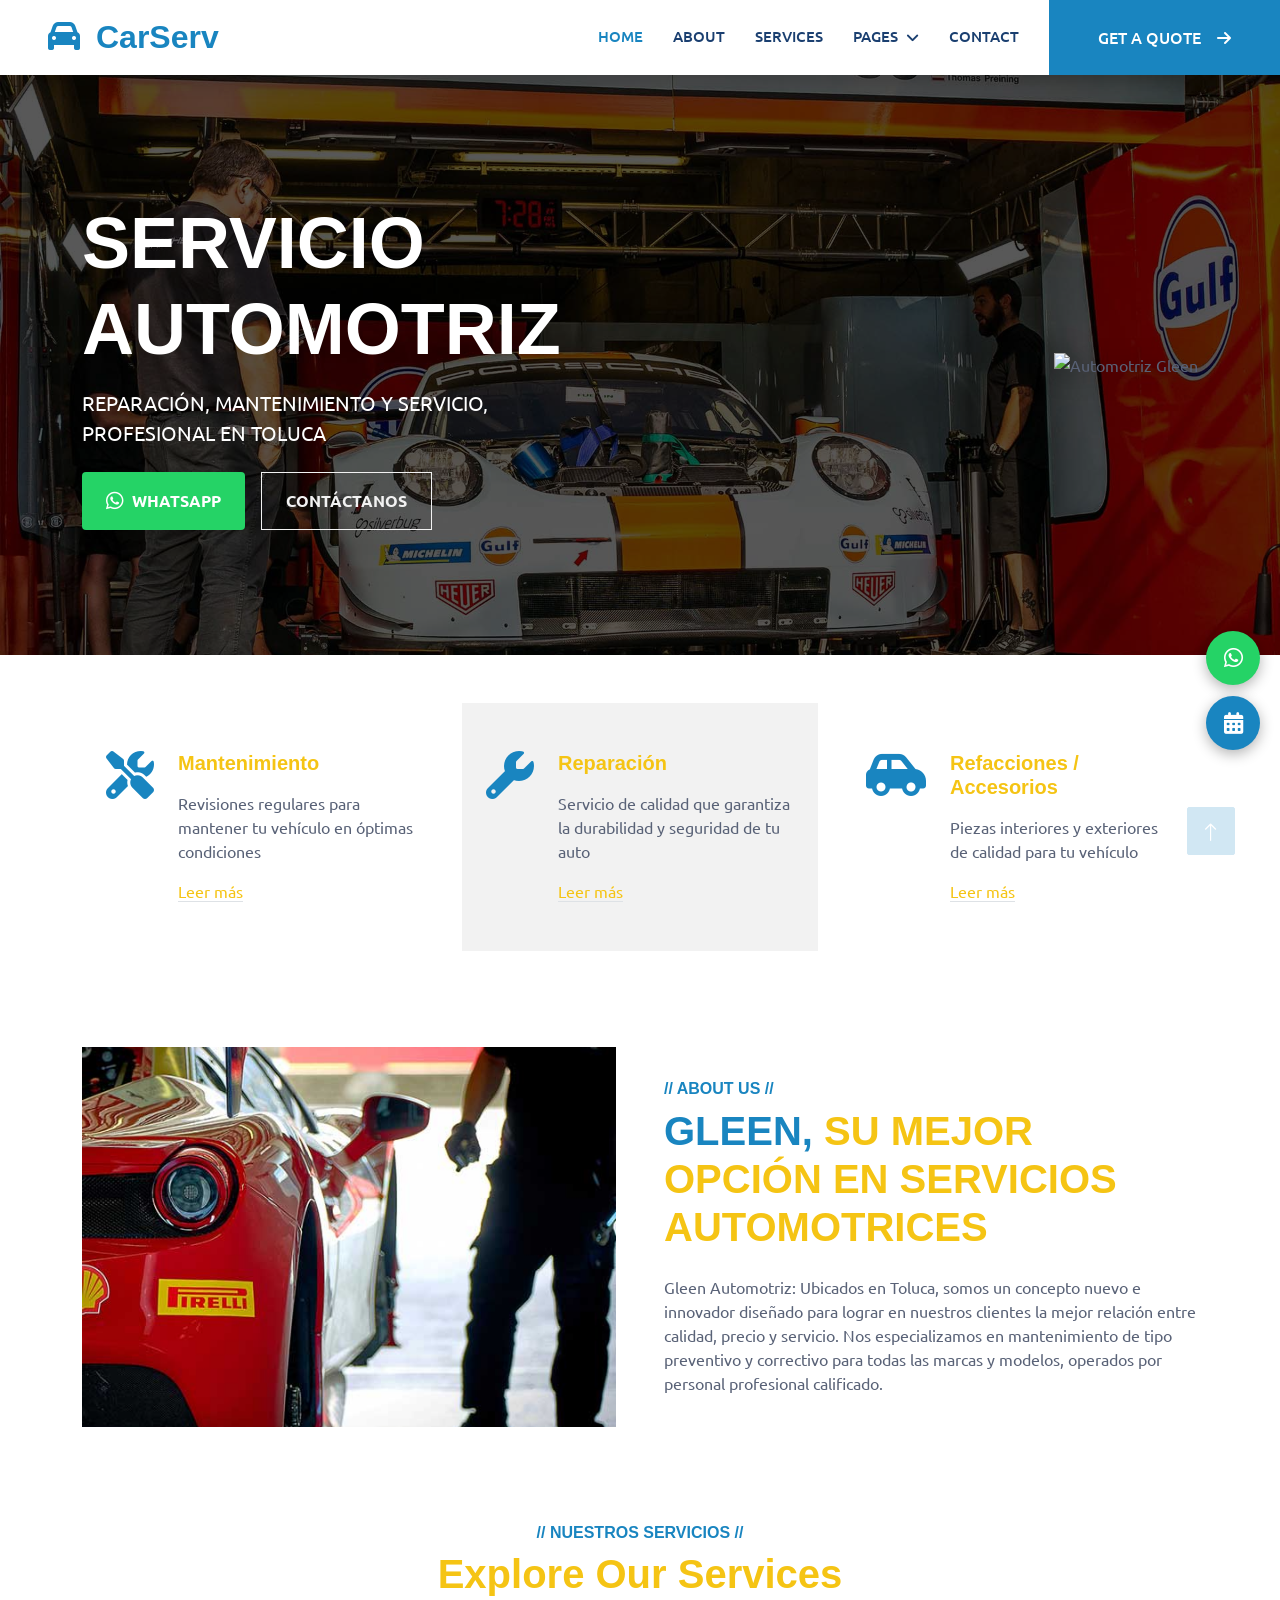
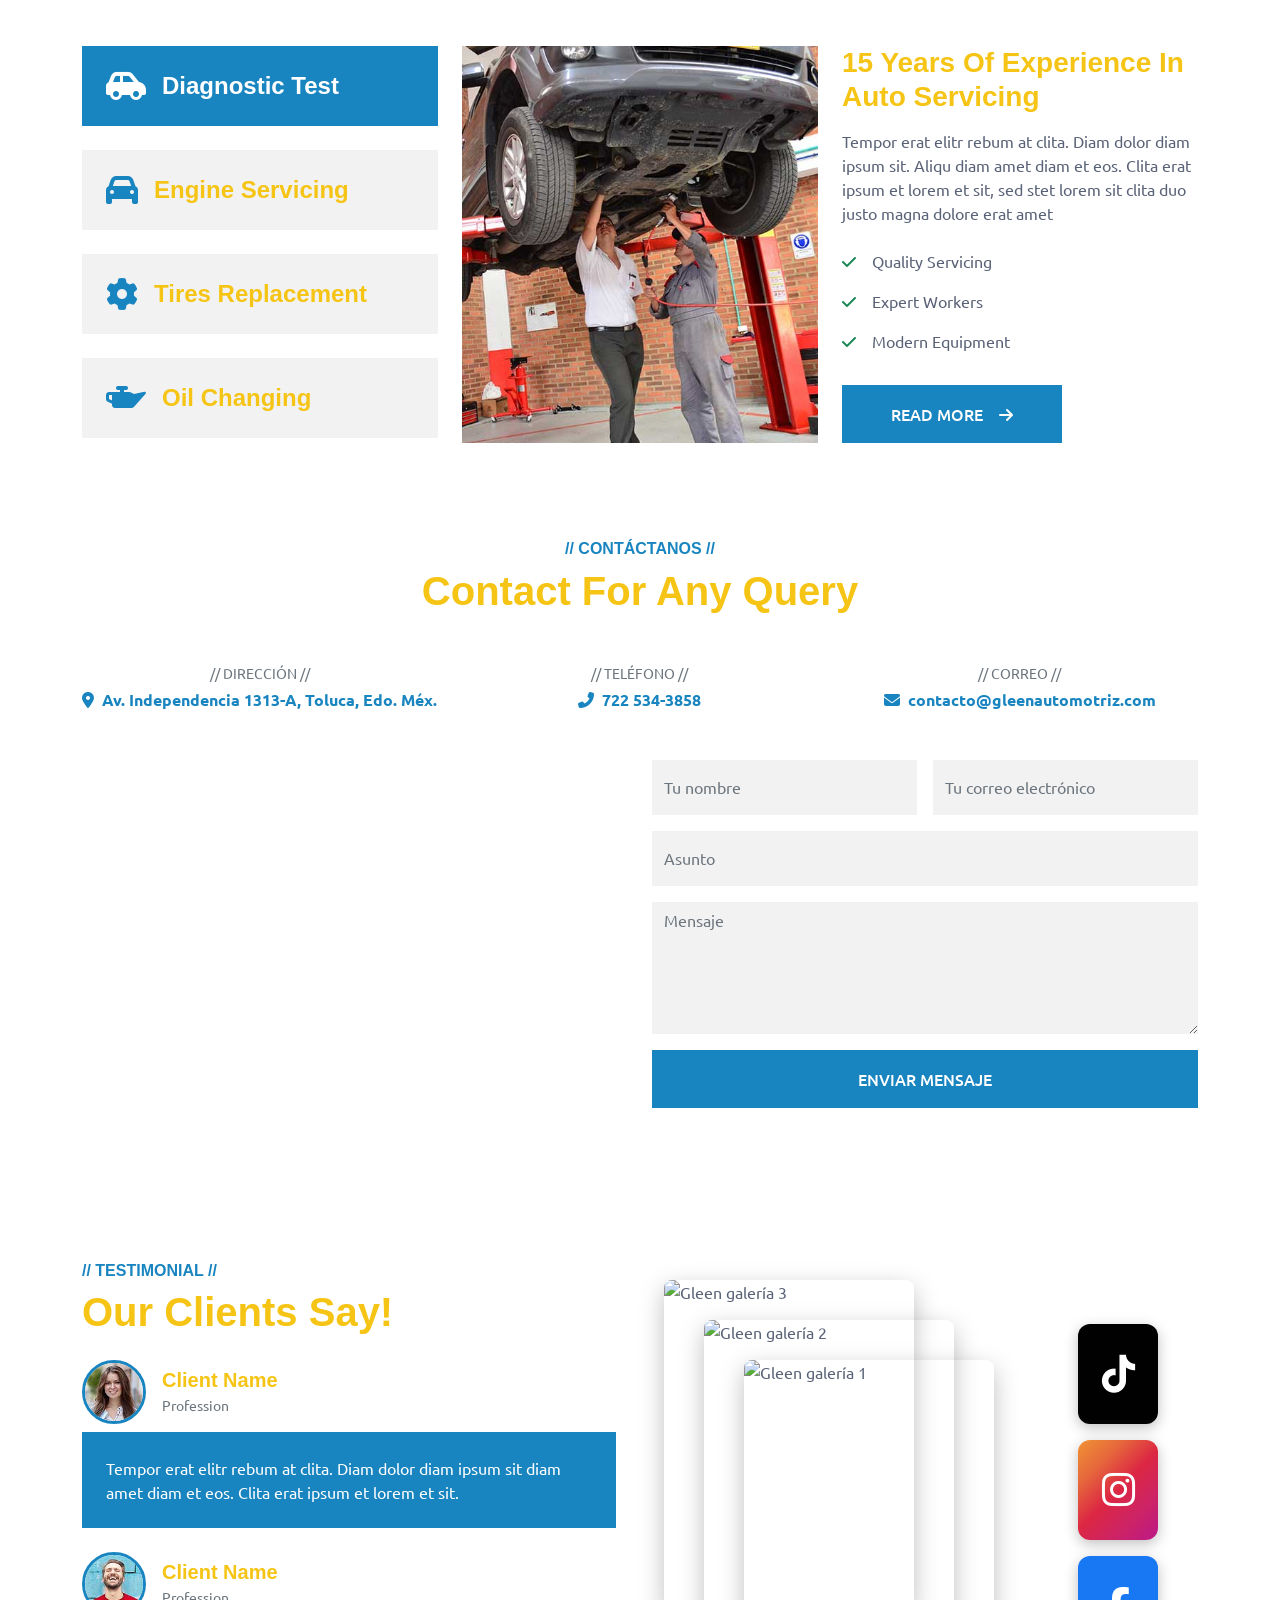
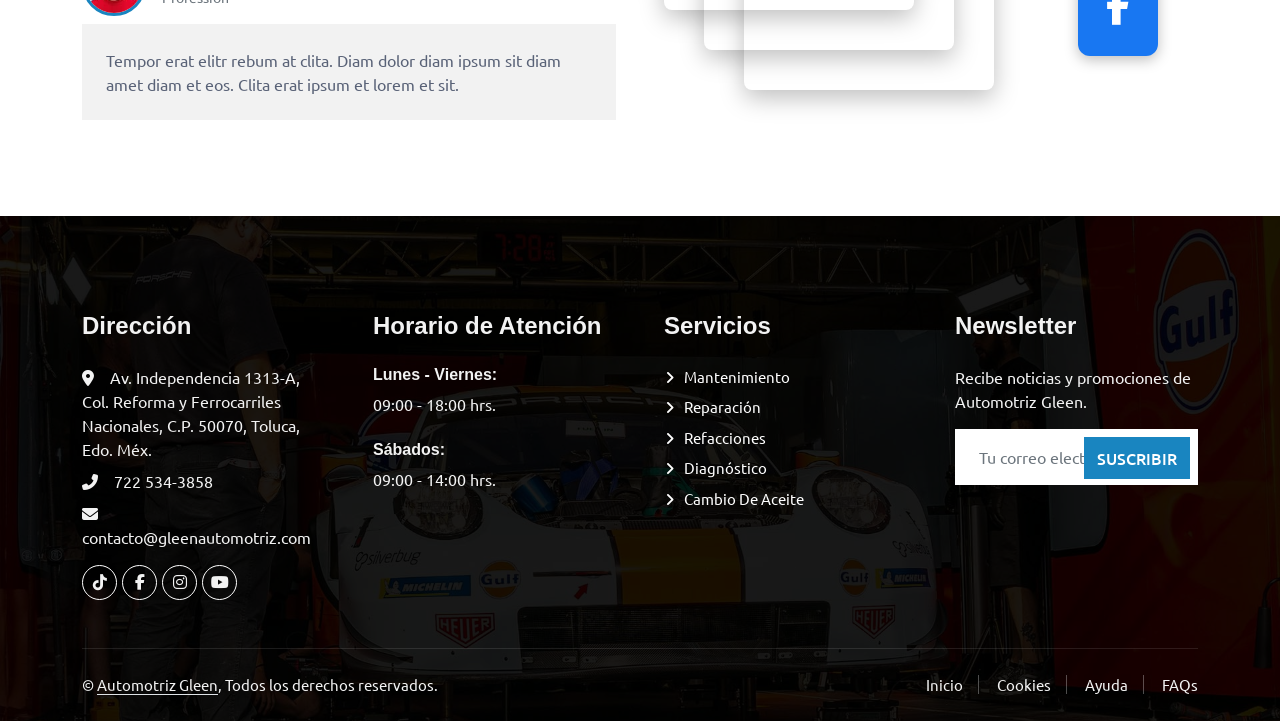
==== commit 083c100a: "Nueva paleta de colores, rediseño About y documentación actualizada" ====
--- a/index.html
+++ b/index.html
@@ -147,60 +147,15 @@
     <!-- About Start -->
     <div class="container-xxl py-5">
         <div class="container">
-            <div class="row g-5">
-                <div class="col-lg-6 pt-4" style="min-height: 400px;">
-                    <div class="position-relative h-100 wow fadeIn" data-wow-delay="0.1s">
-                        <!--
-                            ASSET REQUERIDO:
-                            - img/about-cars.jpg → Imagen de dos autos (azul y rojo) para sección About. Actualmente usa about.jpg como placeholder.
-                        -->
-                        <img class="position-absolute img-fluid w-100 h-100" src="img/about.jpg" style="object-fit: cover;" alt="">
-                        <div class="position-absolute top-0 end-0 mt-n4 me-n4 py-4 px-5" style="background: rgba(0, 0, 0, .08);">
-                            <h1 class="display-4 text-white mb-0">15 <span class="fs-4">Años</span></h1>
-                            <h4 class="text-white">Experiencia</h4>
-                        </div>
-                    </div>
-                </div>
-                <div class="col-lg-6">
-                    <h6 class="text-primary text-uppercase">// Acerca de Nosotros //</h6>
-                    <h1 class="mb-4"><span class="text-primary">CarServ</span> Is The Best Place For Your Auto Care</h1>
-                    <p class="mb-4">Tempor erat elitr rebum at clita. Diam dolor diam ipsum sit. Aliqu diam amet diam et eos. Clita erat ipsum et lorem et sit, sed stet lorem sit clita duo justo magna dolore erat amet</p>
-                    <div class="row g-4 mb-3 pb-3">
-                        <div class="col-12 wow fadeIn" data-wow-delay="0.1s">
-                            <div class="d-flex">
-                                <div class="bg-light d-flex flex-shrink-0 align-items-center justify-content-center mt-1" style="width: 45px; height: 45px;">
-                                    <span class="fw-bold text-secondary">01</span>
-                                </div>
-                                <div class="ps-3">
-                                    <h6>Profesional y Experto</h6>
-                                    <span>Diam dolor diam ipsum sit amet diam et eos</span>
-                                </div>
-                            </div>
-                        </div>
-                        <div class="col-12 wow fadeIn" data-wow-delay="0.3s">
-                            <div class="d-flex">
-                                <div class="bg-light d-flex flex-shrink-0 align-items-center justify-content-center mt-1" style="width: 45px; height: 45px;">
-                                    <span class="fw-bold text-secondary">02</span>
-                                </div>
-                                <div class="ps-3">
-                                    <h6>Centro de Servicio de Calidad</h6>
-                                    <span>Diam dolor diam ipsum sit amet diam et eos</span>
-                                </div>
-                            </div>
-                        </div>
-                        <div class="col-12 wow fadeIn" data-wow-delay="0.5s">
-                            <div class="d-flex">
-                                <div class="bg-light d-flex flex-shrink-0 align-items-center justify-content-center mt-1" style="width: 45px; height: 45px;">
-                                    <span class="fw-bold text-secondary">03</span>
-                                </div>
-                                <div class="ps-3">
-                                    <h6>Trabajadores Premiados</h6>
-                                    <span>Diam dolor diam ipsum sit amet diam et eos</span>
-                                </div>
-                            </div>
-                        </div>
-                    </div>
-                    <a href="" class="btn btn-primary py-3 px-5">Leer Más<i class="fa fa-arrow-right ms-3"></i></a>
+            <div class="row g-5 align-items-center">
+                <div class="col-lg-6 wow fadeInLeft" data-wow-delay="0.1s">
+                    <!-- ASSET PENDIENTE: reemplazar img/about.jpg con img/about-cars.jpg cuando esté disponible -->
+                    <img class="img-fluid w-100 rounded" src="img/about.jpg" style="object-fit: cover; max-height: 380px;" alt="Gleen Automotriz — flota de vehículos">
+                </div>
+                <div class="col-lg-6 wow fadeInRight" data-wow-delay="0.1s">
+                    <h6 class="text-primary text-uppercase">// About Us //</h6>
+                    <h1 class="mb-4 text-uppercase"><span class="text-primary">Gleen,</span> su mejor opción en servicios automotrices</h1>
+                    <p class="mb-0">Gleen Automotriz: Ubicados en Toluca, somos un concepto nuevo e innovador diseñado para lograr en nuestros clientes la mejor relación entre calidad, precio y servicio. Nos especializamos en mantenimiento de tipo preventivo y correctivo para todas las marcas y modelos, operados por personal profesional calificado.</p>
                 </div>
             </div>
         </div>
--- a/css/style.css
+++ b/css/style.css
@@ -1,9 +1,9 @@
 /********** Template CSS **********/
 :root {
-    --primary: #D81324;
-    --secondary: #0B2154;
+    --primary: #1985C0;
+    --secondary: #F5C414;
     --light: #F2F2F2;
-    --dark: #111111;
+    --dark: #1A3F70;
 }
 
 .fw-medium {
@@ -41,9 +41,12 @@
     transition: .5s;
 }
 
-.btn.btn-primary,
+.btn.btn-primary {
+    color: #FFFFFF;
+}
+
 .btn.btn-secondary {
-    color: #FFFFFF;
+    color: #1A3F70;
 }
 
 .btn-square {
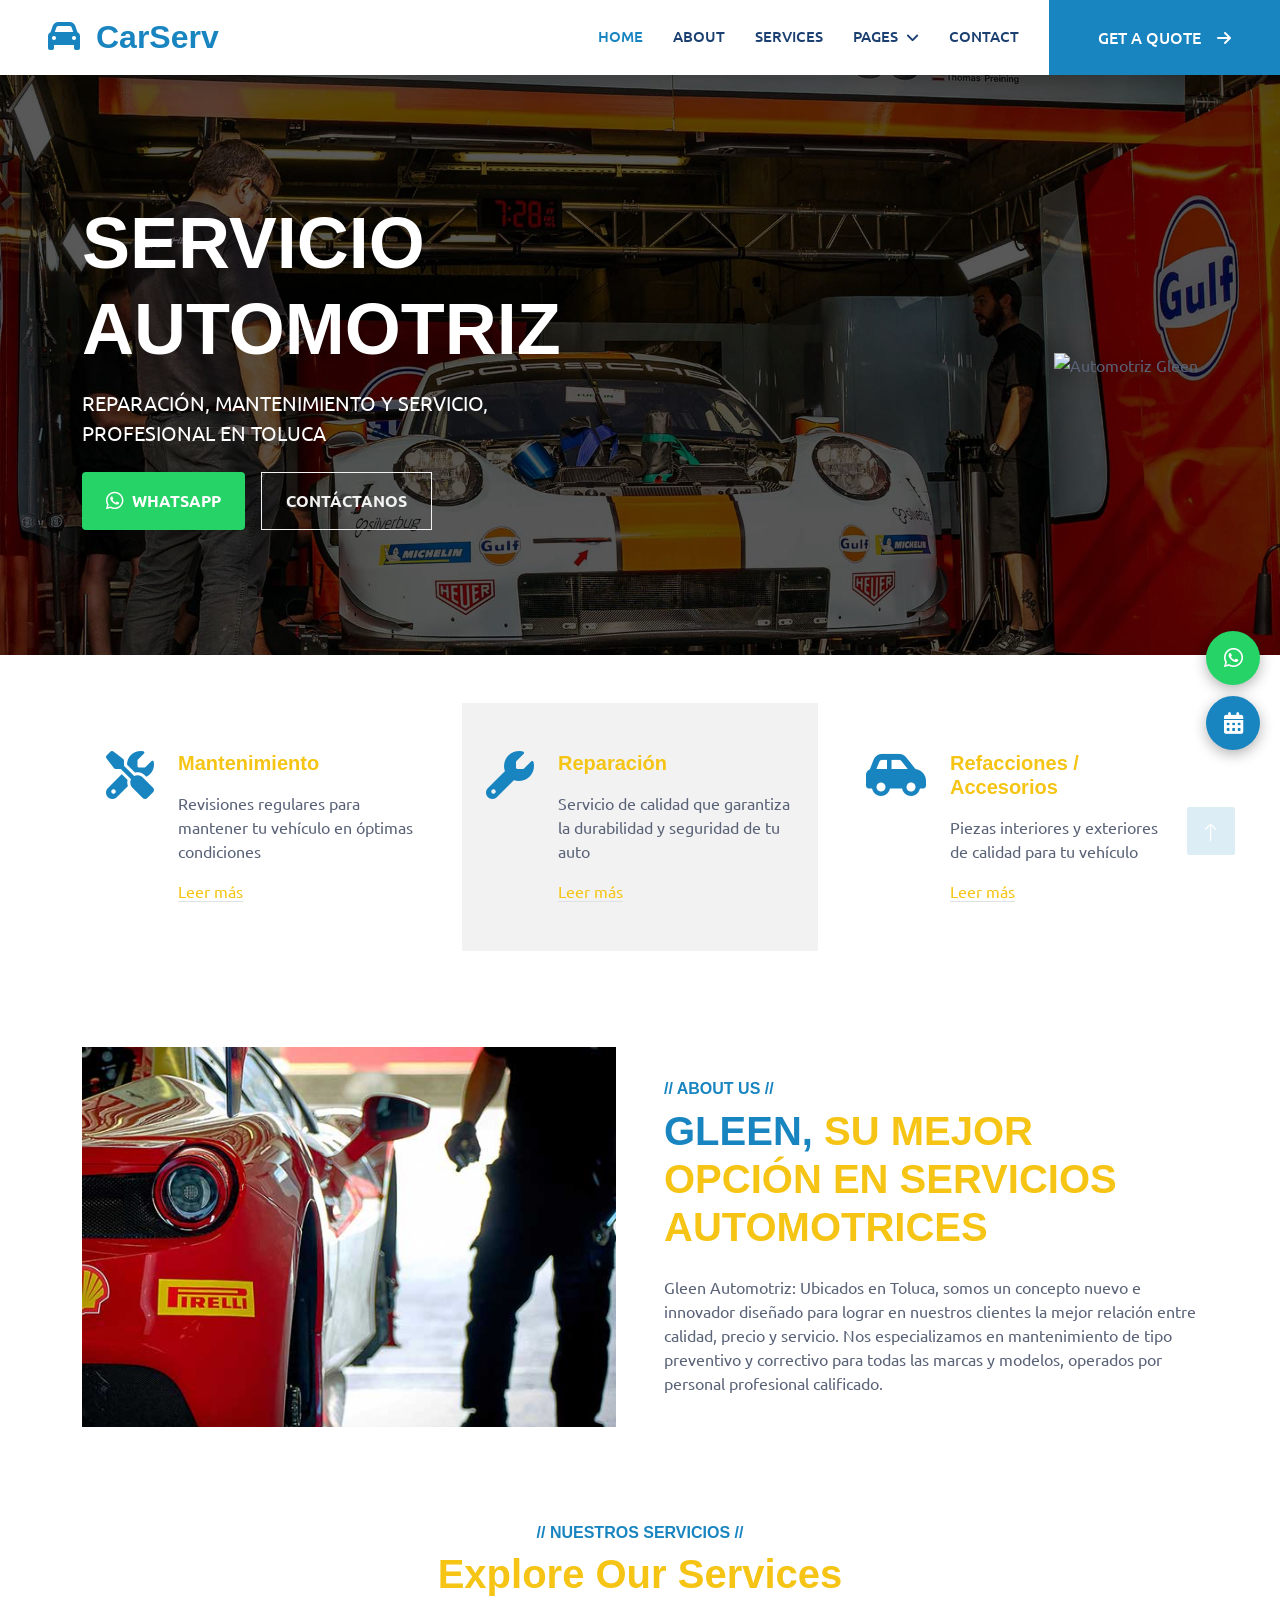
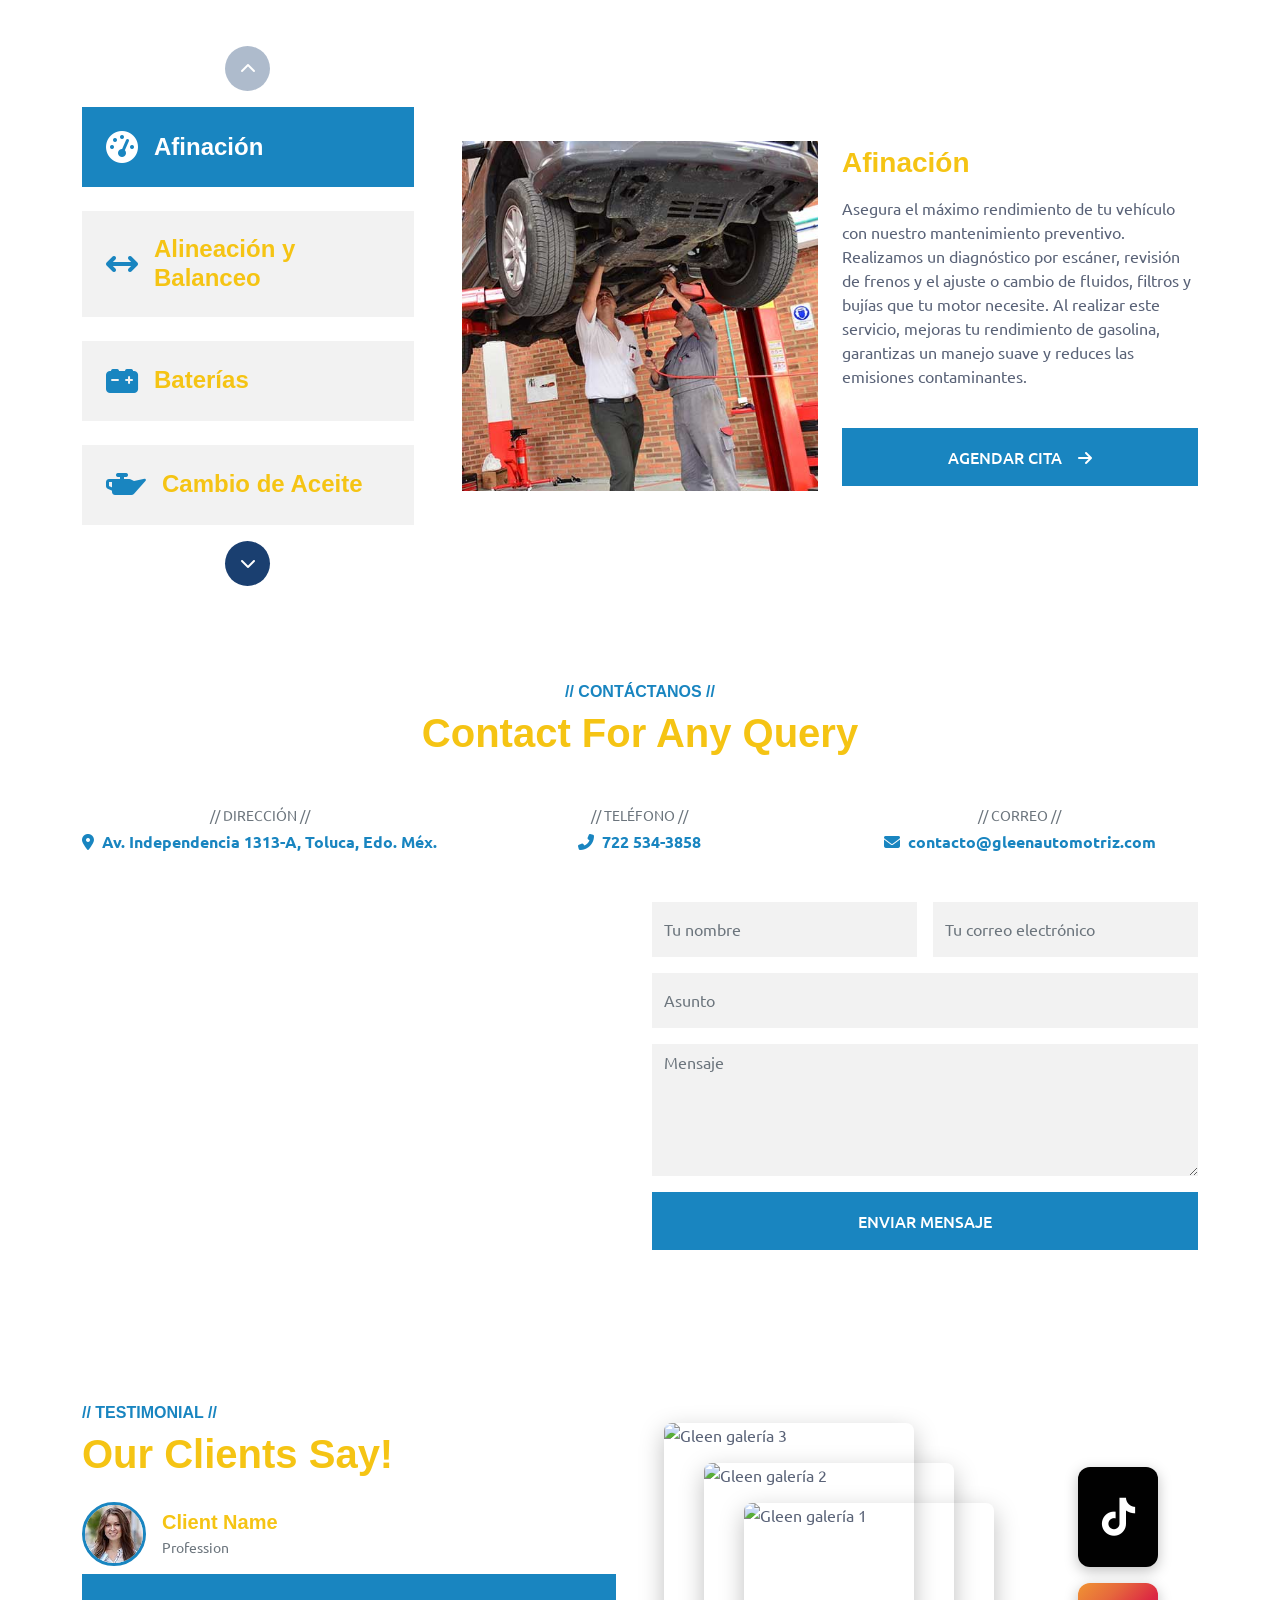
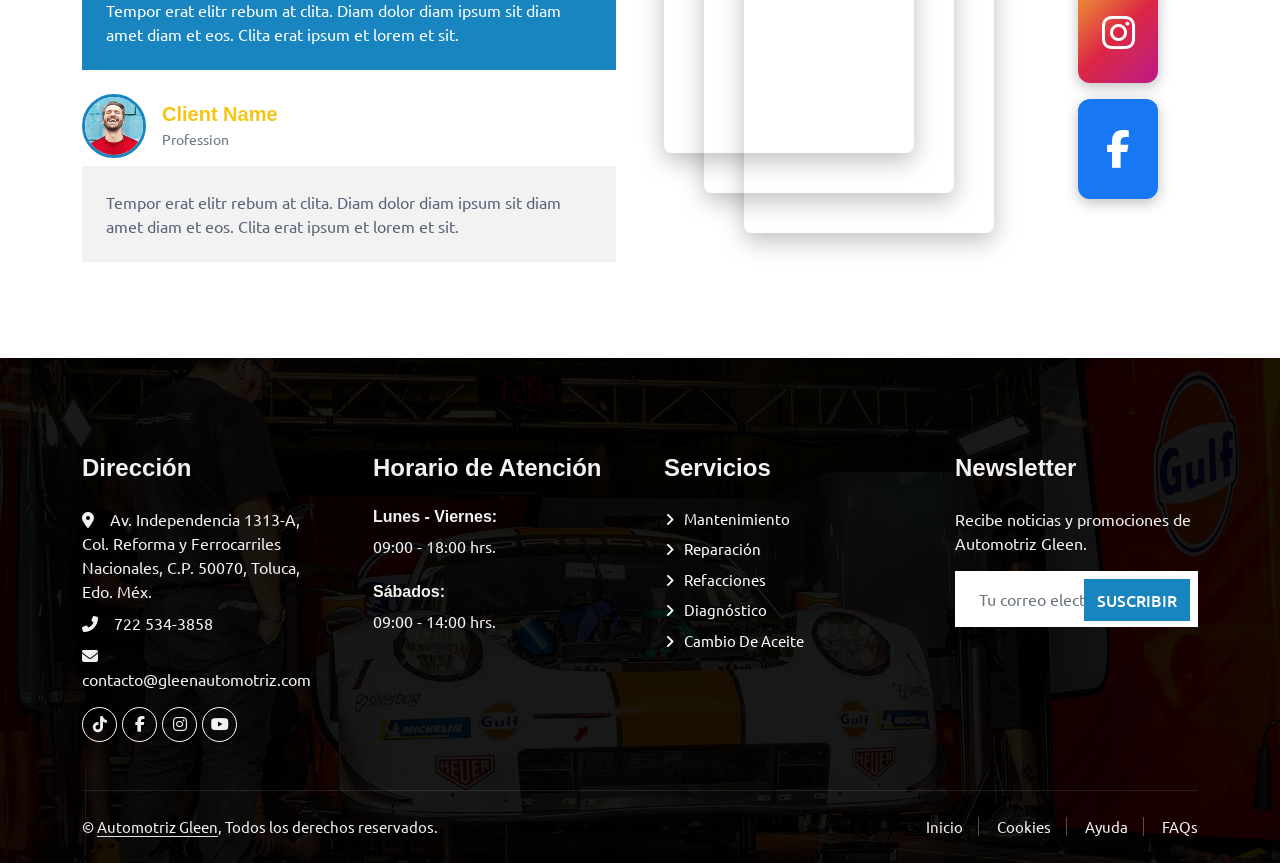
==== commit 1e406dbe: "Servicios: 9 servicios reales con lista navegable y centrado vertical - Reemplaza los 4 servicios de" ====
--- a/index.html
+++ b/index.html
@@ -170,24 +170,54 @@
                 <h6 class="text-primary text-uppercase">// Nuestros Servicios //</h6>
                 <h1 class="mb-5">Explore Our Services</h1>
             </div>
-            <div class="row g-4 wow fadeInUp" data-wow-delay="0.3s">
+            <div class="row g-4 align-items-center wow fadeInUp" data-wow-delay="0.3s">
                 <div class="col-lg-4">
-                    <div class="nav w-100 nav-pills me-4">
-                        <button class="nav-link w-100 d-flex align-items-center text-start p-4 mb-4 active" data-bs-toggle="pill" data-bs-target="#tab-pane-1" type="button">
-                            <i class="fa fa-car-side fa-2x me-3"></i>
-                            <h4 class="m-0">Diagnostic Test</h4>
+                    <div class="service-nav me-lg-4">
+                        <button class="service-scroll-btn service-scroll-up mb-3" type="button" aria-label="Servicios anteriores">
+                            <i class="fa fa-chevron-up"></i>
                         </button>
-                        <button class="nav-link w-100 d-flex align-items-center text-start p-4 mb-4" data-bs-toggle="pill" data-bs-target="#tab-pane-2" type="button">
-                            <i class="fa fa-car fa-2x me-3"></i>
-                            <h4 class="m-0">Engine Servicing</h4>
-                        </button>
-                        <button class="nav-link w-100 d-flex align-items-center text-start p-4 mb-4" data-bs-toggle="pill" data-bs-target="#tab-pane-3" type="button">
-                            <i class="fa fa-cog fa-2x me-3"></i>
-                            <h4 class="m-0">Tires Replacement</h4>
-                        </button>
-                        <button class="nav-link w-100 d-flex align-items-center text-start p-4 mb-0" data-bs-toggle="pill" data-bs-target="#tab-pane-4" type="button">
-                            <i class="fa fa-oil-can fa-2x me-3"></i>
-                            <h4 class="m-0">Oil Changing</h4>
+                        <div class="service-nav-viewport">
+                            <div class="nav w-100 nav-pills">
+                                <button class="nav-link w-100 d-flex align-items-center text-start p-4 mb-4 active" data-bs-toggle="pill" data-bs-target="#tab-pane-1" type="button">
+                                    <i class="fa fa-gauge-high fa-2x me-3"></i>
+                                    <h4 class="m-0">Afinación</h4>
+                                </button>
+                                <button class="nav-link w-100 d-flex align-items-center text-start p-4 mb-4" data-bs-toggle="pill" data-bs-target="#tab-pane-2" type="button">
+                                    <i class="fa fa-arrows-left-right fa-2x me-3"></i>
+                                    <h4 class="m-0">Alineación y Balanceo</h4>
+                                </button>
+                                <button class="nav-link w-100 d-flex align-items-center text-start p-4 mb-4" data-bs-toggle="pill" data-bs-target="#tab-pane-3" type="button">
+                                    <i class="fa fa-car-battery fa-2x me-3"></i>
+                                    <h4 class="m-0">Baterías</h4>
+                                </button>
+                                <button class="nav-link w-100 d-flex align-items-center text-start p-4 mb-4" data-bs-toggle="pill" data-bs-target="#tab-pane-4" type="button">
+                                    <i class="fa fa-oil-can fa-2x me-3"></i>
+                                    <h4 class="m-0">Cambio de Aceite</h4>
+                                </button>
+                                <button class="nav-link w-100 d-flex align-items-center text-start p-4 mb-4" data-bs-toggle="pill" data-bs-target="#tab-pane-9" type="button">
+                                    <i class="fa fa-magnifying-glass-chart fa-2x me-3"></i>
+                                    <h4 class="m-0">Diagnóstico por Escáner</h4>
+                                </button>
+                                <button class="nav-link w-100 d-flex align-items-center text-start p-4 mb-4" data-bs-toggle="pill" data-bs-target="#tab-pane-5" type="button">
+                                    <i class="fa fa-arrows-spin fa-2x me-3"></i>
+                                    <h4 class="m-0">Dirección Hidráulica</h4>
+                                </button>
+                                <button class="nav-link w-100 d-flex align-items-center text-start p-4 mb-4" data-bs-toggle="pill" data-bs-target="#tab-pane-6" type="button">
+                                    <i class="fa fa-record-vinyl fa-2x me-3"></i>
+                                    <h4 class="m-0">Frenos</h4>
+                                </button>
+                                <button class="nav-link w-100 d-flex align-items-center text-start p-4 mb-4" data-bs-toggle="pill" data-bs-target="#tab-pane-7" type="button">
+                                    <i class="fa fa-snowflake fa-2x me-3"></i>
+                                    <h4 class="m-0">Sistema de Enfriamiento</h4>
+                                </button>
+                                <button class="nav-link w-100 d-flex align-items-center text-start p-4 mb-4" data-bs-toggle="pill" data-bs-target="#tab-pane-8" type="button">
+                                    <i class="fa fa-car-side fa-2x me-3"></i>
+                                    <h4 class="m-0">Suspensión</h4>
+                                </button>
+                            </div>
+                        </div>
+                        <button class="service-scroll-btn service-scroll-down mt-3" type="button" aria-label="Más servicios">
+                            <i class="fa fa-chevron-down"></i>
                         </button>
                     </div>
                 </div>
@@ -197,16 +227,13 @@
                             <div class="row g-4">
                                 <div class="col-md-6" style="min-height: 350px;">
                                     <div class="position-relative h-100">
-                                        <img class="position-absolute img-fluid w-100 h-100" src="img/service-1.jpg" style="object-fit: cover;" alt="">
-                                    </div>
-                                </div>
-                                <div class="col-md-6">
-                                    <h3 class="mb-3">15 Years Of Experience In Auto Servicing</h3>
-                                    <p class="mb-4">Tempor erat elitr rebum at clita. Diam dolor diam ipsum sit. Aliqu diam amet diam et eos. Clita erat ipsum et lorem et sit, sed stet lorem sit clita duo justo magna dolore erat amet</p>
-                                    <p><i class="fa fa-check text-success me-3"></i>Quality Servicing</p>
-                                    <p><i class="fa fa-check text-success me-3"></i>Expert Workers</p>
-                                    <p><i class="fa fa-check text-success me-3"></i>Modern Equipment</p>
-                                    <a href="" class="btn btn-primary py-3 px-5 mt-3">Read More<i class="fa fa-arrow-right ms-3"></i></a>
+                                        <img class="position-absolute img-fluid w-100 h-100" src="img/service-1.jpg" style="object-fit: cover;" alt="Afinación">
+                                    </div>
+                                </div>
+                                <div class="col-md-6">
+                                    <h3 class="mb-3">Afinación</h3>
+                                    <p class="mb-4">Asegura el máximo rendimiento de tu vehículo con nuestro mantenimiento preventivo. Realizamos un diagnóstico por escáner, revisión de frenos y el ajuste o cambio de fluidos, filtros y bujías que tu motor necesite. Al realizar este servicio, mejoras tu rendimiento de gasolina, garantizas un manejo suave y reduces las emisiones contaminantes.</p>
+                                    <a href="booking.html" class="btn btn-primary py-3 px-5 mt-3">Agendar cita<i class="fa fa-arrow-right ms-3"></i></a>
                                 </div>
                             </div>
                         </div>
@@ -214,16 +241,13 @@
                             <div class="row g-4">
                                 <div class="col-md-6" style="min-height: 350px;">
                                     <div class="position-relative h-100">
-                                        <img class="position-absolute img-fluid w-100 h-100" src="img/service-2.jpg" style="object-fit: cover;" alt="">
-                                    </div>
-                                </div>
-                                <div class="col-md-6">
-                                    <h3 class="mb-3">15 Years Of Experience In Auto Servicing</h3>
-                                    <p class="mb-4">Tempor erat elitr rebum at clita. Diam dolor diam ipsum sit. Aliqu diam amet diam et eos. Clita erat ipsum et lorem et sit, sed stet lorem sit clita duo justo magna dolore erat amet</p>
-                                    <p><i class="fa fa-check text-success me-3"></i>Quality Servicing</p>
-                                    <p><i class="fa fa-check text-success me-3"></i>Expert Workers</p>
-                                    <p><i class="fa fa-check text-success me-3"></i>Modern Equipment</p>
-                                    <a href="" class="btn btn-primary py-3 px-5 mt-3">Read More<i class="fa fa-arrow-right ms-3"></i></a>
+                                        <img class="position-absolute img-fluid w-100 h-100" src="img/service-2.jpg" style="object-fit: cover;" alt="Alineación y Balanceo">
+                                    </div>
+                                </div>
+                                <div class="col-md-6">
+                                    <h3 class="mb-3">Alineación y Balanceo</h3>
+                                    <p class="mb-4">Inspección y diagnóstico general de llantas, rines y los componentes de la suspensión y la dirección, alineación y balanceo de las ruedas por computadora. Se minimiza la vibración del auto y el jaloneo hacia los lados, las llantas giran con mayor libertad, desacelera el desgaste de las llantas y mejora la comodidad al manejar.</p>
+                                    <a href="booking.html" class="btn btn-primary py-3 px-5 mt-3">Agendar cita<i class="fa fa-arrow-right ms-3"></i></a>
                                 </div>
                             </div>
                         </div>
@@ -231,16 +255,13 @@
                             <div class="row g-4">
                                 <div class="col-md-6" style="min-height: 350px;">
                                     <div class="position-relative h-100">
-                                        <img class="position-absolute img-fluid w-100 h-100" src="img/service-3.jpg" style="object-fit: cover;" alt="">
-                                    </div>
-                                </div>
-                                <div class="col-md-6">
-                                    <h3 class="mb-3">15 Years Of Experience In Auto Servicing</h3>
-                                    <p class="mb-4">Tempor erat elitr rebum at clita. Diam dolor diam ipsum sit. Aliqu diam amet diam et eos. Clita erat ipsum et lorem et sit, sed stet lorem sit clita duo justo magna dolore erat amet</p>
-                                    <p><i class="fa fa-check text-success me-3"></i>Quality Servicing</p>
-                                    <p><i class="fa fa-check text-success me-3"></i>Expert Workers</p>
-                                    <p><i class="fa fa-check text-success me-3"></i>Modern Equipment</p>
-                                    <a href="" class="btn btn-primary py-3 px-5 mt-3">Read More<i class="fa fa-arrow-right ms-3"></i></a>
+                                        <img class="position-absolute img-fluid w-100 h-100" src="img/service-3.jpg" style="object-fit: cover;" alt="Baterías">
+                                    </div>
+                                </div>
+                                <div class="col-md-6">
+                                    <h3 class="mb-3">Baterías</h3>
+                                    <p class="mb-4">Revisión y diagnóstico de la batería. La batería del auto es un elemento que se encarga de brindar energía eléctrica para que pueda encenderse y utilizar todos los componentes eléctricos en su interior.</p>
+                                    <a href="booking.html" class="btn btn-primary py-3 px-5 mt-3">Agendar cita<i class="fa fa-arrow-right ms-3"></i></a>
                                 </div>
                             </div>
                         </div>
@@ -248,16 +269,83 @@
                             <div class="row g-4">
                                 <div class="col-md-6" style="min-height: 350px;">
                                     <div class="position-relative h-100">
-                                        <img class="position-absolute img-fluid w-100 h-100" src="img/service-4.jpg" style="object-fit: cover;" alt="">
-                                    </div>
-                                </div>
-                                <div class="col-md-6">
-                                    <h3 class="mb-3">15 Years Of Experience In Auto Servicing</h3>
-                                    <p class="mb-4">Tempor erat elitr rebum at clita. Diam dolor diam ipsum sit. Aliqu diam amet diam et eos. Clita erat ipsum et lorem et sit, sed stet lorem sit clita duo justo magna dolore erat amet</p>
-                                    <p><i class="fa fa-check text-success me-3"></i>Quality Servicing</p>
-                                    <p><i class="fa fa-check text-success me-3"></i>Expert Workers</p>
-                                    <p><i class="fa fa-check text-success me-3"></i>Modern Equipment</p>
-                                    <a href="" class="btn btn-primary py-3 px-5 mt-3">Read More<i class="fa fa-arrow-right ms-3"></i></a>
+                                        <img class="position-absolute img-fluid w-100 h-100" src="img/service-4.jpg" style="object-fit: cover;" alt="Cambio de Aceite">
+                                    </div>
+                                </div>
+                                <div class="col-md-6">
+                                    <h3 class="mb-3">Cambio de Aceite</h3>
+                                    <p class="mb-4">Cambiamos el aceite del motor y el filtro con los productos y las especificaciones que recomienda el fabricante de tu vehículo. Revisamos y rellenamos los demás niveles de fluidos e inspeccionamos posibles fugas. Un cambio de aceite a tiempo lubrica y protege el motor, reduce el desgaste de sus piezas, mejora el rendimiento de combustible y alarga la vida útil de tu auto.</p>
+                                    <a href="booking.html" class="btn btn-primary py-3 px-5 mt-3">Agendar cita<i class="fa fa-arrow-right ms-3"></i></a>
+                                </div>
+                            </div>
+                        </div>
+                        <div class="tab-pane fade" id="tab-pane-5">
+                            <div class="row g-4">
+                                <div class="col-md-6" style="min-height: 350px;">
+                                    <div class="position-relative h-100">
+                                        <img class="position-absolute img-fluid w-100 h-100" src="img/service-1.jpg" style="object-fit: cover;" alt="Dirección Hidráulica">
+                                    </div>
+                                </div>
+                                <div class="col-md-6">
+                                    <h3 class="mb-3">Dirección Hidráulica</h3>
+                                    <p class="mb-4">Cambio de aceite del sistema de dirección, revisión de los sistemas hidráulicos y revisión de los sistemas mecánicos.</p>
+                                    <a href="booking.html" class="btn btn-primary py-3 px-5 mt-3">Agendar cita<i class="fa fa-arrow-right ms-3"></i></a>
+                                </div>
+                            </div>
+                        </div>
+                        <div class="tab-pane fade" id="tab-pane-6">
+                            <div class="row g-4">
+                                <div class="col-md-6" style="min-height: 350px;">
+                                    <div class="position-relative h-100">
+                                        <img class="position-absolute img-fluid w-100 h-100" src="img/service-2.jpg" style="object-fit: cover;" alt="Frenos">
+                                    </div>
+                                </div>
+                                <div class="col-md-6">
+                                    <h3 class="mb-3">Frenos</h3>
+                                    <p class="mb-4">Inspección del pedal, booster, cilindro maestro y líquido de frenos; diagnóstico de la vida útil de los frenos, incluyendo balatas, zapatas, discos y tambores; ajuste de balatas, limpieza de residuos y polvo en piezas mecánicas, diagnóstico del estado del líquido de frenos e inspección y diagnóstico de componentes adyacentes: suspensión, amortiguadores, eje motriz, cubrepolvos y flechas.</p>
+                                    <a href="booking.html" class="btn btn-primary py-3 px-5 mt-3">Agendar cita<i class="fa fa-arrow-right ms-3"></i></a>
+                                </div>
+                            </div>
+                        </div>
+                        <div class="tab-pane fade" id="tab-pane-7">
+                            <div class="row g-4">
+                                <div class="col-md-6" style="min-height: 350px;">
+                                    <div class="position-relative h-100">
+                                        <img class="position-absolute img-fluid w-100 h-100" src="img/service-3.jpg" style="object-fit: cover;" alt="Sistema de Enfriamiento">
+                                    </div>
+                                </div>
+                                <div class="col-md-6">
+                                    <h3 class="mb-3">Sistema de Enfriamiento</h3>
+                                    <p class="mb-4">Diagnóstico electrónico del sistema eléctrico, limpieza del sistema, inspección de mangueras, bandas, sensores, bulbos de temperatura y bomba de agua, relleno de anticongelante bajo especificaciones del fabricante.</p>
+                                    <a href="booking.html" class="btn btn-primary py-3 px-5 mt-3">Agendar cita<i class="fa fa-arrow-right ms-3"></i></a>
+                                </div>
+                            </div>
+                        </div>
+                        <div class="tab-pane fade" id="tab-pane-8">
+                            <div class="row g-4">
+                                <div class="col-md-6" style="min-height: 350px;">
+                                    <div class="position-relative h-100">
+                                        <img class="position-absolute img-fluid w-100 h-100" src="img/service-4.jpg" style="object-fit: cover;" alt="Suspensión">
+                                    </div>
+                                </div>
+                                <div class="col-md-6">
+                                    <h3 class="mb-3">Suspensión</h3>
+                                    <p class="mb-4">Revisión del buen funcionamiento de toda la suspensión, inspección de amortiguadores y dictamen sobre su vida útil, ajustes de piezas en caso de ser necesario y cambio de piezas de la mejor calidad.</p>
+                                    <a href="booking.html" class="btn btn-primary py-3 px-5 mt-3">Agendar cita<i class="fa fa-arrow-right ms-3"></i></a>
+                                </div>
+                            </div>
+                        </div>
+                        <div class="tab-pane fade" id="tab-pane-9">
+                            <div class="row g-4">
+                                <div class="col-md-6" style="min-height: 350px;">
+                                    <div class="position-relative h-100">
+                                        <img class="position-absolute img-fluid w-100 h-100" src="img/service-1.jpg" style="object-fit: cover;" alt="Diagnóstico por Escáner">
+                                    </div>
+                                </div>
+                                <div class="col-md-6">
+                                    <h3 class="mb-3">Diagnóstico por Escáner</h3>
+                                    <p class="mb-4">Localiza el origen de cualquier problema en tu vehículo con precisión tecnológica. Escaneamos todos los sistemas y computadoras de tu auto para entregarte un diagnóstico general por escrito y realizar el borrado de códigos de falla si es necesario. Recuerda: el escáner es nuestra mejor herramienta para saber exactamente dónde trabajar, garantizando así que inviertas solo en las reparaciones que tu auto realmente necesita.</p>
+                                    <a href="booking.html" class="btn btn-primary py-3 px-5 mt-3">Agendar cita<i class="fa fa-arrow-right ms-3"></i></a>
                                 </div>
                             </div>
                         </div>
--- a/css/style.css
+++ b/css/style.css
@@ -219,6 +219,41 @@
     color: #FFFFFF !important;
 }
 
+.service-nav-viewport {
+    overflow: hidden;
+    scroll-behavior: smooth;
+}
+
+.service-scroll-btn {
+    display: flex;
+    align-items: center;
+    justify-content: center;
+    width: 45px;
+    height: 45px;
+    margin: 0 auto;
+    border: none;
+    border-radius: 50%;
+    background: var(--dark);
+    color: #FFFFFF;
+    transition: .3s;
+}
+
+.service-scroll-btn:hover {
+    background: var(--primary);
+}
+
+.service-scroll-btn:disabled {
+    opacity: .35;
+    cursor: default;
+}
+
+/* Center the service text vertically next to the image */
+.service .tab-content .col-md-6:last-child {
+    display: flex;
+    flex-direction: column;
+    justify-content: center;
+}
+
 
 /*** Booking ***/
 .booking {
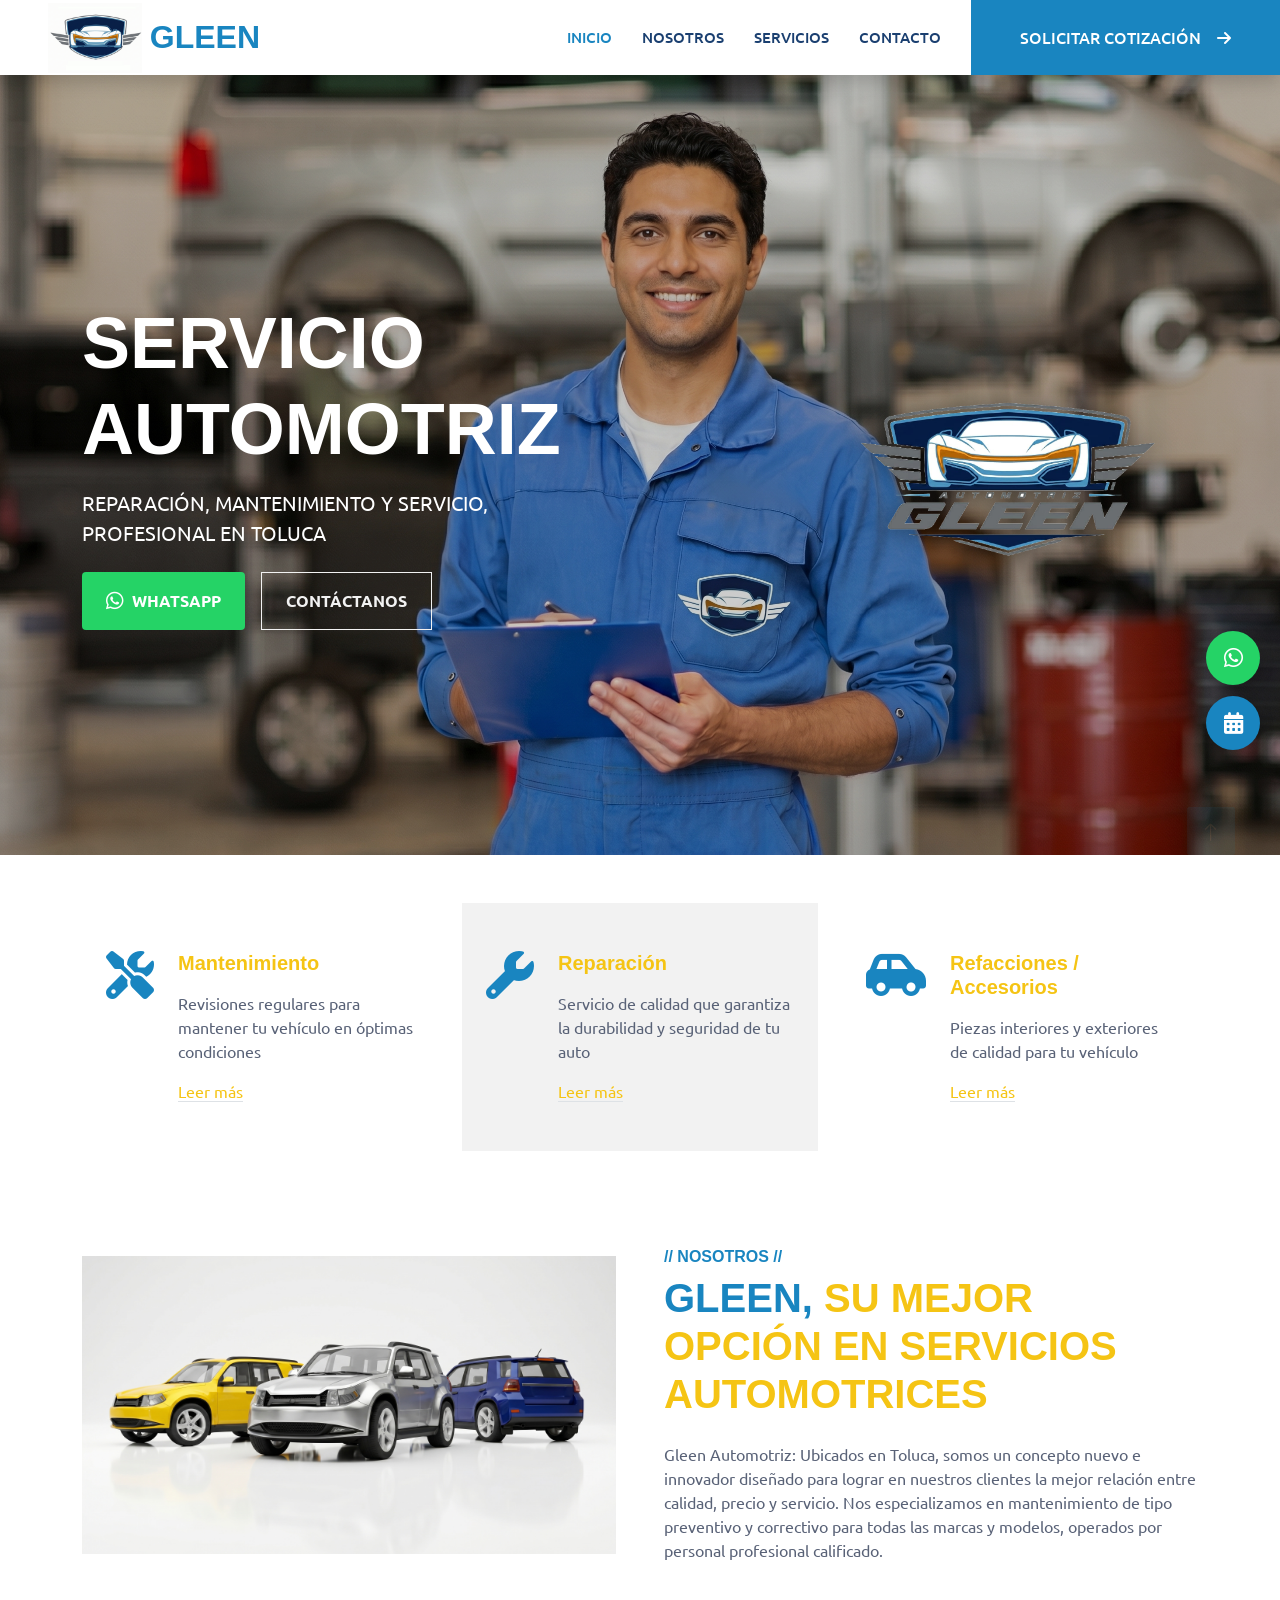
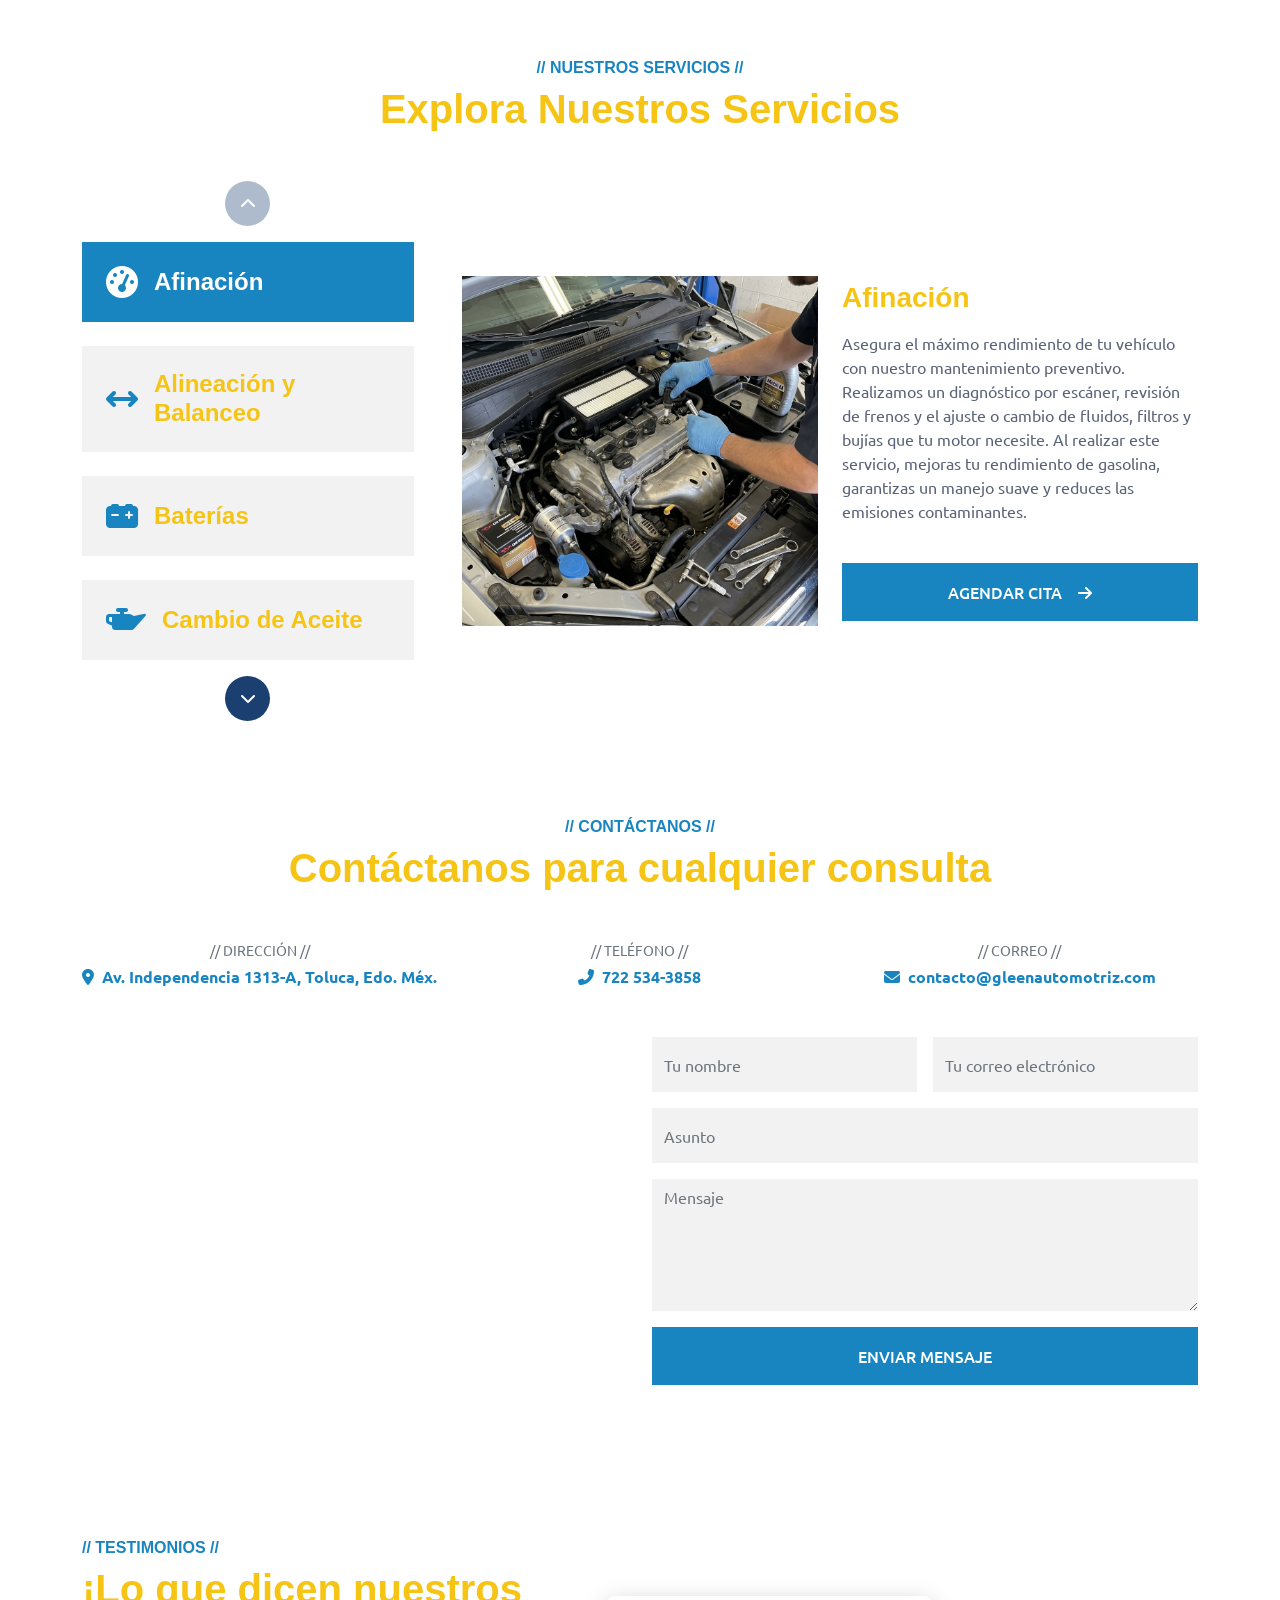
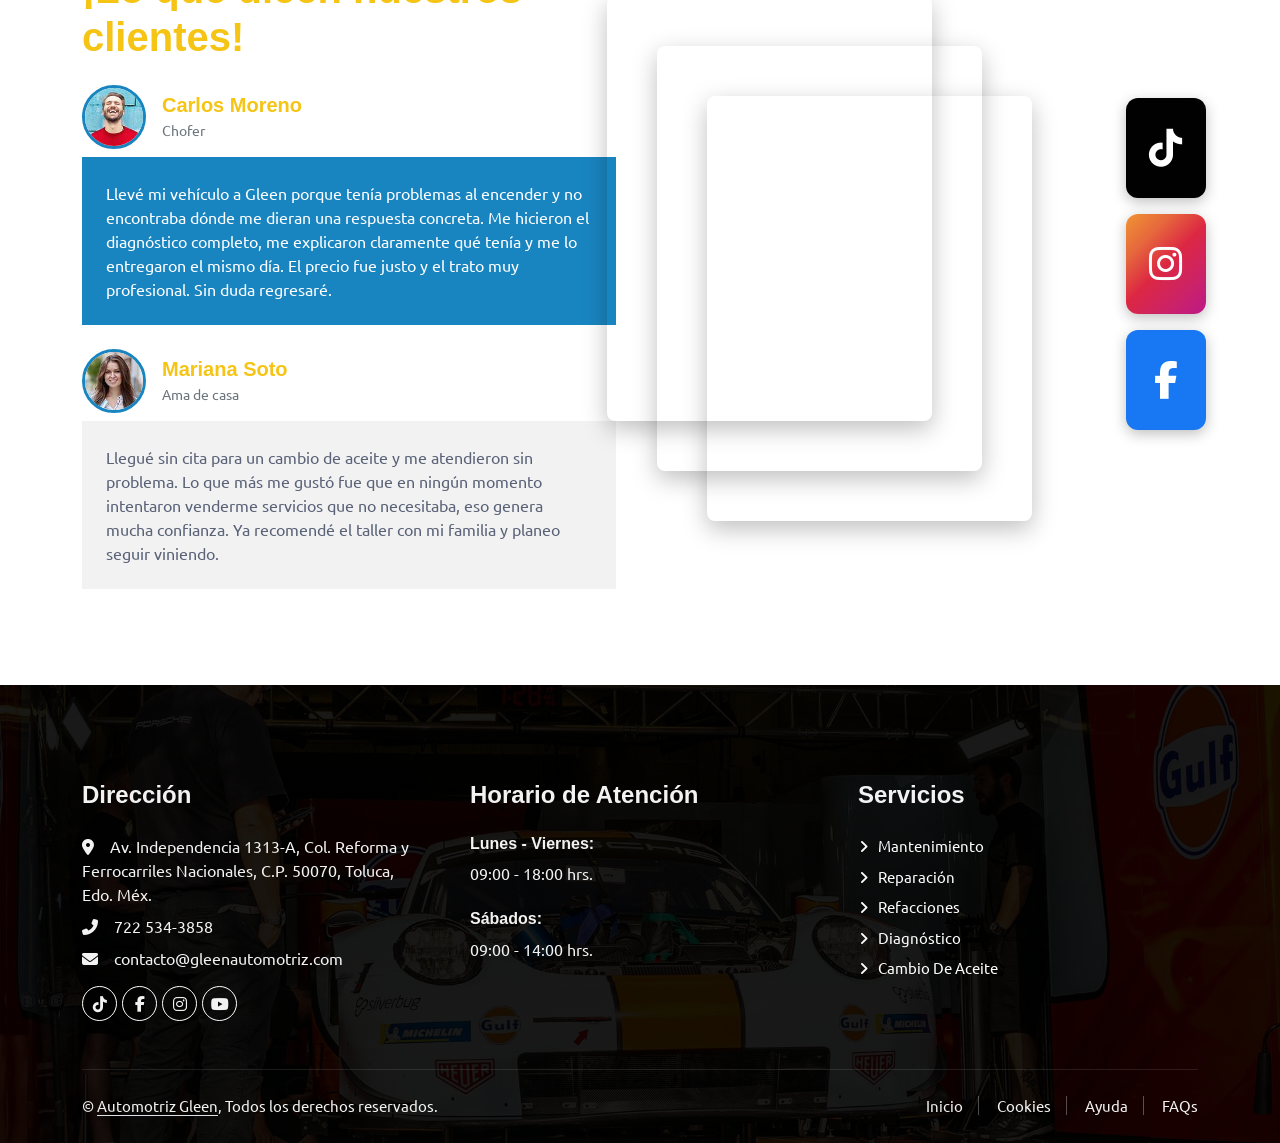
==== commit 36e10d08: "Mejoras de UX, assets organizados y limpieza general - Botones de WhatsApp (hero y flotante) ahora a" ====
--- a/index.html
+++ b/index.html
@@ -3,13 +3,13 @@
 
 <head>
     <meta charset="utf-8">
-    <title>Automotriz Gleen - Servicio Automotriz en Toluca</title>
+    <title>Automotriz Gleen</title>
     <meta content="width=device-width, initial-scale=1.0" name="viewport">
     <meta content="taller mecánico, servicio automotriz, reparación autos, Toluca" name="keywords">
     <meta content="Servicio automotriz en Toluca - reparación, mantenimiento y servicio profesional" name="description">
 
     <!-- Favicon -->
-    <link href="img/favicon.ico" rel="icon">
+    <link href="img/logobarra.jpg" rel="icon" type="image/jpeg">
 
     <!-- Google Web Fonts -->
     <link rel="preconnect" href="https://fonts.googleapis.com">
@@ -36,7 +36,7 @@
     <!-- Spinner Start -->
     <div id="spinner" class="show bg-white position-fixed translate-middle w-100 vh-100 top-50 start-50 d-flex align-items-center justify-content-center">
         <div class="spinner-border text-primary" style="width: 3rem; height: 3rem;" role="status">
-            <span class="sr-only">Loading...</span>
+            <span class="sr-only">Cargando...</span>
         </div>
     </div>
     <!-- Spinner End -->
@@ -45,28 +45,19 @@
     <!-- Navbar Start -->
     <nav class="navbar navbar-expand-lg bg-white navbar-light shadow sticky-top p-0">
         <a href="index.html" class="navbar-brand d-flex align-items-center px-4 px-lg-5">
-            <h2 class="m-0 text-primary"><i class="fa fa-car me-3"></i>CarServ</h2>
+            <img src="img/logobarra.jpg" alt="Automotriz Gleen" class="me-2" style="height: 70px;"><h2 class="m-0 text-primary">GLEEN</h2>
         </a>
         <button type="button" class="navbar-toggler me-4" data-bs-toggle="collapse" data-bs-target="#navbarCollapse">
             <span class="navbar-toggler-icon"></span>
         </button>
         <div class="collapse navbar-collapse" id="navbarCollapse">
             <div class="navbar-nav ms-auto p-4 p-lg-0">
-                <a href="index.html" class="nav-item nav-link active">Home</a>
-                <a href="about.html" class="nav-item nav-link">About</a>
-                <a href="service.html" class="nav-item nav-link">Services</a>
-                <div class="nav-item dropdown">
-                    <a href="#" class="nav-link dropdown-toggle" data-bs-toggle="dropdown">Pages</a>
-                    <div class="dropdown-menu fade-up m-0">
-                        <a href="booking.html" class="dropdown-item">Booking</a>
-                        <a href="team.html" class="dropdown-item">Technicians</a>
-                        <a href="testimonial.html" class="dropdown-item">Testimonial</a>
-                        <a href="404.html" class="dropdown-item">404 Page</a>
-                    </div>
-                </div>
-                <a href="contact.html" class="nav-item nav-link">Contact</a>
-            </div>
-            <a href="" class="btn btn-primary py-4 px-lg-5 d-none d-lg-block">Get A Quote<i class="fa fa-arrow-right ms-3"></i></a>
+                <a href="#inicio" class="nav-item nav-link active">Inicio</a>
+                <a href="#nosotros" class="nav-item nav-link">Nosotros</a>
+                <a href="#servicios" class="nav-item nav-link">Servicios</a>
+                <a href="#contacto" class="nav-item nav-link">Contacto</a>
+            </div>
+            <a href="#" data-bs-toggle="modal" data-bs-target="#modalCotizacion" class="btn btn-primary py-4 px-lg-5 d-none d-lg-block">Solicitar Cotización<i class="fa fa-arrow-right ms-3"></i></a>
         </div>
     </nav>
     <!-- Navbar End -->
@@ -78,7 +69,7 @@
         - img/hero-bg.jpg  → Foto del mecánico en taller (fondo del hero). Actualmente usa carousel-bg-1.jpg como placeholder.
         - img/logo-gleen.png → Badge/escudo "AUTOMOTRIZ GLEEN" (esquina inferior derecha del hero).
     -->
-    <div class="hero-section">
+    <div class="hero-section" id="inicio">
         <div class="container position-relative z-1">
             <div class="row align-items-center min-vh-hero">
                 <div class="col-lg-7 col-12">
@@ -89,14 +80,14 @@
                         REPARACIÓN, MANTENIMIENTO Y SERVICIO,<br>PROFESIONAL EN TOLUCA
                     </p>
                     <div class="d-flex flex-wrap gap-3 animated slideInDown">
-                        <a href="" class="btn btn-whatsapp py-3 px-4 d-flex align-items-center gap-2">
+                        <a href="https://wa.me/527225343858" target="_blank" rel="noopener" class="btn btn-whatsapp py-3 px-4 d-flex align-items-center gap-2">
                             <i class="fab fa-whatsapp fs-5"></i> WhatsApp
                         </a>
-                        <a href="" class="btn btn-outline-light py-3 px-4 fw-bold">CONTÁCTANOS</a>
+                        <a href="#contacto" class="btn btn-outline-light py-3 px-4 fw-bold">CONTÁCTANOS</a>
                     </div>
                 </div>
                 <div class="col-lg-5 d-none d-lg-flex justify-content-end align-items-end">
-                    <img src="img/logo-gleen.png" alt="Automotriz Gleen" class="hero-logo">
+                    <img src="img/logofull.png" alt="Automotriz Gleen" class="hero-logo">
                 </div>
             </div>
         </div>
@@ -145,15 +136,14 @@
 
 
     <!-- About Start -->
-    <div class="container-xxl py-5">
+    <div class="container-xxl py-5" id="nosotros">
         <div class="container">
             <div class="row g-5 align-items-center">
                 <div class="col-lg-6 wow fadeInLeft" data-wow-delay="0.1s">
-                    <!-- ASSET PENDIENTE: reemplazar img/about.jpg con img/about-cars.jpg cuando esté disponible -->
-                    <img class="img-fluid w-100 rounded" src="img/about.jpg" style="object-fit: cover; max-height: 380px;" alt="Gleen Automotriz — flota de vehículos">
+                    <img class="img-fluid w-100 rounded" src="img/about-cars.jpg" style="object-fit: cover; max-height: 380px;" alt="Gleen Automotriz — flota de vehículos">
                 </div>
                 <div class="col-lg-6 wow fadeInRight" data-wow-delay="0.1s">
-                    <h6 class="text-primary text-uppercase">// About Us //</h6>
+                    <h6 class="text-primary text-uppercase">// Nosotros //</h6>
                     <h1 class="mb-4 text-uppercase"><span class="text-primary">Gleen,</span> su mejor opción en servicios automotrices</h1>
                     <p class="mb-0">Gleen Automotriz: Ubicados en Toluca, somos un concepto nuevo e innovador diseñado para lograr en nuestros clientes la mejor relación entre calidad, precio y servicio. Nos especializamos en mantenimiento de tipo preventivo y correctivo para todas las marcas y modelos, operados por personal profesional calificado.</p>
                 </div>
@@ -164,11 +154,11 @@
 
 
     <!-- Services Start -->
-    <div class="container-xxl service py-5">
+    <div class="container-xxl service py-5" id="servicios">
         <div class="container">
             <div class="text-center wow fadeInUp" data-wow-delay="0.1s">
                 <h6 class="text-primary text-uppercase">// Nuestros Servicios //</h6>
-                <h1 class="mb-5">Explore Our Services</h1>
+                <h1 class="mb-5">Explora Nuestros Servicios</h1>
             </div>
             <div class="row g-4 align-items-center wow fadeInUp" data-wow-delay="0.3s">
                 <div class="col-lg-4">
@@ -227,13 +217,13 @@
                             <div class="row g-4">
                                 <div class="col-md-6" style="min-height: 350px;">
                                     <div class="position-relative h-100">
-                                        <img class="position-absolute img-fluid w-100 h-100" src="img/service-1.jpg" style="object-fit: cover;" alt="Afinación">
+                                        <img class="position-absolute img-fluid w-100 h-100" src="img/service-afinacion.jpg" style="object-fit: cover;" alt="Afinación">
                                     </div>
                                 </div>
                                 <div class="col-md-6">
                                     <h3 class="mb-3">Afinación</h3>
                                     <p class="mb-4">Asegura el máximo rendimiento de tu vehículo con nuestro mantenimiento preventivo. Realizamos un diagnóstico por escáner, revisión de frenos y el ajuste o cambio de fluidos, filtros y bujías que tu motor necesite. Al realizar este servicio, mejoras tu rendimiento de gasolina, garantizas un manejo suave y reduces las emisiones contaminantes.</p>
-                                    <a href="booking.html" class="btn btn-primary py-3 px-5 mt-3">Agendar cita<i class="fa fa-arrow-right ms-3"></i></a>
+                                    <a href="#contacto" class="btn btn-primary py-3 px-5 mt-3">Agendar cita<i class="fa fa-arrow-right ms-3"></i></a>
                                 </div>
                             </div>
                         </div>
@@ -241,13 +231,13 @@
                             <div class="row g-4">
                                 <div class="col-md-6" style="min-height: 350px;">
                                     <div class="position-relative h-100">
-                                        <img class="position-absolute img-fluid w-100 h-100" src="img/service-2.jpg" style="object-fit: cover;" alt="Alineación y Balanceo">
+                                        <img class="position-absolute img-fluid w-100 h-100" src="img/service-alineacion-balanceo.jpg" style="object-fit: cover;" alt="Alineación y Balanceo">
                                     </div>
                                 </div>
                                 <div class="col-md-6">
                                     <h3 class="mb-3">Alineación y Balanceo</h3>
                                     <p class="mb-4">Inspección y diagnóstico general de llantas, rines y los componentes de la suspensión y la dirección, alineación y balanceo de las ruedas por computadora. Se minimiza la vibración del auto y el jaloneo hacia los lados, las llantas giran con mayor libertad, desacelera el desgaste de las llantas y mejora la comodidad al manejar.</p>
-                                    <a href="booking.html" class="btn btn-primary py-3 px-5 mt-3">Agendar cita<i class="fa fa-arrow-right ms-3"></i></a>
+                                    <a href="#contacto" class="btn btn-primary py-3 px-5 mt-3">Agendar cita<i class="fa fa-arrow-right ms-3"></i></a>
                                 </div>
                             </div>
                         </div>
@@ -255,13 +245,13 @@
                             <div class="row g-4">
                                 <div class="col-md-6" style="min-height: 350px;">
                                     <div class="position-relative h-100">
-                                        <img class="position-absolute img-fluid w-100 h-100" src="img/service-3.jpg" style="object-fit: cover;" alt="Baterías">
+                                        <img class="position-absolute img-fluid w-100 h-100" src="img/service-baterias.jpg" style="object-fit: cover;" alt="Baterías">
                                     </div>
                                 </div>
                                 <div class="col-md-6">
                                     <h3 class="mb-3">Baterías</h3>
                                     <p class="mb-4">Revisión y diagnóstico de la batería. La batería del auto es un elemento que se encarga de brindar energía eléctrica para que pueda encenderse y utilizar todos los componentes eléctricos en su interior.</p>
-                                    <a href="booking.html" class="btn btn-primary py-3 px-5 mt-3">Agendar cita<i class="fa fa-arrow-right ms-3"></i></a>
+                                    <a href="#contacto" class="btn btn-primary py-3 px-5 mt-3">Agendar cita<i class="fa fa-arrow-right ms-3"></i></a>
                                 </div>
                             </div>
                         </div>
@@ -269,13 +259,13 @@
                             <div class="row g-4">
                                 <div class="col-md-6" style="min-height: 350px;">
                                     <div class="position-relative h-100">
-                                        <img class="position-absolute img-fluid w-100 h-100" src="img/service-4.jpg" style="object-fit: cover;" alt="Cambio de Aceite">
+                                        <img class="position-absolute img-fluid w-100 h-100" src="img/service-cambio-aceite.jpg" style="object-fit: cover;" alt="Cambio de Aceite">
                                     </div>
                                 </div>
                                 <div class="col-md-6">
                                     <h3 class="mb-3">Cambio de Aceite</h3>
                                     <p class="mb-4">Cambiamos el aceite del motor y el filtro con los productos y las especificaciones que recomienda el fabricante de tu vehículo. Revisamos y rellenamos los demás niveles de fluidos e inspeccionamos posibles fugas. Un cambio de aceite a tiempo lubrica y protege el motor, reduce el desgaste de sus piezas, mejora el rendimiento de combustible y alarga la vida útil de tu auto.</p>
-                                    <a href="booking.html" class="btn btn-primary py-3 px-5 mt-3">Agendar cita<i class="fa fa-arrow-right ms-3"></i></a>
+                                    <a href="#contacto" class="btn btn-primary py-3 px-5 mt-3">Agendar cita<i class="fa fa-arrow-right ms-3"></i></a>
                                 </div>
                             </div>
                         </div>
@@ -283,13 +273,13 @@
                             <div class="row g-4">
                                 <div class="col-md-6" style="min-height: 350px;">
                                     <div class="position-relative h-100">
-                                        <img class="position-absolute img-fluid w-100 h-100" src="img/service-1.jpg" style="object-fit: cover;" alt="Dirección Hidráulica">
+                                        <img class="position-absolute img-fluid w-100 h-100" src="img/service-direccion-hidraulica.jpg" style="object-fit: cover;" alt="Dirección Hidráulica">
                                     </div>
                                 </div>
                                 <div class="col-md-6">
                                     <h3 class="mb-3">Dirección Hidráulica</h3>
                                     <p class="mb-4">Cambio de aceite del sistema de dirección, revisión de los sistemas hidráulicos y revisión de los sistemas mecánicos.</p>
-                                    <a href="booking.html" class="btn btn-primary py-3 px-5 mt-3">Agendar cita<i class="fa fa-arrow-right ms-3"></i></a>
+                                    <a href="#contacto" class="btn btn-primary py-3 px-5 mt-3">Agendar cita<i class="fa fa-arrow-right ms-3"></i></a>
                                 </div>
                             </div>
                         </div>
@@ -297,13 +287,13 @@
                             <div class="row g-4">
                                 <div class="col-md-6" style="min-height: 350px;">
                                     <div class="position-relative h-100">
-                                        <img class="position-absolute img-fluid w-100 h-100" src="img/service-2.jpg" style="object-fit: cover;" alt="Frenos">
+                                        <img class="position-absolute img-fluid w-100 h-100" src="img/service-frenos.jpg" style="object-fit: cover;" alt="Frenos">
                                     </div>
                                 </div>
                                 <div class="col-md-6">
                                     <h3 class="mb-3">Frenos</h3>
                                     <p class="mb-4">Inspección del pedal, booster, cilindro maestro y líquido de frenos; diagnóstico de la vida útil de los frenos, incluyendo balatas, zapatas, discos y tambores; ajuste de balatas, limpieza de residuos y polvo en piezas mecánicas, diagnóstico del estado del líquido de frenos e inspección y diagnóstico de componentes adyacentes: suspensión, amortiguadores, eje motriz, cubrepolvos y flechas.</p>
-                                    <a href="booking.html" class="btn btn-primary py-3 px-5 mt-3">Agendar cita<i class="fa fa-arrow-right ms-3"></i></a>
+                                    <a href="#contacto" class="btn btn-primary py-3 px-5 mt-3">Agendar cita<i class="fa fa-arrow-right ms-3"></i></a>
                                 </div>
                             </div>
                         </div>
@@ -311,13 +301,13 @@
                             <div class="row g-4">
                                 <div class="col-md-6" style="min-height: 350px;">
                                     <div class="position-relative h-100">
-                                        <img class="position-absolute img-fluid w-100 h-100" src="img/service-3.jpg" style="object-fit: cover;" alt="Sistema de Enfriamiento">
+                                        <img class="position-absolute img-fluid w-100 h-100" src="img/service-sistema-enfriamiento.jpg" style="object-fit: cover;" alt="Sistema de Enfriamiento">
                                     </div>
                                 </div>
                                 <div class="col-md-6">
                                     <h3 class="mb-3">Sistema de Enfriamiento</h3>
                                     <p class="mb-4">Diagnóstico electrónico del sistema eléctrico, limpieza del sistema, inspección de mangueras, bandas, sensores, bulbos de temperatura y bomba de agua, relleno de anticongelante bajo especificaciones del fabricante.</p>
-                                    <a href="booking.html" class="btn btn-primary py-3 px-5 mt-3">Agendar cita<i class="fa fa-arrow-right ms-3"></i></a>
+                                    <a href="#contacto" class="btn btn-primary py-3 px-5 mt-3">Agendar cita<i class="fa fa-arrow-right ms-3"></i></a>
                                 </div>
                             </div>
                         </div>
@@ -325,13 +315,13 @@
                             <div class="row g-4">
                                 <div class="col-md-6" style="min-height: 350px;">
                                     <div class="position-relative h-100">
-                                        <img class="position-absolute img-fluid w-100 h-100" src="img/service-4.jpg" style="object-fit: cover;" alt="Suspensión">
+                                        <img class="position-absolute img-fluid w-100 h-100" src="img/service-suspension.jpg" style="object-fit: cover;" alt="Suspensión">
                                     </div>
                                 </div>
                                 <div class="col-md-6">
                                     <h3 class="mb-3">Suspensión</h3>
                                     <p class="mb-4">Revisión del buen funcionamiento de toda la suspensión, inspección de amortiguadores y dictamen sobre su vida útil, ajustes de piezas en caso de ser necesario y cambio de piezas de la mejor calidad.</p>
-                                    <a href="booking.html" class="btn btn-primary py-3 px-5 mt-3">Agendar cita<i class="fa fa-arrow-right ms-3"></i></a>
+                                    <a href="#contacto" class="btn btn-primary py-3 px-5 mt-3">Agendar cita<i class="fa fa-arrow-right ms-3"></i></a>
                                 </div>
                             </div>
                         </div>
@@ -345,7 +335,7 @@
                                 <div class="col-md-6">
                                     <h3 class="mb-3">Diagnóstico por Escáner</h3>
                                     <p class="mb-4">Localiza el origen de cualquier problema en tu vehículo con precisión tecnológica. Escaneamos todos los sistemas y computadoras de tu auto para entregarte un diagnóstico general por escrito y realizar el borrado de códigos de falla si es necesario. Recuerda: el escáner es nuestra mejor herramienta para saber exactamente dónde trabajar, garantizando así que inviertas solo en las reparaciones que tu auto realmente necesita.</p>
-                                    <a href="booking.html" class="btn btn-primary py-3 px-5 mt-3">Agendar cita<i class="fa fa-arrow-right ms-3"></i></a>
+                                    <a href="#contacto" class="btn btn-primary py-3 px-5 mt-3">Agendar cita<i class="fa fa-arrow-right ms-3"></i></a>
                                 </div>
                             </div>
                         </div>
@@ -360,11 +350,11 @@
 
 
     <!-- Contact Start -->
-    <div class="container-xxl py-5">
+    <div class="container-xxl py-5" id="contacto">
         <div class="container">
             <div class="text-center wow fadeInUp" data-wow-delay="0.1s">
                 <h6 class="text-primary text-uppercase">// Contáctanos //</h6>
-                <h1 class="mb-5">Contact For Any Query</h1>
+                <h1 class="mb-5">Contáctanos para cualquier consulta</h1>
             </div>
             <div class="row g-4 mb-5 wow fadeInUp" data-wow-delay="0.1s">
                 <div class="col-md-4 text-center">
@@ -420,29 +410,29 @@
             <div class="row g-5 align-items-center">
                 <!-- Columna izquierda: testimonios -->
                 <div class="col-lg-6">
-                    <h6 class="text-primary text-uppercase">// Testimonial //</h6>
-                    <h1 class="mb-4">Our Clients Say!</h1>
+                    <h6 class="text-primary text-uppercase">// Testimonios //</h6>
+                    <h1 class="mb-4">¡Lo que dicen nuestros clientes!</h1>
                     <!-- Testimonio 1 - fondo primario -->
+                    <div class="d-flex align-items-center mb-2">
+                        <img class="rounded-circle flex-shrink-0" src="img/testimonial-2.jpg" style="width:64px;height:64px;object-fit:cover;border:3px solid var(--primary);" alt="">
+                        <div class="ms-3">
+                            <h5 class="mb-0">Carlos Moreno</h5>
+                            <small class="text-muted">Chofer</small>
+                        </div>
+                    </div>
+                    <div class="bg-primary text-white p-4 rounded mb-4">
+                        <p class="mb-0">Llevé mi vehículo a Gleen porque tenía problemas al encender y no encontraba dónde me dieran una respuesta concreta. Me hicieron el diagnóstico completo, me explicaron claramente qué tenía y me lo entregaron el mismo día. El precio fue justo y el trato muy profesional. Sin duda regresaré.</p>
+                    </div>
+                    <!-- Testimonio 2 - fondo claro -->
                     <div class="d-flex align-items-center mb-2">
                         <img class="rounded-circle flex-shrink-0" src="img/testimonial-1.jpg" style="width:64px;height:64px;object-fit:cover;border:3px solid var(--primary);" alt="">
                         <div class="ms-3">
-                            <h5 class="mb-0">Client Name</h5>
-                            <small class="text-muted">Profession</small>
-                        </div>
-                    </div>
-                    <div class="bg-primary text-white p-4 rounded mb-4">
-                        <p class="mb-0">Tempor erat elitr rebum at clita. Diam dolor diam ipsum sit diam amet diam et eos. Clita erat ipsum et lorem et sit.</p>
-                    </div>
-                    <!-- Testimonio 2 - fondo claro -->
-                    <div class="d-flex align-items-center mb-2">
-                        <img class="rounded-circle flex-shrink-0" src="img/testimonial-2.jpg" style="width:64px;height:64px;object-fit:cover;border:3px solid var(--primary);" alt="">
-                        <div class="ms-3">
-                            <h5 class="mb-0">Client Name</h5>
-                            <small class="text-muted">Profession</small>
+                            <h5 class="mb-0">Mariana Soto</h5>
+                            <small class="text-muted">Ama de casa</small>
                         </div>
                     </div>
                     <div class="bg-light p-4 rounded">
-                        <p class="mb-0">Tempor erat elitr rebum at clita. Diam dolor diam ipsum sit diam amet diam et eos. Clita erat ipsum et lorem et sit.</p>
+                        <p class="mb-0">Llegué sin cita para un cambio de aceite y me atendieron sin problema. Lo que más me gustó fue que en ningún momento intentaron venderme servicios que no necesitaba, eso genera mucha confianza. Ya recomendé el taller con mi familia y planeo seguir viniendo.</p>
                     </div>
                 </div>
                 <!-- Columna derecha: imágenes apiladas + redes sociales -->
@@ -452,9 +442,15 @@
                     <!-- img/gleen-galeria-2.png — imagen del medio del stack -->
                     <!-- img/gleen-galeria-3.png — imagen inferior (fondo del stack) -->
                     <div class="testimonial-img-stack">
-                        <img src="img/gleen-galeria-3.png" class="stack-img stack-img--back" alt="Gleen galería 3">
-                        <img src="img/gleen-galeria-2.png" class="stack-img stack-img--mid" alt="Gleen galería 2">
-                        <img src="img/gleen-galeria-1.png" class="stack-img stack-img--front" alt="Gleen galería 1">
+                        <video class="stack-img stack-img--back" autoplay muted loop playsinline>
+                            <source src="videos/3.mp4" type="video/mp4">
+                        </video>
+                        <video class="stack-img stack-img--mid" autoplay muted loop playsinline>
+                            <source src="videos/2.mp4" type="video/mp4">
+                        </video>
+                        <video class="stack-img stack-img--front" autoplay muted loop playsinline>
+                            <source src="videos/1.mp4" type="video/mp4">
+                        </video>
                     </div>
                     <!-- Iconos de redes sociales estáticos -->
                     <div class="d-flex flex-column gap-3">
@@ -473,7 +469,7 @@
     <div class="container-fluid bg-dark text-light footer pt-5 mt-5 wow fadeIn" data-wow-delay="0.1s">
         <div class="container py-5">
             <div class="row g-5">
-                <div class="col-lg-3 col-md-6">
+                <div class="col-lg-4 col-md-6">
                     <h4 class="text-light mb-4">Dirección</h4>
                     <p class="mb-2"><i class="fa fa-map-marker-alt me-3"></i>Av. Independencia 1313-A, Col. Reforma y Ferrocarriles Nacionales, C.P. 50070, Toluca, Edo. Méx.</p>
                     <p class="mb-2"><i class="fa fa-phone-alt me-3"></i>722 534-3858</p>
@@ -485,14 +481,14 @@
                         <a class="btn btn-outline-light btn-social" href=""><i class="fab fa-youtube"></i></a>
                     </div>
                 </div>
-                <div class="col-lg-3 col-md-6">
+                <div class="col-lg-4 col-md-6">
                     <h4 class="text-light mb-4">Horario de Atención</h4>
                     <h6 class="text-light">Lunes - Viernes:</h6>
                     <p class="mb-4">09:00 - 18:00 hrs.</p>
                     <h6 class="text-light">Sábados:</h6>
                     <p class="mb-0">09:00 - 14:00 hrs.</p>
                 </div>
-                <div class="col-lg-3 col-md-6">
+                <div class="col-lg-4 col-md-6">
                     <h4 class="text-light mb-4">Servicios</h4>
                     <a class="btn btn-link" href="">Mantenimiento</a>
                     <a class="btn btn-link" href="">Reparación</a>
@@ -500,14 +496,6 @@
                     <a class="btn btn-link" href="">Diagnóstico</a>
                     <a class="btn btn-link" href="">Cambio de Aceite</a>
                 </div>
-                <div class="col-lg-3 col-md-6">
-                    <h4 class="text-light mb-4">Newsletter</h4>
-                    <p>Recibe noticias y promociones de Automotriz Gleen.</p>
-                    <div class="position-relative mx-auto" style="max-width: 400px;">
-                        <input class="form-control border-0 w-100 py-3 ps-4 pe-5" type="text" placeholder="Tu correo electrónico">
-                        <button type="button" class="btn btn-primary py-2 position-absolute top-0 end-0 mt-2 me-2">Suscribir</button>
-                    </div>
-                </div>
             </div>
         </div>
         <div class="container">
@@ -518,7 +506,7 @@
                     </div>
                     <div class="col-md-6 text-center text-md-end">
                         <div class="footer-menu">
-                            <a href="">Inicio</a>
+                            <a href="#inicio">Inicio</a>
                             <a href="">Cookies</a>
                             <a href="">Ayuda</a>
                             <a href="">FAQs</a>
@@ -532,7 +520,7 @@
 
 
     <!-- Floating Buttons Start -->
-    <a href="" class="btn-float-whatsapp" title="WhatsApp">
+    <a href="https://wa.me/527225343858" target="_blank" rel="noopener" class="btn-float-whatsapp" title="WhatsApp">
         <i class="fab fa-whatsapp"></i>
     </a>
     <a href="" class="btn-float-appointment" title="Agendar cita">
@@ -559,6 +547,157 @@
 
     <!-- Template Javascript -->
     <script src="js/main.js"></script>
+
+    <!-- Modal Solicitar Cotización -->
+    <div class="modal fade" id="modalCotizacion" tabindex="-1" aria-labelledby="modalCotizacionLabel" aria-hidden="true">
+        <div class="modal-dialog modal-lg modal-dialog-centered">
+            <div class="modal-content border-0 shadow">
+                <div class="modal-header bg-primary text-white">
+                    <h5 class="modal-title fw-bold" id="modalCotizacionLabel">
+                        Solicitar Cotización
+                    </h5>
+                    <button type="button" class="btn-close btn-close-white" data-bs-dismiss="modal" aria-label="Cerrar"></button>
+                </div>
+                <div class="modal-body p-4">
+                    <p class="text-muted mb-4">Completa el formulario y se abrirá tu cliente de correo con la solicitud lista para enviar a <strong>contacto@gleenautomotriz.com</strong>.</p>
+                    <form id="formCotizacion" novalidate>
+                        <div class="row g-3">
+                            <div class="col-md-6">
+                                <label class="form-label fw-semibold">Nombre completo <span class="text-danger">*</span></label>
+                                <input type="text" id="cot-nombre" class="form-control border-0 bg-light" placeholder="Tu nombre" style="height:50px;" required>
+                            </div>
+                            <div class="col-md-6">
+                                <label class="form-label fw-semibold">Teléfono de contacto <span class="text-danger">*</span></label>
+                                <input type="tel" id="cot-telefono" class="form-control border-0 bg-light" placeholder="722 000-0000" style="height:50px;" required>
+                            </div>
+                            <div class="col-12">
+                                <label class="form-label fw-semibold">Correo electrónico (para responderte)</label>
+                                <input type="email" id="cot-correo" class="form-control border-0 bg-light" placeholder="tucorreo@ejemplo.com" style="height:50px;">
+                            </div>
+                            <div class="col-md-6">
+                                <label class="form-label fw-semibold">Vehículo (marca y modelo) <span class="text-danger">*</span></label>
+                                <input type="text" id="cot-vehiculo" class="form-control border-0 bg-light" placeholder="Ej. Nissan Versa" style="height:50px;" required>
+                            </div>
+                            <div class="col-md-6">
+                                <label class="form-label fw-semibold">Año del vehículo</label>
+                                <input type="number" id="cot-anio" class="form-control border-0 bg-light" placeholder="Ej. 2018" min="1960" max="2030" style="height:50px;">
+                            </div>
+                            <div class="col-12">
+                                <label class="form-label fw-semibold">Servicio requerido <span class="text-danger">*</span></label>
+                                <select id="cot-servicio" class="form-select border-0 bg-light" style="height:50px;" required>
+                                    <option value="" disabled selected>Selecciona un servicio</option>
+                                    <option>Afinación de motor</option>
+                                    <option>Alineación y balanceo</option>
+                                    <option>Baterías</option>
+                                    <option>Cambio de aceite</option>
+                                    <option>Dirección hidráulica</option>
+                                    <option>Frenos</option>
+                                    <option>Sistema de enfriamiento</option>
+                                    <option>Suspensión</option>
+                                    <option>Diagnóstico por escáner</option>
+                                    <option>Otro / No sé</option>
+                                </select>
+                            </div>
+                            <div class="col-12">
+                                <label class="form-label fw-semibold">Descripción del problema o detalles adicionales</label>
+                                <textarea id="cot-detalles" class="form-control border-0 bg-light" rows="4" placeholder="Describe brevemente qué le pasa a tu vehículo o cualquier detalle que nos ayude a cotizar mejor..."></textarea>
+                            </div>
+                        </div>
+                        <div id="cot-error" class="alert alert-danger mt-3 d-none">Por favor completa los campos obligatorios (*).</div>
+                    </form>
+                </div>
+                <div class="modal-footer border-0 px-4 pb-4">
+                    <button type="button" class="btn btn-outline-secondary px-4" data-bs-dismiss="modal">Cancelar</button>
+                    <button type="button" class="btn btn-primary px-5" id="btnEnviarCotizacion">
+                        <i class="fa fa-envelope me-2"></i>Enviar Cotización
+                    </button>
+                </div>
+            </div>
+        </div>
+    </div>
+    <!-- Fin Modal Solicitar Cotización -->
+
+    <!-- Modal Cotización: abrir cliente de correo con plantilla -->
+    <script>
+    document.getElementById('btnEnviarCotizacion').addEventListener('click', function () {
+        var nombre   = document.getElementById('cot-nombre').value.trim();
+        var telefono = document.getElementById('cot-telefono').value.trim();
+        var correo   = document.getElementById('cot-correo').value.trim();
+        var vehiculo = document.getElementById('cot-vehiculo').value.trim();
+        var anio     = document.getElementById('cot-anio').value.trim();
+        var servicio = document.getElementById('cot-servicio').value;
+        var detalles = document.getElementById('cot-detalles').value.trim();
+        var error    = document.getElementById('cot-error');
+
+        if (!nombre || !telefono || !vehiculo || !servicio) {
+            error.classList.remove('d-none');
+            return;
+        }
+        error.classList.add('d-none');
+
+        var vehiculoCompleto = vehiculo + (anio ? ' (' + anio + ')' : '');
+        var replyTo = correo ? '\nCorreo para responderme: ' + correo : '';
+
+        var asunto = 'Solicitud de cotización – ' + servicio + ' – ' + vehiculoCompleto;
+        var cuerpo =
+            'Hola, equipo de Automotriz Gleen.\n\n' +
+            'Me gustaría solicitar una cotización para el siguiente servicio:\n\n' +
+            'Nombre: ' + nombre + '\n' +
+            'Teléfono: ' + telefono +
+            replyTo + '\n' +
+            'Vehículo: ' + vehiculoCompleto + '\n' +
+            'Servicio requerido: ' + servicio + '\n' +
+            (detalles ? 'Detalles adicionales:\n' + detalles + '\n' : '') +
+            '\nQuedo en espera de su respuesta.\n' +
+            'Saludos.';
+
+        window.location.href =
+            'mailto:contacto@gleenautomotriz.com' +
+            '?subject=' + encodeURIComponent(asunto) +
+            '&body='    + encodeURIComponent(cuerpo);
+
+        bootstrap.Modal.getInstance(document.getElementById('modalCotizacion')).hide();
+    });
+    </script>
+
+    <!-- Stack de videos: rotación en cola cada 3 segundos -->
+    <script>
+    (function () {
+        var stack = document.querySelector('.testimonial-img-stack');
+        if (!stack) return;
+        var busy = false;
+
+        function rotate() {
+            if (busy) return;
+            busy = true;
+
+            var front = stack.querySelector('.stack-img--front');
+            var mid   = stack.querySelector('.stack-img--mid');
+            var back  = stack.querySelector('.stack-img--back');
+
+            // La carta del frente cae inmediatamente debajo de todo
+            // mientras se desliza a la posición trasera
+            front.style.zIndex = '0';
+            mid.style.zIndex   = '3';
+            back.style.zIndex  = '2';
+
+            // Intercambio de clases — la transición CSS anima top y left
+            front.classList.replace('stack-img--front', 'stack-img--back');
+            mid.classList.replace('stack-img--mid',     'stack-img--front');
+            back.classList.replace('stack-img--back',   'stack-img--mid');
+
+            // Una vez terminada la transición, el CSS de las clases toma el control del z-index
+            setTimeout(function () {
+                front.style.zIndex = '';
+                mid.style.zIndex   = '';
+                back.style.zIndex  = '';
+                busy = false;
+            }, 700);
+        }
+
+        setInterval(rotate, 3000);
+    }());
+    </script>
 </body>
 
 </html>
--- a/css/style.css
+++ b/css/style.css
@@ -1,4 +1,14 @@
 /********** Template CSS **********/
+
+html {
+    scroll-behavior: smooth;
+}
+
+/* Compensa la altura del navbar sticky en los saltos de ancla */
+#nosotros, #servicios, #contacto {
+    scroll-margin-top: 88px;
+}
+
 :root {
     --primary: #1985C0;
     --secondary: #F5C414;
@@ -422,11 +432,10 @@
 
 
 /*** Hero Section ***/
-/* ASSET: img/hero-bg.jpg — fondo del hero (foto de mecánico en taller) */
 .hero-section {
     position: relative;
-    min-height: 580px;
-    background-image: url('../img/carousel-bg-1.jpg'); /* placeholder hasta tener hero-bg.jpg */
+    min-height: 780px;
+    background-image: url('../img/hero-bg.jpg');
     background-size: cover;
     background-position: center top;
     display: flex;
@@ -438,7 +447,7 @@
     content: '';
     position: absolute;
     inset: 0;
-    background: rgba(0, 0, 0, .65);
+    background: rgba(0, 0, 0, .2);
 }
 
 .hero-section .container {
@@ -447,8 +456,8 @@
 }
 
 .hero-logo {
-    max-width: 220px;
-    max-height: 220px;
+    max-width: 380px;
+    max-height: 380px;
     object-fit: contain;
     filter: drop-shadow(0 2px 12px rgba(0, 0, 0, .5));
 }
@@ -506,19 +515,21 @@
 /*** Stack de imágenes (sección Testimonial) ***/
 .testimonial-img-stack {
     position: relative;
-    width: 350px;
-    height: 420px;
+    width: 445px;
+    height: 535px;
     flex-shrink: 0;
-    transform: translateX(-40px);
+    transform: translateX(-50px);
 }
 
 .testimonial-img-stack .stack-img {
     position: absolute;
-    width: 250px;
-    height: 330px;
+    width: 325px;
+    height: 425px;
     object-fit: cover;
     border-radius: 8px;
     box-shadow: 0 8px 24px rgba(0, 0, 0, .25);
+    transition: top 0.65s cubic-bezier(0.4, 0, 0.2, 1),
+                left 0.65s cubic-bezier(0.4, 0, 0.2, 1);
 }
 
 /* Las tres cartas tienen la misma orientación,
@@ -530,14 +541,14 @@
 }
 
 .stack-img--mid {
-    top: 40px;
-    left: 40px;
+    top: 50px;
+    left: 50px;
     z-index: 2;
 }
 
 .stack-img--front {
-    top: 80px;
-    left: 80px;
+    top: 100px;
+    left: 100px;
     z-index: 3;
 }
 
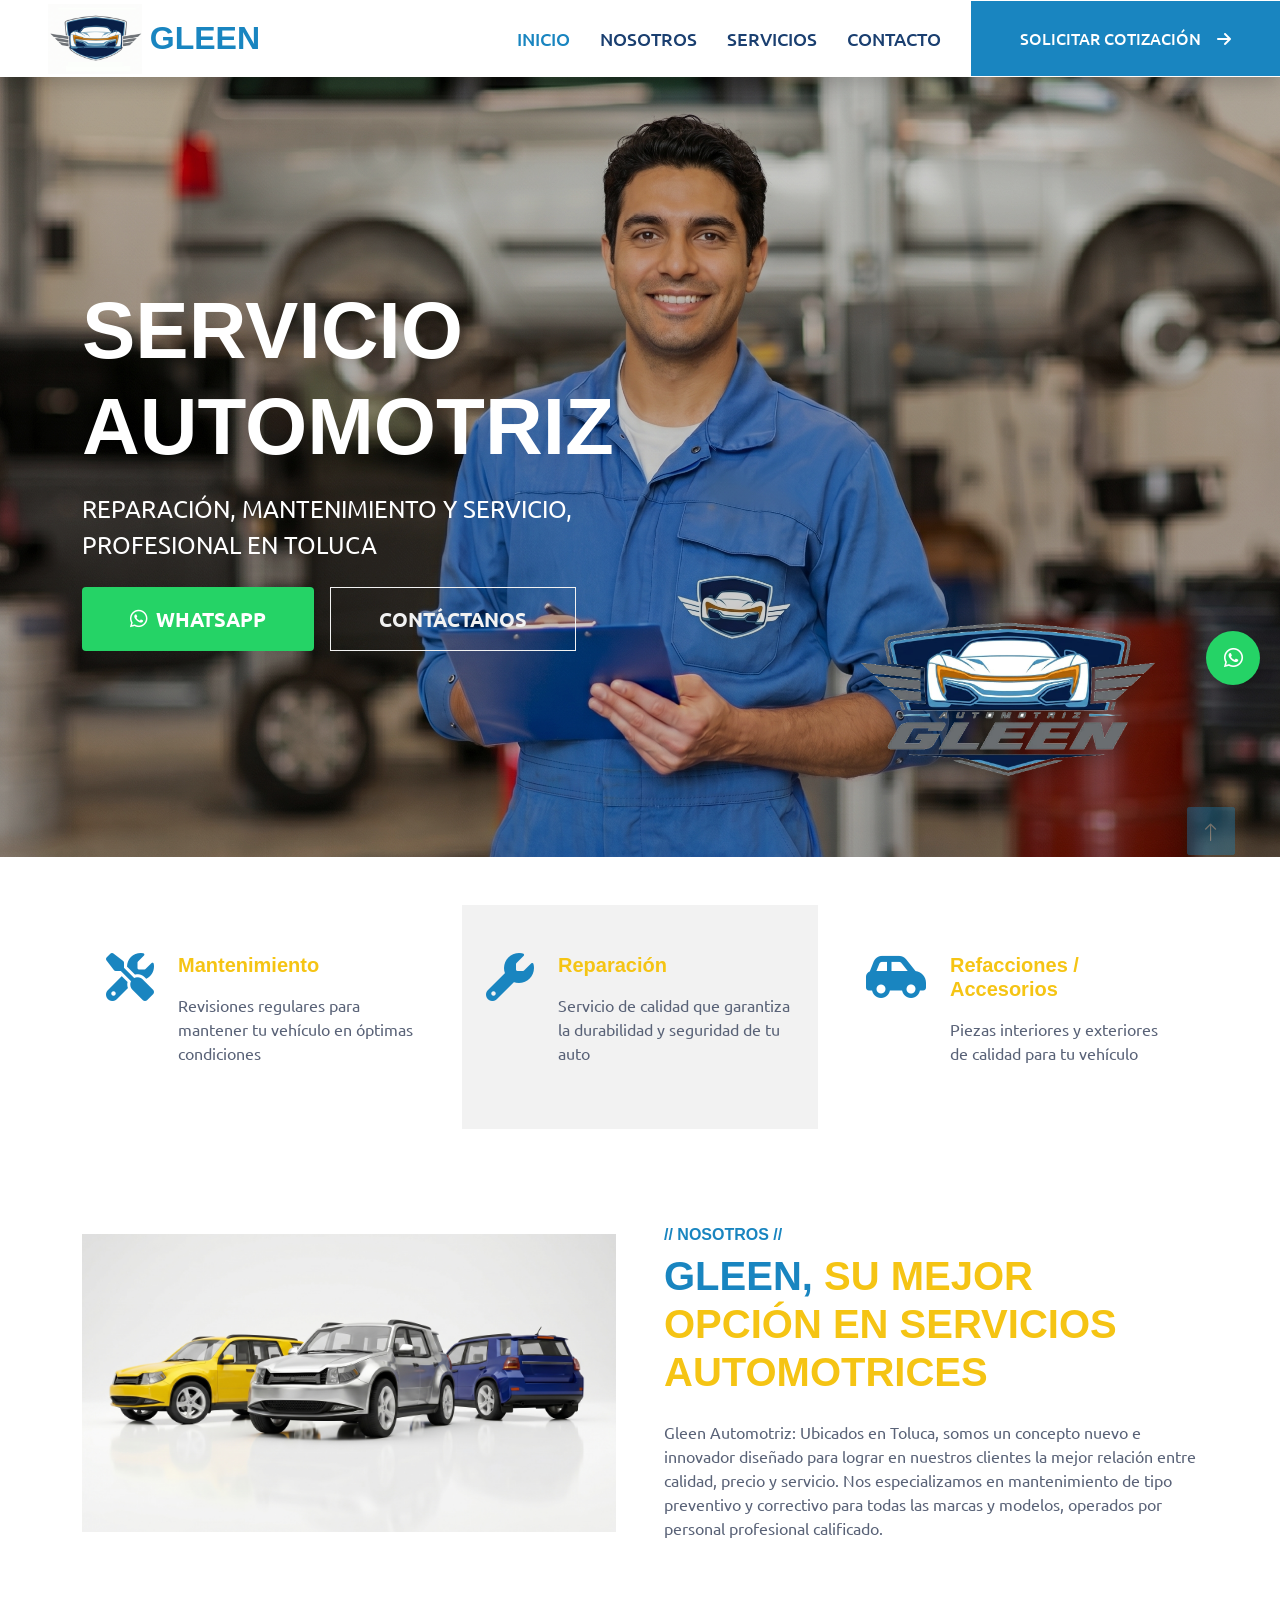
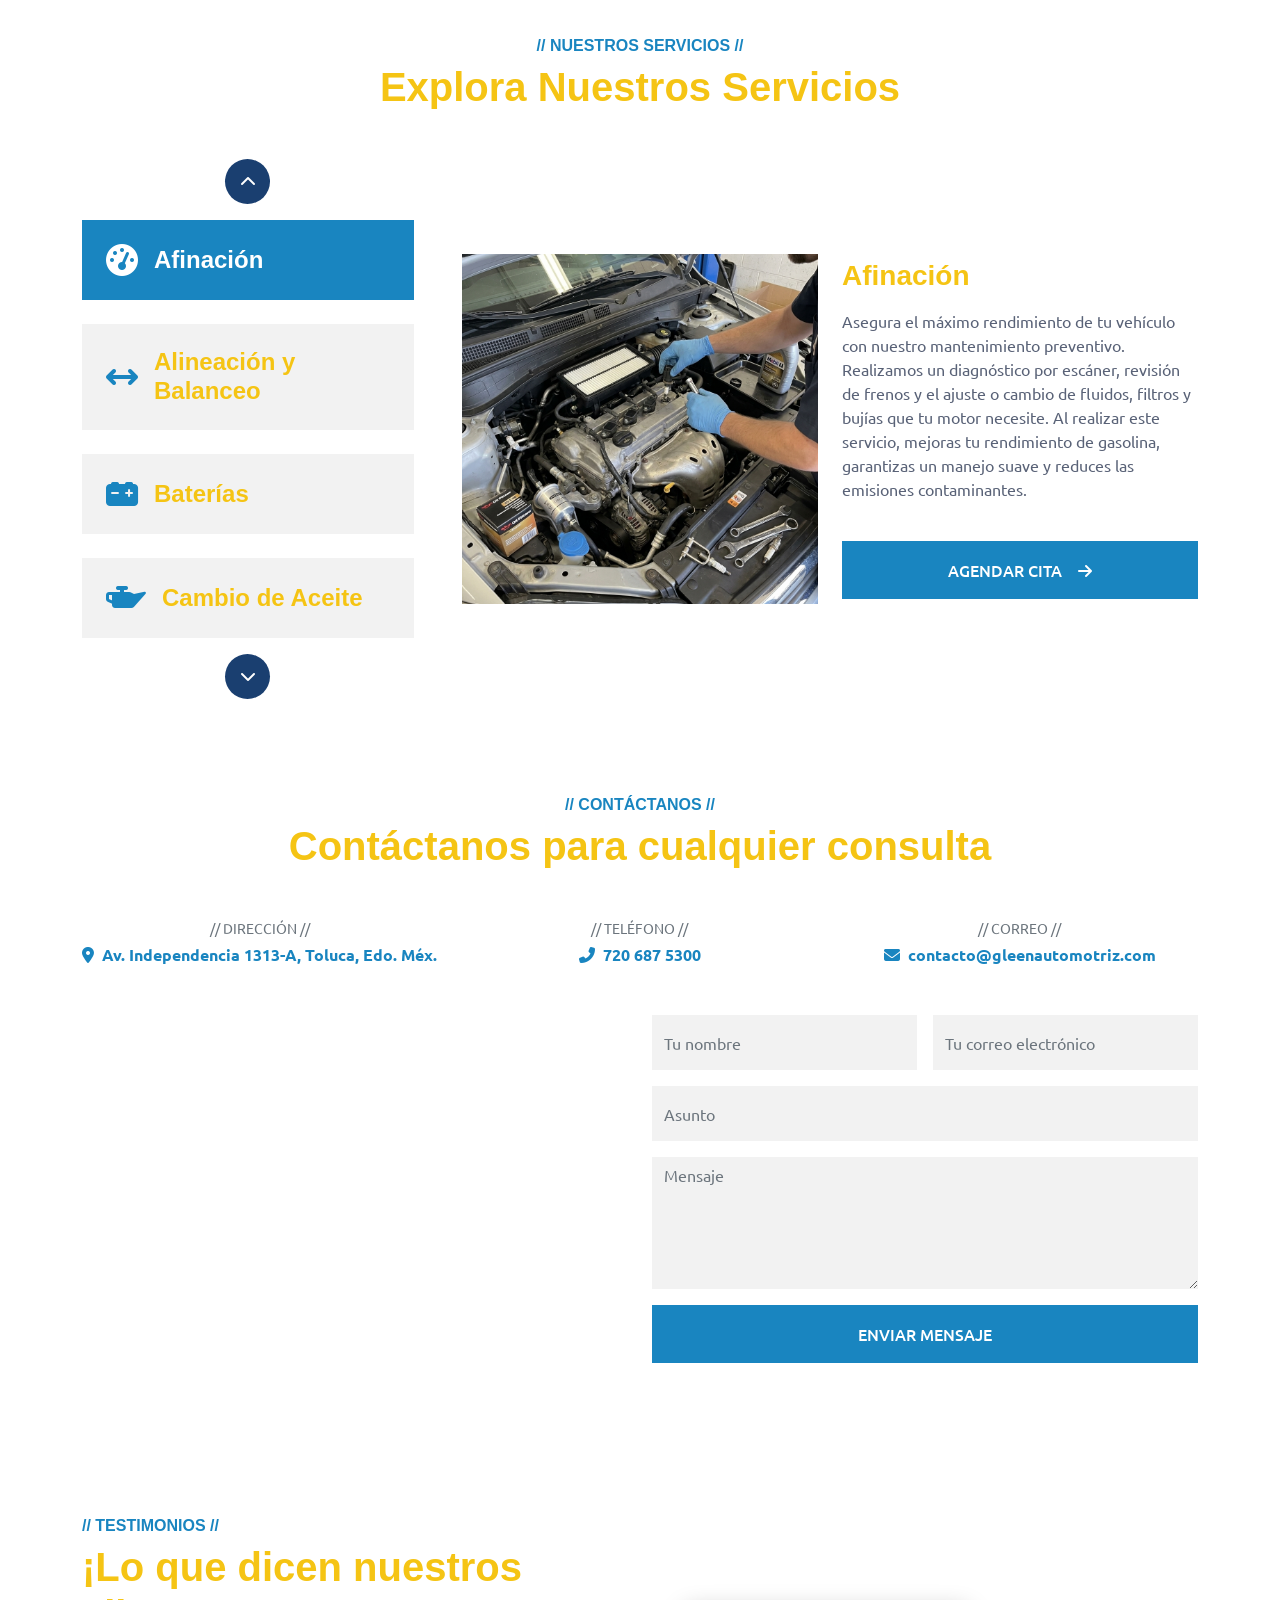
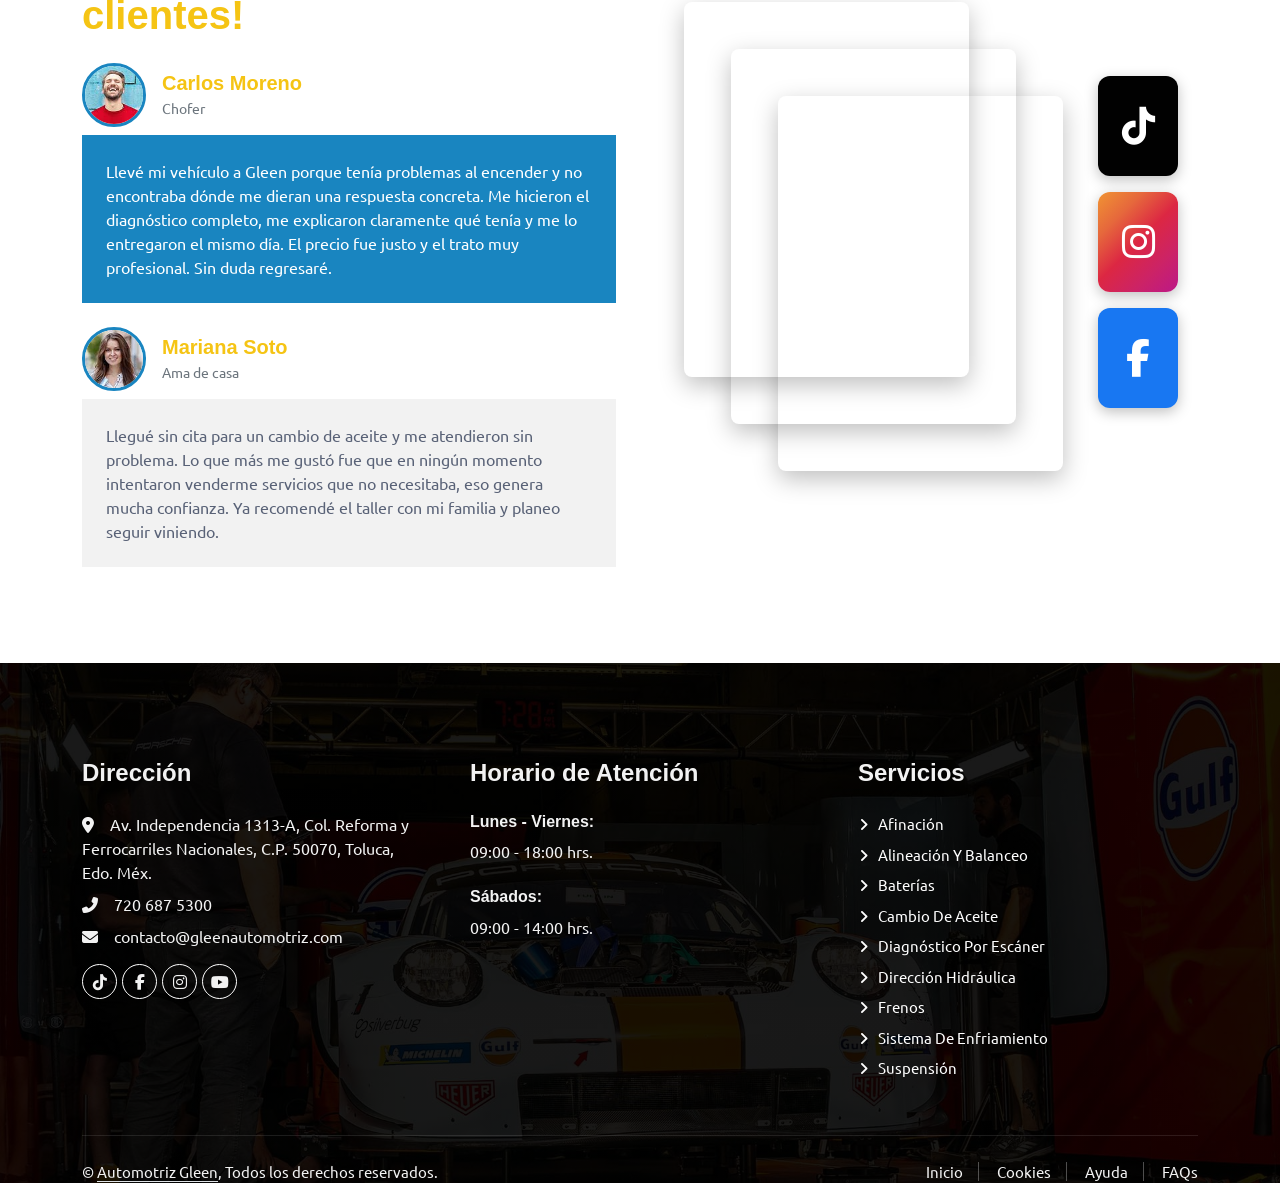
==== commit d5602c1b: "Ajustes UX, formularios con envío por PHP y fixes responsive - Hero: logo en esquina inferior derech" ====
--- a/index.html
+++ b/index.html
@@ -57,7 +57,7 @@
                 <a href="#servicios" class="nav-item nav-link">Servicios</a>
                 <a href="#contacto" class="nav-item nav-link">Contacto</a>
             </div>
-            <a href="#" data-bs-toggle="modal" data-bs-target="#modalCotizacion" class="btn btn-primary py-4 px-lg-5 d-none d-lg-block">Solicitar Cotización<i class="fa fa-arrow-right ms-3"></i></a>
+            <a href="#" data-bs-toggle="modal" data-bs-target="#modalCotizacion" class="btn btn-primary py-4 px-lg-5 d-block mx-4 mx-lg-0 mb-4 mb-lg-0">Solicitar Cotización<i class="fa fa-arrow-right ms-3"></i></a>
         </div>
     </nav>
     <!-- Navbar End -->
@@ -73,20 +73,20 @@
         <div class="container position-relative z-1">
             <div class="row align-items-center min-vh-hero">
                 <div class="col-lg-7 col-12">
-                    <h1 class="display-2 text-white fw-bold mb-3 animated slideInDown">
+                    <h1 class="display-1 text-white fw-bold mb-3 animated slideInDown">
                         SERVICIO<br>AUTOMOTRIZ
                     </h1>
-                    <p class="text-white fs-5 mb-4 animated slideInDown">
+                    <p class="text-white fs-4 mb-4 animated slideInDown">
                         REPARACIÓN, MANTENIMIENTO Y SERVICIO,<br>PROFESIONAL EN TOLUCA
                     </p>
                     <div class="d-flex flex-wrap gap-3 animated slideInDown">
-                        <a href="https://wa.me/527225343858" target="_blank" rel="noopener" class="btn btn-whatsapp py-3 px-4 d-flex align-items-center gap-2">
+                        <a href="https://wa.me/527206875300" target="_blank" rel="noopener" class="btn btn-whatsapp py-3 px-5 fs-5 d-flex align-items-center gap-2">
                             <i class="fab fa-whatsapp fs-5"></i> WhatsApp
                         </a>
-                        <a href="#contacto" class="btn btn-outline-light py-3 px-4 fw-bold">CONTÁCTANOS</a>
-                    </div>
-                </div>
-                <div class="col-lg-5 d-none d-lg-flex justify-content-end align-items-end">
+                        <a href="#contacto" class="btn btn-outline-light py-3 px-5 fs-5 fw-bold">CONTÁCTANOS</a>
+                    </div>
+                </div>
+                <div class="col-lg-5 d-none d-lg-flex justify-content-end align-items-end align-self-stretch">
                     <img src="img/logofull.png" alt="Automotriz Gleen" class="hero-logo">
                 </div>
             </div>
@@ -105,27 +105,24 @@
                         <div class="ps-4">
                             <h5 class="mb-3">Mantenimiento</h5>
                             <p>Revisiones regulares para mantener tu vehículo en óptimas condiciones</p>
-                            <a class="text-secondary border-bottom" href="">Leer más</a>
-                        </div>
-                    </div>
-                </div>
-                <div class="col-lg-4 col-md-6 wow fadeInUp" data-wow-delay="0.3s">
+                        </div>
+                    </div>
+                </div>
+                <div class="col-lg-4 col-md-6 wow fadeInUp" data-wow-delay="0.2s">
                     <div class="d-flex bg-light py-5 px-4">
                         <i class="fa fa-wrench fa-3x text-primary flex-shrink-0"></i>
                         <div class="ps-4">
                             <h5 class="mb-3">Reparación</h5>
                             <p>Servicio de calidad que garantiza la durabilidad y seguridad de tu auto</p>
-                            <a class="text-secondary border-bottom" href="">Leer más</a>
-                        </div>
-                    </div>
-                </div>
-                <div class="col-lg-4 col-md-6 wow fadeInUp" data-wow-delay="0.5s">
+                        </div>
+                    </div>
+                </div>
+                <div class="col-lg-4 col-md-6 wow fadeInUp" data-wow-delay="0.25s">
                     <div class="d-flex py-5 px-4">
                         <i class="fa fa-car-side fa-3x text-primary flex-shrink-0"></i>
                         <div class="ps-4">
                             <h5 class="mb-3">Refacciones / Accesorios</h5>
                             <p>Piezas interiores y exteriores de calidad para tu vehículo</p>
-                            <a class="text-secondary border-bottom" href="">Leer más</a>
                         </div>
                     </div>
                 </div>
@@ -160,7 +157,7 @@
                 <h6 class="text-primary text-uppercase">// Nuestros Servicios //</h6>
                 <h1 class="mb-5">Explora Nuestros Servicios</h1>
             </div>
-            <div class="row g-4 align-items-center wow fadeInUp" data-wow-delay="0.3s">
+            <div class="row g-4 align-items-center wow fadeInUp" data-wow-delay="0.2s">
                 <div class="col-lg-4">
                     <div class="service-nav me-lg-4">
                         <button class="service-scroll-btn service-scroll-up mb-3" type="button" aria-label="Servicios anteriores">
@@ -363,37 +360,42 @@
                 </div>
                 <div class="col-md-4 text-center">
                     <p class="text-uppercase text-muted small mb-1">// Teléfono //</p>
-                    <p class="text-primary fw-bold mb-0"><i class="fa fa-phone-alt me-2"></i>722 534-3858</p>
+                    <p class="text-primary fw-bold mb-0"><i class="fa fa-phone-alt me-2"></i>720 687 5300</p>
                 </div>
                 <div class="col-md-4 text-center">
                     <p class="text-uppercase text-muted small mb-1">// Correo //</p>
                     <p class="text-primary fw-bold mb-0"><i class="fa fa-envelope me-2"></i>contacto@gleenautomotriz.com</p>
                 </div>
             </div>
-            <div class="row g-4 wow fadeInUp" data-wow-delay="0.3s">
+            <div class="row g-4 wow fadeInUp" data-wow-delay="0.2s">
                 <div class="col-lg-6">
                     <iframe class="w-100" style="height: 400px; border: 0;"
-                        src="https://maps.google.com/maps?q=Av.+Independencia+1313,+Col.+Reforma+y+Ferrocarriles+Nacionales,+50070,+Toluca,+Estado+de+Mexico&output=embed&hl=es"
+                        src="https://maps.google.com/maps?q=19.2922786,-99.6445215&z=16&output=embed&hl=es"
                         allowfullscreen="" loading="lazy" referrerpolicy="no-referrer-when-downgrade">
                     </iframe>
                 </div>
                 <div class="col-lg-6">
-                    <form>
+                    <form id="formContacto" novalidate>
                         <div class="row g-3">
                             <div class="col-md-6">
-                                <input type="text" class="form-control border-0 bg-light" placeholder="Tu nombre" style="height: 55px;">
+                                <input type="text" name="nombre" class="form-control border-0 bg-light" placeholder="Tu nombre" style="height: 55px;" required>
                             </div>
                             <div class="col-md-6">
-                                <input type="email" class="form-control border-0 bg-light" placeholder="Tu correo electrónico" style="height: 55px;">
+                                <input type="email" name="correo" class="form-control border-0 bg-light" placeholder="Tu correo electrónico" style="height: 55px;" required>
                             </div>
                             <div class="col-12">
-                                <input type="text" class="form-control border-0 bg-light" placeholder="Asunto" style="height: 55px;">
+                                <input type="text" name="asunto" class="form-control border-0 bg-light" placeholder="Asunto" style="height: 55px;">
                             </div>
                             <div class="col-12">
-                                <textarea class="form-control border-0 bg-light" rows="5" placeholder="Mensaje"></textarea>
-                            </div>
+                                <textarea name="mensaje" class="form-control border-0 bg-light" rows="5" placeholder="Mensaje" required></textarea>
+                            </div>
+                            <!-- Honeypot anti-spam: oculto; los humanos lo dejan vacío -->
+                            <input type="text" name="website" class="d-none" tabindex="-1" autocomplete="off" aria-hidden="true">
                             <div class="col-12">
                                 <button class="btn btn-primary w-100 py-3" type="submit">ENVIAR MENSAJE</button>
+                            </div>
+                            <div class="col-12">
+                                <div id="contacto-status" class="d-none"></div>
                             </div>
                         </div>
                     </form>
@@ -436,7 +438,7 @@
                     </div>
                 </div>
                 <!-- Columna derecha: imágenes apiladas + redes sociales -->
-                <div class="col-lg-6 d-flex align-items-center justify-content-center gap-4">
+                <div class="col-lg-6 d-flex align-items-center justify-content-center gap-4 pt-4 pt-lg-0">
                     <!-- Stack de imágenes (coloca los archivos PNG en img/) -->
                     <!-- img/gleen-galeria-1.png — imagen superior (frente del stack) -->
                     <!-- img/gleen-galeria-2.png — imagen del medio del stack -->
@@ -453,7 +455,7 @@
                         </video>
                     </div>
                     <!-- Iconos de redes sociales estáticos -->
-                    <div class="d-flex flex-column gap-3">
+                    <div class="d-none d-lg-flex flex-column gap-3">
                         <a href="" class="social-static tiktok" title="TikTok"><i class="fab fa-tiktok"></i></a>
                         <a href="" class="social-static instagram" title="Instagram"><i class="fab fa-instagram"></i></a>
                         <a href="" class="social-static facebook" title="Facebook"><i class="fab fa-facebook-f"></i></a>
@@ -472,7 +474,7 @@
                 <div class="col-lg-4 col-md-6">
                     <h4 class="text-light mb-4">Dirección</h4>
                     <p class="mb-2"><i class="fa fa-map-marker-alt me-3"></i>Av. Independencia 1313-A, Col. Reforma y Ferrocarriles Nacionales, C.P. 50070, Toluca, Edo. Méx.</p>
-                    <p class="mb-2"><i class="fa fa-phone-alt me-3"></i>722 534-3858</p>
+                    <p class="mb-2"><i class="fa fa-phone-alt me-3"></i>720 687 5300</p>
                     <p class="mb-2"><i class="fa fa-envelope me-3"></i>contacto@gleenautomotriz.com</p>
                     <div class="d-flex pt-2">
                         <a class="btn btn-outline-light btn-social" href=""><i class="fab fa-tiktok"></i></a>
@@ -490,11 +492,15 @@
                 </div>
                 <div class="col-lg-4 col-md-6">
                     <h4 class="text-light mb-4">Servicios</h4>
-                    <a class="btn btn-link" href="">Mantenimiento</a>
-                    <a class="btn btn-link" href="">Reparación</a>
-                    <a class="btn btn-link" href="">Refacciones</a>
-                    <a class="btn btn-link" href="">Diagnóstico</a>
-                    <a class="btn btn-link" href="">Cambio de Aceite</a>
+                    <a class="btn btn-link footer-service-link" href="#servicios" data-service-tab="#tab-pane-1">Afinación</a>
+                    <a class="btn btn-link footer-service-link" href="#servicios" data-service-tab="#tab-pane-2">Alineación y Balanceo</a>
+                    <a class="btn btn-link footer-service-link" href="#servicios" data-service-tab="#tab-pane-3">Baterías</a>
+                    <a class="btn btn-link footer-service-link" href="#servicios" data-service-tab="#tab-pane-4">Cambio de Aceite</a>
+                    <a class="btn btn-link footer-service-link" href="#servicios" data-service-tab="#tab-pane-9">Diagnóstico por Escáner</a>
+                    <a class="btn btn-link footer-service-link" href="#servicios" data-service-tab="#tab-pane-5">Dirección Hidráulica</a>
+                    <a class="btn btn-link footer-service-link" href="#servicios" data-service-tab="#tab-pane-6">Frenos</a>
+                    <a class="btn btn-link footer-service-link" href="#servicios" data-service-tab="#tab-pane-7">Sistema de Enfriamiento</a>
+                    <a class="btn btn-link footer-service-link" href="#servicios" data-service-tab="#tab-pane-8">Suspensión</a>
                 </div>
             </div>
         </div>
@@ -520,12 +526,15 @@
 
 
     <!-- Floating Buttons Start -->
-    <a href="https://wa.me/527225343858" target="_blank" rel="noopener" class="btn-float-whatsapp" title="WhatsApp">
+    <a href="https://wa.me/527206875300" target="_blank" rel="noopener" class="btn-float-whatsapp" title="WhatsApp">
         <i class="fab fa-whatsapp"></i>
     </a>
+    <!-- Botón flotante de calendario / Agendar cita: oculto por ahora, restaurar cuando esté funcional -->
+    <!--
     <a href="" class="btn-float-appointment" title="Agendar cita">
         <i class="fa fa-calendar-alt"></i>
     </a>
+    -->
     <!-- Floating Buttons End -->
 
 
@@ -553,7 +562,7 @@
         <div class="modal-dialog modal-lg modal-dialog-centered">
             <div class="modal-content border-0 shadow">
                 <div class="modal-header bg-primary text-white">
-                    <h5 class="modal-title fw-bold" id="modalCotizacionLabel">
+                    <h5 class="modal-title fw-bold text-white" id="modalCotizacionLabel">
                         Solicitar Cotización
                     </h5>
                     <button type="button" class="btn-close btn-close-white" data-bs-dismiss="modal" aria-label="Cerrar"></button>
@@ -617,9 +626,10 @@
     </div>
     <!-- Fin Modal Solicitar Cotización -->
 
-    <!-- Modal Cotización: abrir cliente de correo con plantilla -->
+    <!-- Modal Cotización: envío a send.php (PHP mail) vía fetch, sin recargar -->
     <script>
     document.getElementById('btnEnviarCotizacion').addEventListener('click', function () {
+        var btn      = this;
         var nombre   = document.getElementById('cot-nombre').value.trim();
         var telefono = document.getElementById('cot-telefono').value.trim();
         var correo   = document.getElementById('cot-correo').value.trim();
@@ -630,34 +640,99 @@
         var error    = document.getElementById('cot-error');
 
         if (!nombre || !telefono || !vehiculo || !servicio) {
-            error.classList.remove('d-none');
+            error.className = 'alert alert-danger mt-3';
+            error.textContent = 'Por favor completa los campos obligatorios (*).';
             return;
         }
-        error.classList.add('d-none');
-
-        var vehiculoCompleto = vehiculo + (anio ? ' (' + anio + ')' : '');
-        var replyTo = correo ? '\nCorreo para responderme: ' + correo : '';
-
-        var asunto = 'Solicitud de cotización – ' + servicio + ' – ' + vehiculoCompleto;
-        var cuerpo =
-            'Hola, equipo de Automotriz Gleen.\n\n' +
-            'Me gustaría solicitar una cotización para el siguiente servicio:\n\n' +
-            'Nombre: ' + nombre + '\n' +
-            'Teléfono: ' + telefono +
-            replyTo + '\n' +
-            'Vehículo: ' + vehiculoCompleto + '\n' +
-            'Servicio requerido: ' + servicio + '\n' +
-            (detalles ? 'Detalles adicionales:\n' + detalles + '\n' : '') +
-            '\nQuedo en espera de su respuesta.\n' +
-            'Saludos.';
-
-        window.location.href =
-            'mailto:contacto@gleenautomotriz.com' +
-            '?subject=' + encodeURIComponent(asunto) +
-            '&body='    + encodeURIComponent(cuerpo);
-
-        bootstrap.Modal.getInstance(document.getElementById('modalCotizacion')).hide();
+        error.className = 'alert d-none';
+
+        var datos = new FormData();
+        datos.append('tipo', 'cotizacion');
+        datos.append('nombre', nombre);
+        datos.append('telefono', telefono);
+        datos.append('correo', correo);
+        datos.append('vehiculo', vehiculo);
+        datos.append('anio', anio);
+        datos.append('servicio', servicio);
+        datos.append('detalles', detalles);
+
+        var original = btn.innerHTML;
+        btn.disabled = true;
+        btn.innerHTML = '<i class="fa fa-spinner fa-spin me-2"></i>Enviando...';
+
+        fetch('send.php', { method: 'POST', body: datos })
+            .then(function (r) { return r.json().catch(function () { return { ok: false }; }); })
+            .then(function (data) {
+                if (data.ok) {
+                    error.className = 'alert alert-success mt-3';
+                    error.textContent = '¡Gracias! Tu solicitud fue enviada. Te contactaremos pronto.';
+                    document.getElementById('formCotizacion').reset();
+                } else {
+                    error.className = 'alert alert-danger mt-3';
+                    error.textContent = data.error || 'No se pudo enviar. Inténtalo de nuevo o llámanos.';
+                }
+            })
+            .catch(function () {
+                error.className = 'alert alert-danger mt-3';
+                error.textContent = 'Error de conexión. Inténtalo más tarde o llámanos.';
+            })
+            .finally(function () {
+                btn.disabled = false;
+                btn.innerHTML = original;
+            });
     });
+    </script>
+
+    <!-- Links de servicios en el footer: scroll a #servicios y activa el tab correspondiente -->
+    <script>
+    document.querySelectorAll('.footer-service-link').forEach(function (link) {
+        link.addEventListener('click', function (e) {
+            e.preventDefault();
+            var tabTarget = this.getAttribute('data-service-tab');
+            var btn = document.querySelector('[data-bs-target="' + tabTarget + '"]');
+            if (btn) bootstrap.Tab.getOrCreateInstance(btn).show();
+            document.getElementById('servicios').scrollIntoView({ behavior: 'smooth' });
+        });
+    });
+    </script>
+
+    <!-- Formulario de contacto: envío a send.php (PHP mail) vía fetch, sin recargar -->
+    <script>
+    (function () {
+        var form = document.getElementById('formContacto');
+        if (!form) return;
+        var status = document.getElementById('contacto-status');
+        var btn = form.querySelector('button[type="submit"]');
+
+        form.addEventListener('submit', function (e) {
+            e.preventDefault();
+            status.className = 'd-none';
+            var original = btn.textContent;
+            btn.disabled = true;
+            btn.textContent = 'ENVIANDO...';
+
+            fetch('send.php', { method: 'POST', body: new FormData(form) })
+                .then(function (r) { return r.json().catch(function () { return { ok: false }; }); })
+                .then(function (data) {
+                    if (data.ok) {
+                        status.className = 'alert alert-success mb-0';
+                        status.textContent = '¡Gracias! Tu mensaje fue enviado. Te contactaremos pronto.';
+                        form.reset();
+                    } else {
+                        status.className = 'alert alert-danger mb-0';
+                        status.textContent = data.error || 'No se pudo enviar. Inténtalo de nuevo o llámanos.';
+                    }
+                })
+                .catch(function () {
+                    status.className = 'alert alert-danger mb-0';
+                    status.textContent = 'Error de conexión. Inténtalo más tarde o llámanos.';
+                })
+                .finally(function () {
+                    btn.disabled = false;
+                    btn.textContent = original;
+                });
+        });
+    })();
     </script>
 
     <!-- Stack de videos: rotación en cola cada 3 segundos -->
--- a/css/style.css
+++ b/css/style.css
@@ -2,6 +2,13 @@
 
 html {
     scroll-behavior: smooth;
+}
+
+/* Evita el desbordamiento horizontal en móvil (espacios en blanco al deslizar).
+   Se usa `clip` en vez de `hidden` para NO romper el navbar position: sticky. */
+html, body {
+    overflow-x: clip;
+    max-width: 100%;
 }
 
 /* Compensa la altura del navbar sticky en los saltos de ancla */
@@ -100,7 +107,7 @@
     margin-right: 30px;
     padding: 25px 0;
     color: #FFFFFF;
-    font-size: 15px;
+    font-size: 18px;
     text-transform: uppercase;
     outline: none;
 }
@@ -455,6 +462,16 @@
     z-index: 1;
 }
 
+.min-vh-hero {
+    min-height: 620px;
+}
+
+/* Título del hero responsivo: 5rem en escritorio, se reduce en móvil
+   para que "AUTOMOTRIZ" no se salga y cause scroll horizontal */
+.hero-section h1 {
+    font-size: clamp(2.5rem, 8vw, 5rem);
+}
+
 .hero-logo {
     max-width: 380px;
     max-height: 380px;
@@ -575,4 +592,58 @@
 
 .social-static.tiktok { background: #010101; }
 .social-static.instagram { background: linear-gradient(135deg, #f09433 0%, #e6683c 25%, #dc2743 50%, #cc2366 75%, #bc1888 100%); }
-.social-static.facebook { background: #1877F2; }+.social-static.facebook { background: #1877F2; }
+
+/* 992–1399px: columnas lado a lado pero angostas — sin desplazamiento lateral */
+@media (min-width: 992px) and (max-width: 1399.98px) {
+    .testimonial-img-stack {
+        width: 390px;
+        height: 480px;
+        transform: none;
+    }
+    .testimonial-img-stack .stack-img {
+        width: 285px;
+        height: 375px;
+    }
+    .stack-img--mid  { top: 47px; left: 47px; }
+    .stack-img--front { top: 94px; left: 94px; }
+}
+
+/* Tablet (columnas apiladas verticalmente) */
+@media (max-width: 991.98px) {
+    .testimonial-img-stack {
+        width: 325px;
+        height: 400px;
+        transform: none;
+        margin: 0 auto;
+        flex-shrink: 0;
+    }
+    .testimonial-img-stack .stack-img {
+        width: 245px;
+        height: 320px;
+    }
+    .stack-img--mid  { top: 38px; left: 38px; }
+    .stack-img--front { top: 76px; left: 76px; }
+}
+
+/* Mobile */
+@media (max-width: 575.98px) {
+    .testimonial-img-stack {
+        width: 252px;
+        height: 312px;
+        transform: none;
+        margin: 0 auto;
+        flex-shrink: 0;
+    }
+    .testimonial-img-stack .stack-img {
+        width: 190px;
+        height: 250px;
+    }
+    .stack-img--mid  { top: 31px; left: 31px; }
+    .stack-img--front { top: 62px; left: 62px; }
+}
+
+/* Animaciones de scroll (WOW.js): que el contenido aparezca más rápido */
+.wow.animated {
+    animation-duration: 0.55s;
+}
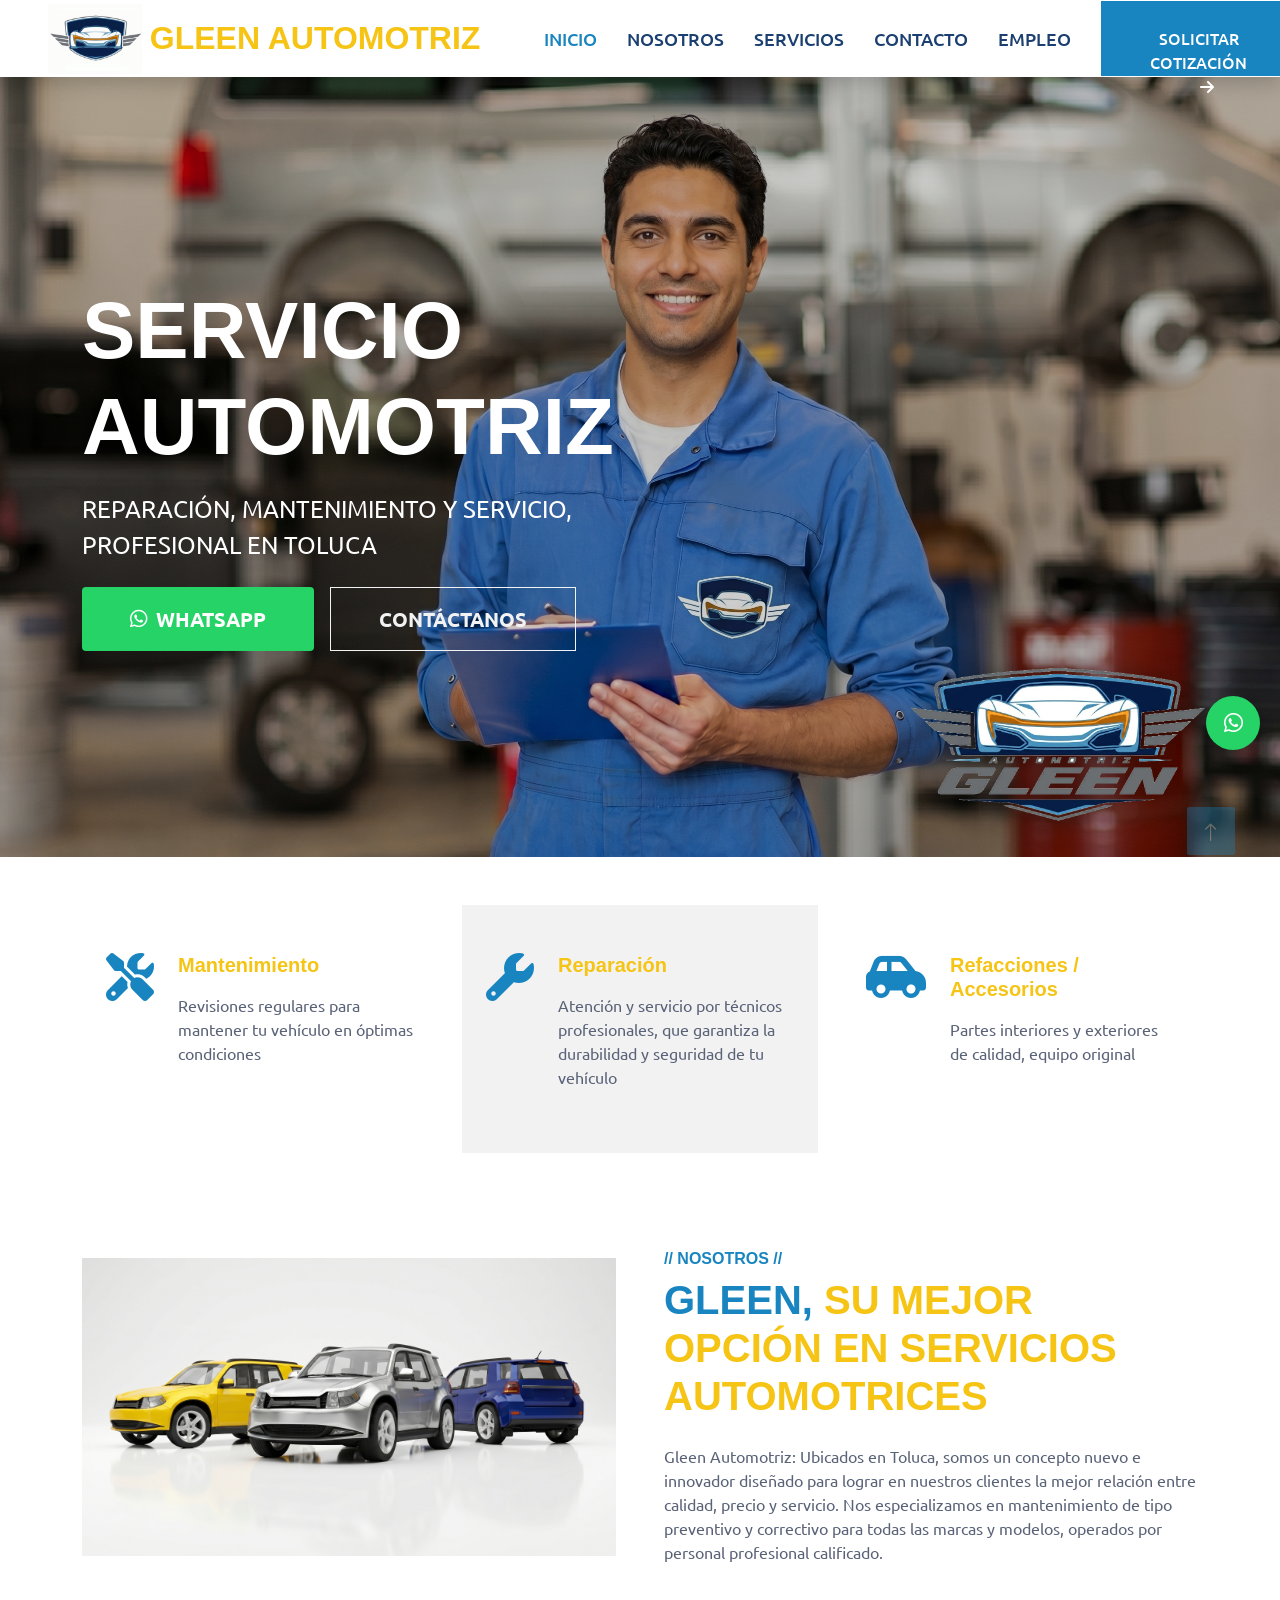
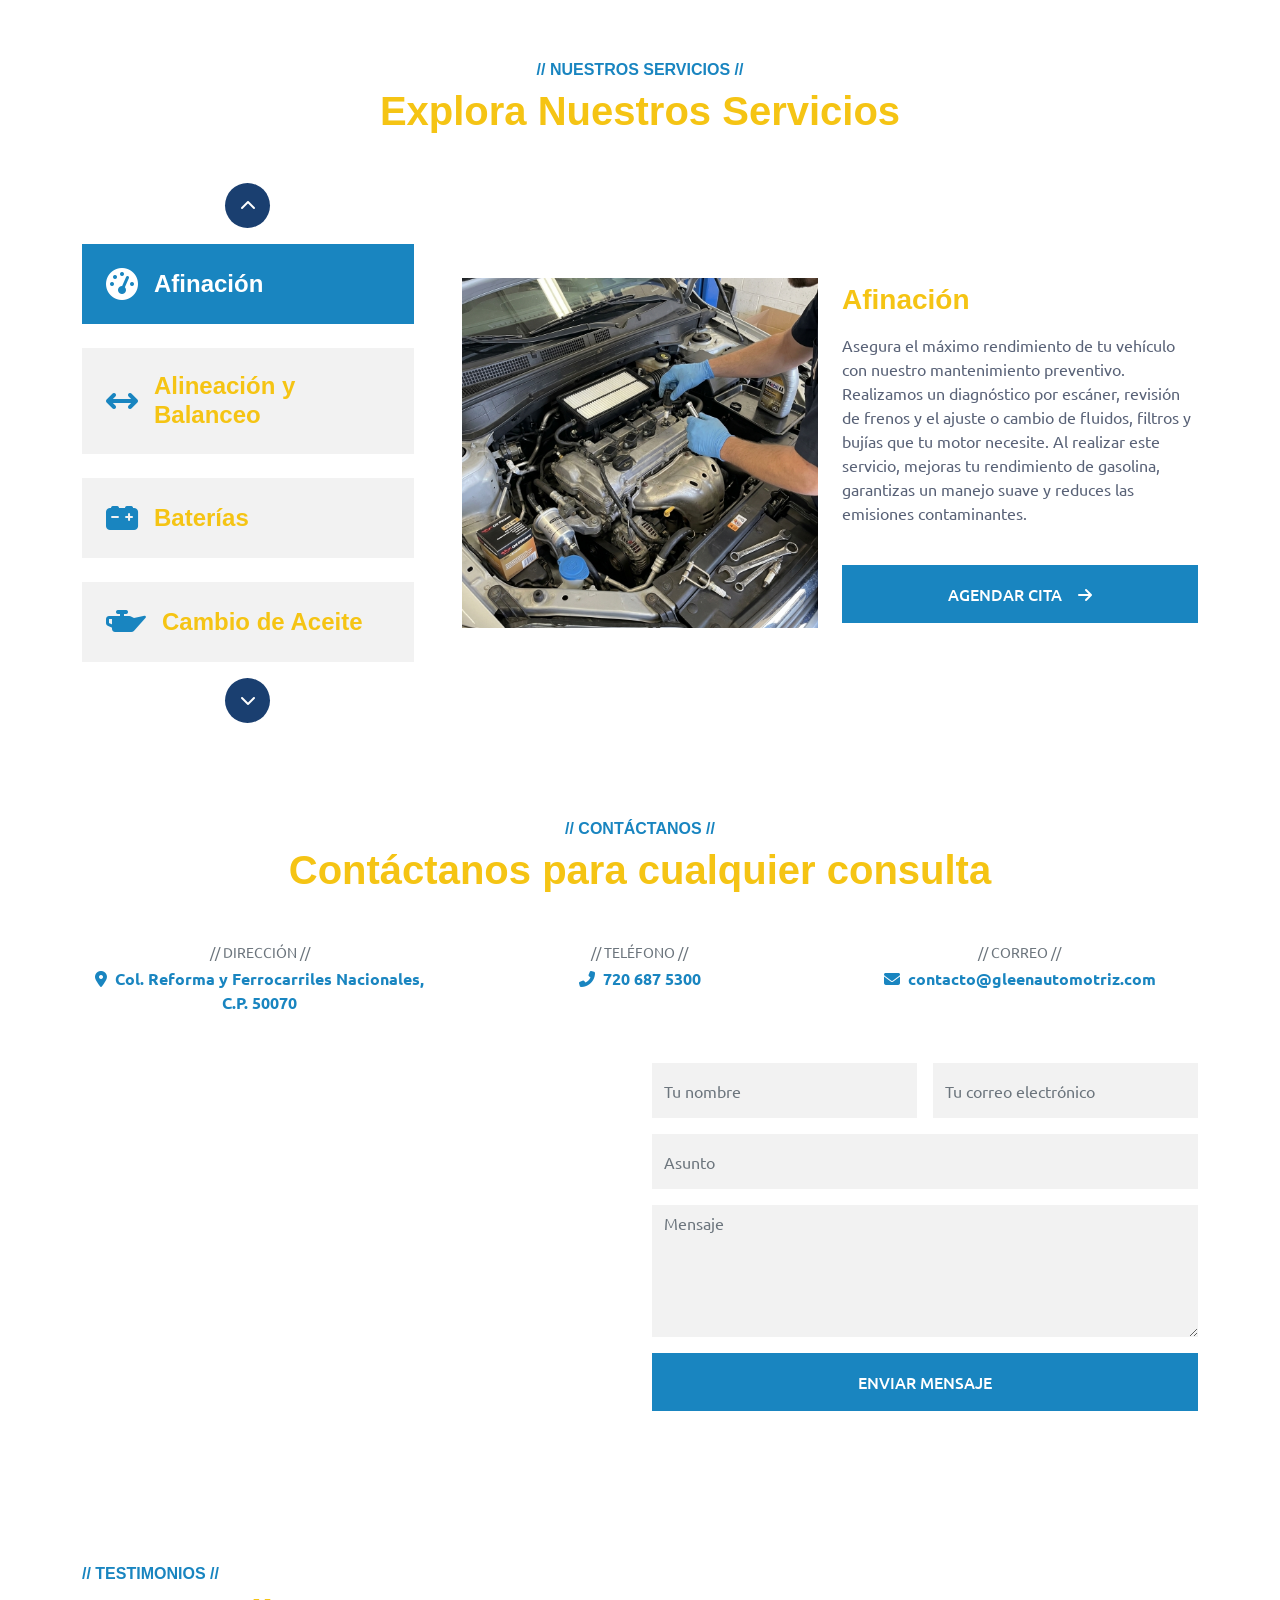
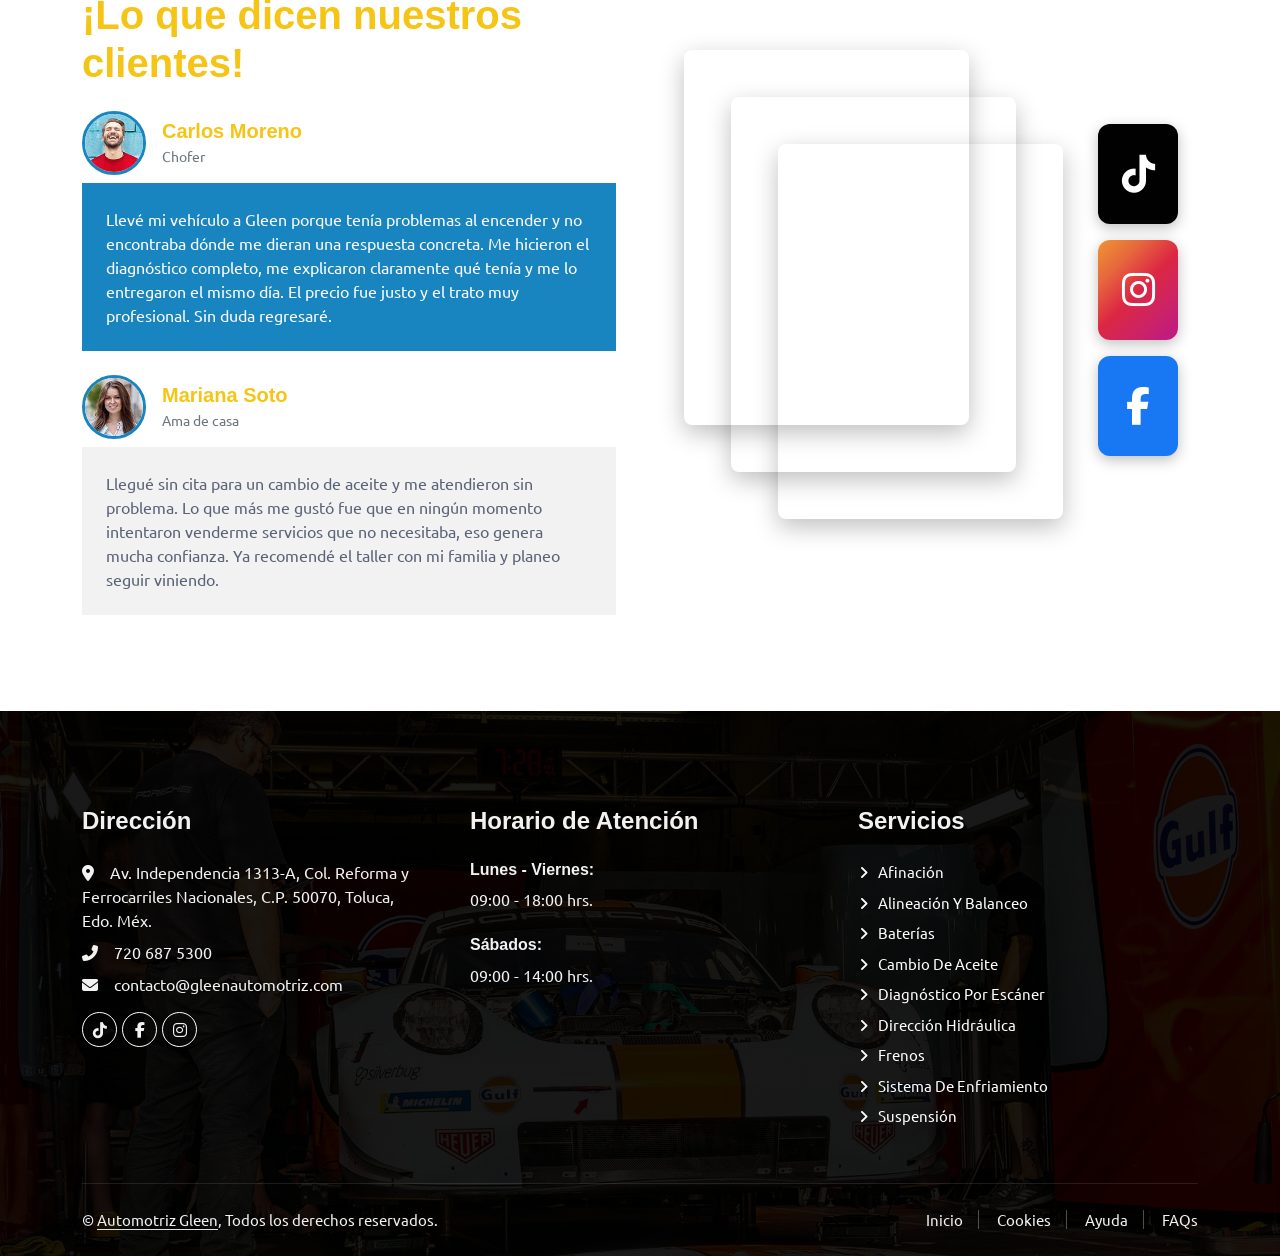
==== commit 6abe26c7: "Pagina de Empleo con formulario y carga de CV, redes sociales reales y ajustes de mapa/hero - empleo" ====
--- a/index.html
+++ b/index.html
@@ -45,7 +45,7 @@
     <!-- Navbar Start -->
     <nav class="navbar navbar-expand-lg bg-white navbar-light shadow sticky-top p-0">
         <a href="index.html" class="navbar-brand d-flex align-items-center px-4 px-lg-5">
-            <img src="img/logobarra.jpg" alt="Automotriz Gleen" class="me-2" style="height: 70px;"><h2 class="m-0 text-primary">GLEEN</h2>
+            <img src="img/logobarra.jpg" alt="Automotriz Gleen" class="me-2" style="height: 70px;"><h2 class="m-0 text-secondary">GLEEN AUTOMOTRIZ</h2>
         </a>
         <button type="button" class="navbar-toggler me-4" data-bs-toggle="collapse" data-bs-target="#navbarCollapse">
             <span class="navbar-toggler-icon"></span>
@@ -56,6 +56,7 @@
                 <a href="#nosotros" class="nav-item nav-link">Nosotros</a>
                 <a href="#servicios" class="nav-item nav-link">Servicios</a>
                 <a href="#contacto" class="nav-item nav-link">Contacto</a>
+                <a href="empleo.html" class="nav-item nav-link">Empleo</a>
             </div>
             <a href="#" data-bs-toggle="modal" data-bs-target="#modalCotizacion" class="btn btn-primary py-4 px-lg-5 d-block mx-4 mx-lg-0 mb-4 mb-lg-0">Solicitar Cotización<i class="fa fa-arrow-right ms-3"></i></a>
         </div>
@@ -113,7 +114,7 @@
                         <i class="fa fa-wrench fa-3x text-primary flex-shrink-0"></i>
                         <div class="ps-4">
                             <h5 class="mb-3">Reparación</h5>
-                            <p>Servicio de calidad que garantiza la durabilidad y seguridad de tu auto</p>
+                            <p>Atención y servicio por técnicos profesionales, que garantiza la durabilidad y seguridad de tu vehículo</p>
                         </div>
                     </div>
                 </div>
@@ -122,7 +123,7 @@
                         <i class="fa fa-car-side fa-3x text-primary flex-shrink-0"></i>
                         <div class="ps-4">
                             <h5 class="mb-3">Refacciones / Accesorios</h5>
-                            <p>Piezas interiores y exteriores de calidad para tu vehículo</p>
+                            <p>Partes interiores y exteriores de calidad, equipo original</p>
                         </div>
                     </div>
                 </div>
@@ -356,7 +357,7 @@
             <div class="row g-4 mb-5 wow fadeInUp" data-wow-delay="0.1s">
                 <div class="col-md-4 text-center">
                     <p class="text-uppercase text-muted small mb-1">// Dirección //</p>
-                    <p class="text-primary fw-bold mb-0"><i class="fa fa-map-marker-alt me-2"></i>Av. Independencia 1313-A, Toluca, Edo. Méx.</p>
+                    <p class="text-primary fw-bold mb-0"><i class="fa fa-map-marker-alt me-2"></i>Col. Reforma y Ferrocarriles Nacionales, C.P. 50070</p>
                 </div>
                 <div class="col-md-4 text-center">
                     <p class="text-uppercase text-muted small mb-1">// Teléfono //</p>
@@ -370,8 +371,8 @@
             <div class="row g-4 wow fadeInUp" data-wow-delay="0.2s">
                 <div class="col-lg-6">
                     <iframe class="w-100" style="height: 400px; border: 0;"
-                        src="https://maps.google.com/maps?q=19.2922786,-99.6445215&z=16&output=embed&hl=es"
-                        allowfullscreen="" loading="lazy" referrerpolicy="no-referrer-when-downgrade">
+                        src="https://www.google.com/maps/embed?pb=!1m18!1m12!1m3!1d7531.537171390994!2d-99.63594631181343!3d19.29242723287813!2m3!1f0!2f0!3f0!3m2!1i1024!2i768!4f13.1!3m3!1m2!1s0x85cd89f50a22cef1%3A0xbd96cb655763ab7c!2sAv.%20Independencia%201313%2C%20Reforma%20y%20FFCC%20Nacionales%2C%2050070%20Toluca%20de%20Lerdo%2C%20M%C3%A9x.!5e0!3m2!1ses-419!2smx!4v1782588593738!5m2!1ses-419!2smx"
+                        allowfullscreen="" loading="lazy" referrerpolicy="strict-origin-when-cross-origin">
                     </iframe>
                 </div>
                 <div class="col-lg-6">
@@ -456,9 +457,9 @@
                     </div>
                     <!-- Iconos de redes sociales estáticos -->
                     <div class="d-none d-lg-flex flex-column gap-3">
-                        <a href="" class="social-static tiktok" title="TikTok"><i class="fab fa-tiktok"></i></a>
-                        <a href="" class="social-static instagram" title="Instagram"><i class="fab fa-instagram"></i></a>
-                        <a href="" class="social-static facebook" title="Facebook"><i class="fab fa-facebook-f"></i></a>
+                        <a href="https://www.tiktok.com/@gleen.automotriz?_r=1&_t=ZS-97W21b70Ohw" target="_blank" rel="noopener" class="social-static tiktok" title="TikTok"><i class="fab fa-tiktok"></i></a>
+                        <a href="https://www.instagram.com/gleen.automotriz?igsh=Nm5lOWhob2IwOTc2" target="_blank" rel="noopener" class="social-static instagram" title="Instagram"><i class="fab fa-instagram"></i></a>
+                        <a href="https://www.facebook.com/profile.php?id=61591558853900" target="_blank" rel="noopener" class="social-static facebook" title="Facebook"><i class="fab fa-facebook-f"></i></a>
                     </div>
                 </div>
             </div>
@@ -477,10 +478,9 @@
                     <p class="mb-2"><i class="fa fa-phone-alt me-3"></i>720 687 5300</p>
                     <p class="mb-2"><i class="fa fa-envelope me-3"></i>contacto@gleenautomotriz.com</p>
                     <div class="d-flex pt-2">
-                        <a class="btn btn-outline-light btn-social" href=""><i class="fab fa-tiktok"></i></a>
-                        <a class="btn btn-outline-light btn-social" href=""><i class="fab fa-facebook-f"></i></a>
-                        <a class="btn btn-outline-light btn-social" href=""><i class="fab fa-instagram"></i></a>
-                        <a class="btn btn-outline-light btn-social" href=""><i class="fab fa-youtube"></i></a>
+                        <a class="btn btn-outline-light btn-social" href="https://www.tiktok.com/@gleen.automotriz?_r=1&_t=ZS-97W21b70Ohw" target="_blank" rel="noopener"><i class="fab fa-tiktok"></i></a>
+                        <a class="btn btn-outline-light btn-social" href="https://www.facebook.com/profile.php?id=61591558853900" target="_blank" rel="noopener"><i class="fab fa-facebook-f"></i></a>
+                        <a class="btn btn-outline-light btn-social" href="https://www.instagram.com/gleen.automotriz?igsh=Nm5lOWhob2IwOTc2" target="_blank" rel="noopener"><i class="fab fa-instagram"></i></a>
                     </div>
                 </div>
                 <div class="col-lg-4 col-md-6">
--- a/css/style.css
+++ b/css/style.css
@@ -448,6 +448,7 @@
     display: flex;
     align-items: center;
     padding: 80px 0;
+    overflow: hidden;
 }
 
 .hero-section::before {
@@ -477,6 +478,8 @@
     max-height: 380px;
     object-fit: contain;
     filter: drop-shadow(0 2px 12px rgba(0, 0, 0, .5));
+    /* Empuja el logo hacia la esquina inferior derecha del hero */
+    transform: translate(50px, 45px);
 }
 
 .btn-whatsapp {
@@ -520,7 +523,7 @@
 }
 
 .btn-float-whatsapp {
-    bottom: 215px;
+    bottom: 150px;
     background-color: #25D366;
 }
 
@@ -646,4 +649,79 @@
 /* Animaciones de scroll (WOW.js): que el contenido aparezca más rápido */
 .wow.animated {
     animation-duration: 0.55s;
+}
+
+
+/* ============================================================
+   Página de Empleo (empleo.html)
+   ============================================================ */
+
+/* Panel lateral "Contáctanos" — amarillo de la marca con texto navy */
+.empleo-contact-panel {
+    background: var(--secondary);
+    color: var(--dark);
+    border-radius: 12px;
+}
+
+.empleo-contact-panel h3,
+.empleo-contact-panel a {
+    color: var(--dark);
+}
+
+.empleo-contact-panel a:hover {
+    text-decoration: underline;
+}
+
+/* Iconos circulares de cada dato de contacto */
+.empleo-contact-icon {
+    width: 42px;
+    height: 42px;
+    flex-shrink: 0;
+    border-radius: 50%;
+    background: var(--dark);
+    color: var(--secondary);
+    display: flex;
+    align-items: center;
+    justify-content: center;
+    font-size: 1rem;
+}
+
+.empleo-contact-panel hr {
+    border-color: var(--dark);
+    opacity: 0.2;
+}
+
+/* Zona para subir el CV — caja con borde punteado */
+.cv-upload-zone {
+    border: 2px dashed var(--primary);
+    border-radius: 10px;
+    background: var(--light);
+    padding: 2rem 1.5rem;
+    text-align: center;
+    cursor: pointer;
+    transition: background 0.2s ease, border-color 0.2s ease;
+}
+
+.cv-upload-zone:hover,
+.cv-upload-zone.dragover {
+    background: #e9f3fa;
+    border-color: var(--dark);
+}
+
+.cv-upload-zone .cv-upload-icon {
+    font-size: 2.25rem;
+    color: var(--primary);
+    margin-bottom: 0.5rem;
+}
+
+.cv-upload-zone .cv-filename {
+    font-weight: 600;
+    color: var(--dark);
+    word-break: break-all;
+}
+
+/* Encabezado de la página de empleo */
+.empleo-header {
+    background: var(--dark);
+    color: #fff;
 }
